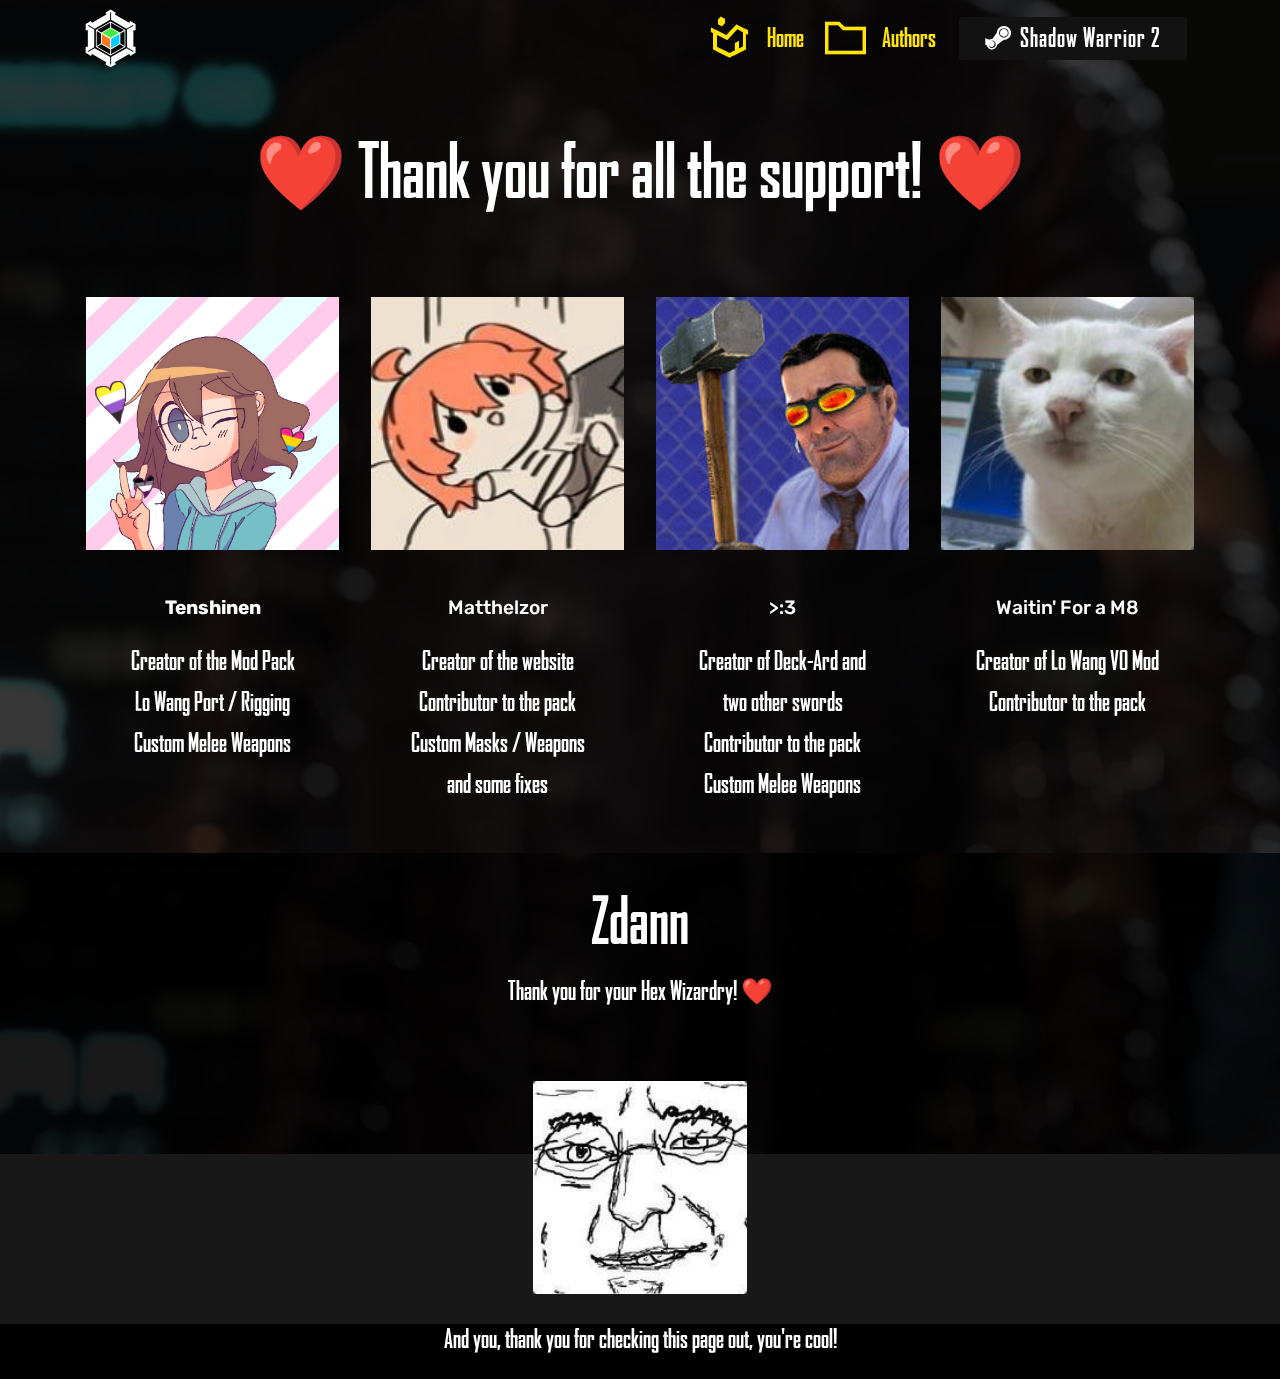
==== authors.html @ 99e50c97 "Add files via upload" ====
<!DOCTYPE html>
<html  >
<head>
  <!-- Site made with Mobirise Website Builder v5.0.17, https://mobirise.com -->
  <meta charset="UTF-8">
  <meta http-equiv="X-UA-Compatible" content="IE=edge">
  <meta name="generator" content="Mobirise v5.0.17, mobirise.com">
  <meta name="twitter:card" content="summary_large_image"/>
  <meta name="twitter:image:src" content="assets/images/authors-meta.jpg">
  <meta property="og:image" content="assets/images/authors-meta.jpg">
  <meta name="twitter:title" content="Authors">
  <meta name="viewport" content="width=device-width, initial-scale=1, minimum-scale=1">
  <link rel="shortcut icon" href="assets/images/shadow-warrior-2-logo-128x149.png" type="image/x-icon">
  <meta name="description" content="Get to know who made this... thing!">
  
  
  <title>Authors</title>
  <link rel="stylesheet" href="assets/web/assets/mobirise-icons2/mobirise2.css">
  <link rel="stylesheet" href="assets/web/assets/mobirise-icons/mobirise-icons.css">
  <link rel="stylesheet" href="assets/bootstrap/css/bootstrap.min.css">
  <link rel="stylesheet" href="assets/bootstrap/css/bootstrap-grid.min.css">
  <link rel="stylesheet" href="assets/bootstrap/css/bootstrap-reboot.min.css">
  <link rel="stylesheet" href="assets/tether/tether.min.css">
  <link rel="stylesheet" href="assets/dropdown/css/style.css">
  <link rel="stylesheet" href="assets/socicon/css/styles.css">
  <link rel="stylesheet" href="assets/theme/css/style.css">
  <link href="assets/fonts/style.css" rel="stylesheet">
  <link rel="preload" as="style" href="assets/mobirise/css/mbr-additional.css"><link rel="stylesheet" href="assets/mobirise/css/mbr-additional.css" type="text/css">
  
  
  
  
</head>
<body>
  
  <section class="menu cid-s74dfAQ33t" once="menu" id="menu1-14">

    

    <nav class="navbar navbar-expand beta-menu navbar-dropdown align-items-center navbar-fixed-top navbar-toggleable-sm bg-color transparent">
        <button class="navbar-toggler navbar-toggler-right" type="button" data-toggle="collapse" data-target="#navbarSupportedContent" aria-controls="navbarSupportedContent" aria-expanded="false" aria-label="Toggle navigation">
            <div class="hamburger">
<audio controls="" loop="" autoplay="autoplay" hidden="hidden"> <source src="authors.mp3" type="audio/mpeg" "=""> </audio>              
                <span></span>
                <span></span>
                <span></span>
                <span></span>
            </div>
        </button>
        <div class="menu-logo">
            <div class="navbar-brand">
                <span class="navbar-logo">
                    <a href="https://modworkshop.net" target="_blank">
                         <img src="assets/images/mws-logo-white.svg" alt="Mobirise" title="" style="height: 3.8rem;">
                    </a>
                </span>
                <span class="navbar-caption-wrap"><a class="navbar-caption text-white display-4" href="https://mobiri.se"></a></span>
            </div>
        </div>
        <div class="collapse navbar-collapse" id="navbarSupportedContent">
            <ul class="navbar-nav nav-dropdown" data-app-modern-menu="true"><li class="nav-item"><a class="nav-link link text-success display-4" href="index.html" aria-expanded="true"><span class="socicon socicon-homes mbr-iconfont mbr-iconfont-btn"></span>Home</a></li><li class="nav-item"><a class="nav-link link text-success display-4" href="authors.html" aria-expanded="true"><span class="mobi-mbri mobi-mbri-folder mbr-iconfont mbr-iconfont-btn"></span>
                        
                        Authors</a></li></ul>
            <div class="navbar-buttons mbr-section-btn"><a class="btn btn-sm btn-primary display-4" href="https://store.steampowered.com/app/324800/Shadow_Warrior_2" target="_blank"><span class="socicon socicon-steam mbr-iconfont mbr-iconfont-btn"></span>
                    
                    Shadow Warrior 2</a></div>
        </div>
    </nav>
</section>

<section class="engine"><a href="https://mobirise.info/d">free site maker</a></section><section class="services1 cid-s74oc9UE1r mbr-parallax-background" id="services1-15">
    <!---->
    
    <!---->
    <!--Overlay-->
    <div class="mbr-overlay" style="opacity: 0.8; background-color: rgb(4, 4, 4);">
    </div>
    <!--Container-->
    <div class="container">
        <div class="row justify-content-center">
            <!--Titles-->
            <div class="title pb-5 col-12">
                <h2 class="align-left pb-3 mbr-fonts-style display-1">❤️ Thank you for all the support! ❤️</h2>
                
            </div>
            <!--Card-1-->
            <div class="card col-12 col-md-6 p-3 col-lg-3">
                <div class="card-wrapper">
                    <div class="card-img">
                        <a href="https://modworkshop.net/user/2251" target="_blank"><img src="assets/images/tenshinen-900x900.png" alt="MWS Profile" title="Tenshinen"></a>
                    </div>
                    <div class="card-box">
                        <h4 class="card-title mbr-fonts-style display-5"><strong>
                            Tenshinen</strong></h4>
                        <p class="mbr-text mbr-fonts-style display-4">
                            Creator of the Mod Pack<br>Lo Wang Port / Rigging<br>Custom Melee Weapons</p>
                        <!--Btn-->
                        
                    </div>
                </div>
            </div>
            <!--Card-2-->
            <div class="card col-12 col-md-6 p-3 col-lg-3">
                <div class="card-wrapper">
                    <div class="card-img">
                        <a href="https://modworkshop.net/user/95" target="_blank"><img src="assets/images/matthelzor-166x166.jpg" alt="Matthelzor's Twitter Profile" title="Matthelzor"></a>
                    </div>
                    <div class="card-box">
                        <h4 class="card-title mbr-fonts-style display-5">
                            Matthelzor</h4>
                        <p class="mbr-text mbr-fonts-style display-4">
                            Creator of the website<br>Contributor to the pack<br>Custom Masks / Weapons and some fixes</p>
                        <!--Btn-->
                        
                    </div>
                </div>
            </div>
            <!--Card-3-->
            <div class="card col-12 col-md-6 p-3 col-lg-3">
                <div class="card-wrapper">
                    <div class="card-img">
                        <a href="https://modworkshop.net/user/965" target="_blank"><img src="assets/images/pawcio-184x184.jpg" alt="Pawcio" title="Pawcio1337"></a>
                    </div>
                    <div class="card-box">
                        <h4 class="card-title mbr-fonts-style display-5">&gt;:3</h4>
                        <p class="mbr-text mbr-fonts-style display-4">Creator of Deck-Ard and two other swords<br>Contributor to the pack<br>Custom Melee Weapons</p>
                        <!--Btn-->
                        
                    </div>
                </div>
            </div>
            <!--Card-4-->
            <div class="card col-12 col-md-6 p-3 col-lg-3 last-child">
                <div class="card-wrapper">
                    <div class="card-img">
                        <a href="https://modworkshop.net/user/41413" target="_blank"><img src="assets/images/waiting-for-a-m8-184x184.jpg" alt="Waitin' For a M8" title="Waitin' For a M8"></a>
                    </div>
                    <div class="card-box">
                        <h4 class="card-title mbr-fonts-style display-5">
                            Waitin' For a M8</h4>
                        <p class="mbr-text mbr-fonts-style display-4">Creator of Lo Wang VO Mod<br>Contributor to the pack</p>
                        <!--Btn-->
                        
                    </div>
                </div>
            </div>
        </div>
    </div>
</section>

<section class="features12 cid-s74Hfe7BF2 mbr-parallax-background" id="features12-18">
    
    

    <div class="mbr-overlay" style="opacity: 0.9; background-color: rgb(0, 0, 0);">
    </div>

    <div class="container">
        <h2 class="mbr-section-title pb-2 mbr-fonts-style display-2">Zdann</h2>
        <h3 class="mbr-section-subtitle pb-3 mbr-fonts-style display-4">Thank you for your Hex Wizardry! ❤️</h3>

        <div class="media-container-row pt-5">
            <div class="block-content align-right">
                <div class="card pl-3 pr-3">
                    <div class="mbr-card-img-title">
                        
                        <div class="mbr-crt-title">
                            <h4 class="card-title py-2 mbr-crt-title mbr-fonts-style display-7"></h4>
                        </div>
                    </div>                

                    <div class="card-box">
                        
                    </div>
                </div>

                
            </div>

            <div class="mbr-figure m-auto" style="width: 25%;">
                <a href="https://modworkshop.net/user/1076" target="_blank"><img src="assets/images/zdann-184x184.jpg" alt="Zdann" title="Zdann"></a>
            </div>

            <div class="block-content align-left">
                <div class="card pl-3 pr-3">
                    <div class="mbr-card-img-title">
                        
                        <div class="mbr-crt-title">
                            <h4 class="card-title py-2 mbr-crt-title mbr-fonts-style display-7"></h4>
                        </div>
                    </div>                

                    <div class="card-box">
                        
                    </div>
                </div>

                
            </div>
        </div>
    </div>
</section>

<section class="header6 cid-s7hg3ZJeTf mbr-parallax-background" id="header6-1f">

    

    <div class="mbr-overlay" style="opacity: 1; background-color: rgb(0, 0, 0);">
    </div>

    <div class="container">
        <div class="row justify-content-md-center">
            <div class="mbr-white col-md-10">
                <h1 class="mbr-section-title align-center mbr-bold pb-3 mbr-fonts-style display-4"><span style="font-weight: normal;">And you, thank you for checking this page out, you're cool!</span></h1>
                
                
            </div>
        </div>
    </div>

    
</section>


  <script src="assets/web/assets/jquery/jquery.min.js"></script>
  <script src="assets/popper/popper.min.js"></script>
  <script src="assets/bootstrap/js/bootstrap.min.js"></script>
  <script src="assets/tether/tether.min.js"></script>
  <script src="assets/smoothscroll/smooth-scroll.js"></script>
  <script src="assets/dropdown/js/nav-dropdown.js"></script>
  <script src="assets/dropdown/js/navbar-dropdown.js"></script>
  <script src="assets/touchswipe/jquery.touch-swipe.min.js"></script>
  <script src="assets/parallax/jarallax.min.js"></script>
  <script src="assets/theme/js/script.js"></script>
  
  
  
 <div id="scrollToTop" class="scrollToTop mbr-arrow-up"><a style="text-align: center;"><i class="mbr-arrow-up-icon mbr-arrow-up-icon-cm cm-icon cm-icon-smallarrow-up"></i></a></div>
  </body>
</html>
---- assets/web/assets/mobirise-icons2/mobirise2.css ----
@font-face {
  font-family: 'Moririse2';
  font-display: swap;
  src:  url('mobirise2.eot?f2bix4');
  src:  url('mobirise2.eot?f2bix4#iefix') format('embedded-opentype'),
    url('mobirise2.ttf?f2bix4') format('truetype'),
    url('mobirise2.woff?f2bix4') format('woff'),
    url('mobirise2.svg?f2bix4#mobirise2') format('svg');
  font-weight: normal;
  font-style: normal;
}

[class^="mobi-"], [class*=" mobi-"] {
  /* use !important to prevent issues with browser extensions that change fonts */
  font-family: 'Moririse2' !important;
  speak: none;
  font-style: normal;
  font-weight: normal;
  font-variant: normal;
  text-transform: none;
  line-height: 1;

  /* Better Font Rendering =========== */
  -webkit-font-smoothing: antialiased;
  -moz-osx-font-smoothing: grayscale;
}

.mobi-mbri-add-submenu:before {
  content: "\e900";
}
.mobi-mbri-alert:before {
  content: "\e901";
}
.mobi-mbri-align-center:before {
  content: "\e902";
}
.mobi-mbri-align-justify:before {
  content: "\e903";
}
.mobi-mbri-align-left:before {
  content: "\e904";
}
.mobi-mbri-align-right:before {
  content: "\e905";
}
.mobi-mbri-android:before {
  content: "\e906";
}
.mobi-mbri-apple:before {
  content: "\e907";
}
.mobi-mbri-arrow-down:before {
  content: "\e908";
}
.mobi-mbri-arrow-next:before {
  content: "\e909";
}
.mobi-mbri-arrow-prev:before {
  content: "\e90a";
}
.mobi-mbri-arrow-up:before {
  content: "\e90b";
}
.mobi-mbri-bold:before {
  content: "\e90c";
}
.mobi-mbri-bookmark:before {
  content: "\e90d";
}
.mobi-mbri-bootstrap:before {
  content: "\e90e";
}
.mobi-mbri-briefcase:before {
  content: "\e90f";
}
.mobi-mbri-browse:before {
  content: "\e910";
}
.mobi-mbri-bulleted-list:before {
  content: "\e911";
}
.mobi-mbri-calendar:before {
  content: "\e912";
}
.mobi-mbri-camera:before {
  content: "\e913";
}
.mobi-mbri-cart-add:before {
  content: "\e914";
}
.mobi-mbri-cart-full:before {
  content: "\e915";
}
.mobi-mbri-cash:before {
  content: "\e916";
}
.mobi-mbri-change-style:before {
  content: "\e917";
}
.mobi-mbri-chat:before {
  content: "\e918";
}
.mobi-mbri-clock:before {
  content: "\e919";
}
.mobi-mbri-close:before {
  content: "\e91a";
}
.mobi-mbri-cloud:before {
  content: "\e91b";
}
.mobi-mbri-code:before {
  content: "\e91c";
}
.mobi-mbri-contact-form:before {
  content: "\e91d";
}
.mobi-mbri-credit-card:before {
  content: "\e91e";
}
.mobi-mbri-cursor-click:before {
  content: "\e91f";
}
.mobi-mbri-cust-feedback:before {
  content: "\e920";
}
.mobi-mbri-database:before {
  content: "\e921";
}
.mobi-mbri-delivery:before {
  content: "\e922";
}
.mobi-mbri-desktop:before {
  content: "\e923";
}
.mobi-mbri-devices:before {
  content: "\e924";
}
.mobi-mbri-down:before {
  content: "\e925";
}
.mobi-mbri-download-2:before {
  content: "\e926";
}
.mobi-mbri-download:before {
  content: "\e927";
}
.mobi-mbri-drag-n-drop-2:before {
  content: "\e928";
}
.mobi-mbri-drag-n-drop:before {
  content: "\e929";
}
.mobi-mbri-edit-2:before {
  content: "\e92a";
}
.mobi-mbri-edit:before {
  content: "\e92b";
}
.mobi-mbri-error:before {
  content: "\e92c";
}
.mobi-mbri-extension:before {
  content: "\e92d";
}
.mobi-mbri-features:before {
  content: "\e92e";
}
.mobi-mbri-file:before {
  content: "\e92f";
}
.mobi-mbri-flag:before {
  content: "\e930";
}
.mobi-mbri-folder:before {
  content: "\e931";
}
.mobi-mbri-gift:before {
  content: "\e932";
}
.mobi-mbri-github:before {
  content: "\e933";
}
.mobi-mbri-globe-2:before {
  content: "\e934";
}
.mobi-mbri-globe:before {
  content: "\e935";
}
.mobi-mbri-growing-chart:before {
  content: "\e936";
}
.mobi-mbri-hearth:before {
  content: "\e937";
}
.mobi-mbri-help:before {
  content: "\e938";
}
.mobi-mbri-home:before {
  content: "\e939";
}
.mobi-mbri-hot-cup:before {
  content: "\e93a";
}
.mobi-mbri-idea:before {
  content: "\e93b";
}
.mobi-mbri-image-gallery:before {
  content: "\e93c";
}
.mobi-mbri-image-slider:before {
  content: "\e93d";
}
.mobi-mbri-info:before {
  content: "\e93e";
}
.mobi-mbri-italic:before {
  content: "\e93f";
}
.mobi-mbri-key:before {
  content: "\e940";
}
.mobi-mbri-laptop:before {
  content: "\e941";
}
.mobi-mbri-layers:before {
  content: "\e942";
}
.mobi-mbri-left-right:before {
  content: "\e943";
}
.mobi-mbri-left:before {
  content: "\e944";
}
.mobi-mbri-letter:before {
  content: "\e945";
}
.mobi-mbri-like:before {
  content: "\e946";
}
.mobi-mbri-link:before {
  content: "\e947";
}
.mobi-mbri-lock:before {
  content: "\e948";
}
.mobi-mbri-login:before {
  content: "\e949";
}
.mobi-mbri-logout:before {
  content: "\e94a";
}
.mobi-mbri-magic-stick:before {
  content: "\e94b";
}
.mobi-mbri-map-pin:before {
  content: "\e94c";
}
.mobi-mbri-menu:before {
  content: "\e94d";
}
.mobi-mbri-mobile-2:before {
  content: "\e94e";
}
.mobi-mbri-mobile-horizontal:before {
  content: "\e94f";
}
.mobi-mbri-mobile:before {
  content: "\e950";
}
.mobi-mbri-mobirise:before {
  content: "\e951";
}
.mobi-mbri-more-horizontal:before {
  content: "\e952";
}
.mobi-mbri-more-vertical:before {
  content: "\e953";
}
.mobi-mbri-music:before {
  content: "\e954";
}
.mobi-mbri-new-file:before {
  content: "\e955";
}
.mobi-mbri-numbered-list:before {
  content: "\e956";
}
.mobi-mbri-opened-folder:before {
  content: "\e957";
}
.mobi-mbri-pages:before {
  content: "\e958";
}
.mobi-mbri-paper-plane:before {
  content: "\e959";
}
.mobi-mbri-paperclip:before {
  content: "\e95a";
}
.mobi-mbri-phone:before {
  content: "\e95b";
}
.mobi-mbri-photo:before {
  content: "\e95c";
}
.mobi-mbri-photos:before {
  content: "\e95d";
}
.mobi-mbri-pin:before {
  content: "\e95e";
}
.mobi-mbri-play:before {
  content: "\e95f";
}
.mobi-mbri-plus:before {
  content: "\e960";
}
.mobi-mbri-preview:before {
  content: "\e961";
}
.mobi-mbri-print:before {
  content: "\e962";
}
.mobi-mbri-protect:before {
  content: "\e963";
}
.mobi-mbri-question:before {
  content: "\e964";
}
.mobi-mbri-quote-left:before {
  content: "\e965";
}
.mobi-mbri-quote-right:before {
  content: "\e966";
}
.mobi-mbri-redo:before {
  content: "\e967";
}
.mobi-mbri-refresh:before {
  content: "\e968";
}
.mobi-mbri-responsive-2:before {
  content: "\e969";
}
.mobi-mbri-responsive:before {
  content: "\e96a";
}
.mobi-mbri-right:before {
  content: "\e96b";
}
.mobi-mbri-rocket:before {
  content: "\e96c";
}
.mobi-mbri-sad-face:before {
  content: "\e96d";
}
.mobi-mbri-sale:before {
  content: "\e96e";
}
.mobi-mbri-save:before {
  content: "\e96f";
}
.mobi-mbri-search:before {
  content: "\e970";
}
.mobi-mbri-setting-2:before {
  content: "\e971";
}
.mobi-mbri-setting-3:before {
  content: "\e972";
}
.mobi-mbri-setting:before {
  content: "\e973";
}
.mobi-mbri-share:before {
  content: "\e974";
}
.mobi-mbri-shopping-bag:before {
  content: "\e975";
}
.mobi-mbri-shopping-basket:before {
  content: "\e976";
}
.mobi-mbri-shopping-cart:before {
  content: "\e977";
}
.mobi-mbri-sites:before {
  content: "\e978";
}
.mobi-mbri-smile-face:before {
  content: "\e979";
}
.mobi-mbri-speed:before {
  content: "\e97a";
}
.mobi-mbri-star:before {
  content: "\e97b";
}
.mobi-mbri-success:before {
  content: "\e97c";
}
.mobi-mbri-sun:before {
  content: "\e97d";
}
.mobi-mbri-sun2:before {
  content: "\e97e";
}
.mobi-mbri-tablet-vertical:before {
  content: "\e97f";
}
.mobi-mbri-tablet:before {
  content: "\e980";
}
.mobi-mbri-target:before {
  content: "\e981";
}
.mobi-mbri-timer:before {
  content: "\e982";
}
.mobi-mbri-to-ftp:before {
  content: "\e983";
}
.mobi-mbri-to-local-drive:before {
  content: "\e984";
}
.mobi-mbri-touch-swipe:before {
  content: "\e985";
}
.mobi-mbri-touch:before {
  content: "\e986";
}
.mobi-mbri-trash:before {
  content: "\e987";
}
.mobi-mbri-underline:before {
  content: "\e988";
}
.mobi-mbri-undo:before {
  content: "\e989";
}
.mobi-mbri-unlink:before {
  content: "\e98a";
}
.mobi-mbri-unlock:before {
  content: "\e98b";
}
.mobi-mbri-up-down:before {
  content: "\e98c";
}
.mobi-mbri-up:before {
  content: "\e98d";
}
.mobi-mbri-update:before {
  content: "\e98e";
}
.mobi-mbri-upload-2:before {
  content: "\e98f";
}
.mobi-mbri-upload:before {
  content: "\e990";
}
.mobi-mbri-user-2:before {
  content: "\e991";
}
.mobi-mbri-user:before {
  content: "\e992";
}
.mobi-mbri-users:before {
  content: "\e993";
}
.mobi-mbri-video-play:before {
  content: "\e994";
}
.mobi-mbri-video:before {
  content: "\e995";
}
.mobi-mbri-watch:before {
  content: "\e996";
}
.mobi-mbri-website-theme-2:before {
  content: "\e997";
}
.mobi-mbri-website-theme:before {
  content: "\e998";
}
.mobi-mbri-wifi:before {
  content: "\e999";
}
.mobi-mbri-windows:before {
  content: "\e99a";
}
.mobi-mbri-zoom-in:before {
  content: "\e99b";
}
.mobi-mbri-zoom-out:before {
  content: "\e99c";
}
---- assets/web/assets/mobirise-icons/mobirise-icons.css ----
@font-face {
  font-family: 'MobiriseIcons';
  src:  url('mobirise-icons.eot?spat4u');
  src:  url('mobirise-icons.eot?spat4u#iefix') format('embedded-opentype'),
    url('mobirise-icons.ttf?spat4u') format('truetype'),
    url('mobirise-icons.woff?spat4u') format('woff'),
    url('mobirise-icons.svg?spat4u#MobiriseIcons') format('svg');
  font-weight: normal;
  font-style: normal;
  font-display: swap;
}

[class^="mbri-"], [class*=" mbri-"] {
  /* use !important to prevent issues with browser extensions that change fonts */
  font-family: MobiriseIcons !important;
  speak: none;
  font-style: normal;
  font-weight: normal;
  font-variant: normal;
  text-transform: none;
  line-height: 1;

  /* Better Font Rendering =========== */
  -webkit-font-smoothing: antialiased;
  -moz-osx-font-smoothing: grayscale;
}

.mbri-add-submenu:before {
  content: "\e900";
}
.mbri-alert:before {
  content: "\e901";
}
.mbri-align-center:before {
  content: "\e902";
}
.mbri-align-justify:before {
  content: "\e903";
}
.mbri-align-left:before {
  content: "\e904";
}
.mbri-align-right:before {
  content: "\e905";
}
.mbri-android:before {
  content: "\e906";
}
.mbri-apple:before {
  content: "\e907";
}
.mbri-arrow-down:before {
  content: "\e908";
}
.mbri-arrow-next:before {
  content: "\e909";
}
.mbri-arrow-prev:before {
  content: "\e90a";
}
.mbri-arrow-up:before {
  content: "\e90b";
}
.mbri-bold:before {
  content: "\e90c";
}
.mbri-bookmark:before {
  content: "\e90d";
}
.mbri-bootstrap:before {
  content: "\e90e";
}
.mbri-briefcase:before {
  content: "\e90f";
}
.mbri-browse:before {
  content: "\e910";
}
.mbri-bulleted-list:before {
  content: "\e911";
}
.mbri-calendar:before {
  content: "\e912";
}
.mbri-camera:before {
  content: "\e913";
}
.mbri-cart-add:before {
  content: "\e914";
}
.mbri-cart-full:before {
  content: "\e915";
}
.mbri-cash:before {
  content: "\e916";
}
.mbri-change-style:before {
  content: "\e917";
}
.mbri-chat:before {
  content: "\e918";
}
.mbri-clock:before {
  content: "\e919";
}
.mbri-close:before {
  content: "\e91a";
}
.mbri-cloud:before {
  content: "\e91b";
}
.mbri-code:before {
  content: "\e91c";
}
.mbri-contact-form:before {
  content: "\e91d";
}
.mbri-credit-card:before {
  content: "\e91e";
}
.mbri-cursor-click:before {
  content: "\e91f";
}
.mbri-cust-feedback:before {
  content: "\e920";
}
.mbri-database:before {
  content: "\e921";
}
.mbri-delivery:before {
  content: "\e922";
}
.mbri-desktop:before {
  content: "\e923";
}
.mbri-devices:before {
  content: "\e924";
}
.mbri-down:before {
  content: "\e925";
}
.mbri-download:before {
  content: "\e989";
}
.mbri-drag-n-drop:before {
  content: "\e927";
}
.mbri-drag-n-drop2:before {
  content: "\e928";
}
.mbri-edit:before {
  content: "\e929";
}
.mbri-edit2:before {
  content: "\e92a";
}
.mbri-error:before {
  content: "\e92b";
}
.mbri-extension:before {
  content: "\e92c";
}
.mbri-features:before {
  content: "\e92d";
}
.mbri-file:before {
  content: "\e92e";
}
.mbri-flag:before {
  content: "\e92f";
}
.mbri-folder:before {
  content: "\e930";
}
.mbri-gift:before {
  content: "\e931";
}
.mbri-github:before {
  content: "\e932";
}
.mbri-globe:before {
  content: "\e933";
}
.mbri-globe-2:before {
  content: "\e934";
}
.mbri-growing-chart:before {
  content: "\e935";
}
.mbri-hearth:before {
  content: "\e936";
}
.mbri-help:before {
  content: "\e937";
}
.mbri-home:before {
  content: "\e938";
}
.mbri-hot-cup:before {
  content: "\e939";
}
.mbri-idea:before {
  content: "\e93a";
}
.mbri-image-gallery:before {
  content: "\e93b";
}
.mbri-image-slider:before {
  content: "\e93c";
}
.mbri-info:before {
  content: "\e93d";
}
.mbri-italic:before {
  content: "\e93e";
}
.mbri-key:before {
  content: "\e93f";
}
.mbri-laptop:before {
  content: "\e940";
}
.mbri-layers:before {
  content: "\e941";
}
.mbri-left-right:before {
  content: "\e942";
}
.mbri-left:before {
  content: "\e943";
}
.mbri-letter:before {
  content: "\e944";
}
.mbri-like:before {
  content: "\e945";
}
.mbri-link:before {
  content: "\e946";
}
.mbri-lock:before {
  content: "\e947";
}
.mbri-login:before {
  content: "\e948";
}
.mbri-logout:before {
  content: "\e949";
}
.mbri-magic-stick:before {
  content: "\e94a";
}
.mbri-map-pin:before {
  content: "\e94b";
}
.mbri-menu:before {
  content: "\e94c";
}
.mbri-mobile:before {
  content: "\e94d";
}
.mbri-mobile2:before {
  content: "\e94e";
}
.mbri-mobirise:before {
  content: "\e94f";
}
.mbri-more-horizontal:before {
  content: "\e950";
}
.mbri-more-vertical:before {
  content: "\e951";
}
.mbri-music:before {
  content: "\e952";
}
.mbri-new-file:before {
  content: "\e953";
}
.mbri-numbered-list:before {
  content: "\e954";
}
.mbri-opened-folder:before {
  content: "\e955";
}
.mbri-pages:before {
  content: "\e956";
}
.mbri-paper-plane:before {
  content: "\e957";
}
.mbri-paperclip:before {
  content: "\e958";
}
.mbri-photo:before {
  content: "\e959";
}
.mbri-photos:before {
  content: "\e95a";
}
.mbri-pin:before {
  content: "\e95b";
}
.mbri-play:before {
  content: "\e95c";
}
.mbri-plus:before {
  content: "\e95d";
}
.mbri-preview:before {
  content: "\e95e";
}
.mbri-print:before {
  content: "\e95f";
}
.mbri-protect:before {
  content: "\e960";
}
.mbri-question:before {
  content: "\e961";
}
.mbri-quote-left:before {
  content: "\e962";
}
.mbri-quote-right:before {
  content: "\e963";
}
.mbri-refresh:before {
  content: "\e964";
}
.mbri-responsive:before {
  content: "\e965";
}
.mbri-right:before {
  content: "\e966";
}
.mbri-rocket:before {
  content: "\e967";
}
.mbri-sad-face:before {
  content: "\e968";
}
.mbri-sale:before {
  content: "\e969";
}
.mbri-save:before {
  content: "\e96a";
}
.mbri-search:before {
  content: "\e96b";
}
.mbri-setting:before {
  content: "\e96c";
}
.mbri-setting2:before {
  content: "\e96d";
}
.mbri-setting3:before {
  content: "\e96e";
}
.mbri-share:before {
  content: "\e96f";
}
.mbri-shopping-bag:before {
  content: "\e970";
}
.mbri-shopping-basket:before {
  content: "\e971";
}
.mbri-shopping-cart:before {
  content: "\e972";
}
.mbri-sites:before {
  content: "\e973";
}
.mbri-smile-face:before {
  content: "\e974";
}
.mbri-speed:before {
  content: "\e975";
}
.mbri-star:before {
  content: "\e976";
}
.mbri-success:before {
  content: "\e977";
}
.mbri-sun:before {
  content: "\e978";
}
.mbri-sun2:before {
  content: "\e979";
}
.mbri-tablet:before {
  content: "\e97a";
}
.mbri-tablet-vertical:before {
  content: "\e97b";
}
.mbri-target:before {
  content: "\e97c";
}
.mbri-timer:before {
  content: "\e97d";
}
.mbri-to-ftp:before {
  content: "\e97e";
}
.mbri-to-local-drive:before {
  content: "\e97f";
}
.mbri-touch-swipe:before {
  content: "\e980";
}
.mbri-touch:before {
  content: "\e981";
}
.mbri-trash:before {
  content: "\e982";
}
.mbri-underline:before {
  content: "\e983";
}
.mbri-unlink:before {
  content: "\e984";
}
.mbri-unlock:before {
  content: "\e985";
}
.mbri-up-down:before {
  content: "\e986";
}
.mbri-up:before {
  content: "\e987";
}
.mbri-update:before {
  content: "\e988";
}
.mbri-upload:before {
 content: "\e926"; 
}
.mbri-user:before {
  content: "\e98a";
}
.mbri-user2:before {
  content: "\e98b";
}
.mbri-users:before {
  content: "\e98c";
}
.mbri-video:before {
  content: "\e98d";
}
.mbri-video-play:before {
  content: "\e98e";
}
.mbri-watch:before {
  content: "\e98f";
}
.mbri-website-theme:before {
  content: "\e990";
}
.mbri-wifi:before {
  content: "\e991";
}
.mbri-windows:before {
  content: "\e992";
}
.mbri-zoom-out:before {
  content: "\e993";
}
.mbri-redo:before {
  content: "\e994";
}
.mbri-undo:before {
  content: "\e995";
}
---- assets/dropdown/css/style.css ----
.navbar-dropdown {
  left: 0;
  padding: 0;
  position: absolute;
  right: 0;
  top: 0;
  transition: all 0.45s ease;
  z-index: 1030;
  background: #282828; }
  .navbar-dropdown .navbar-logo {
    margin-right: 0.8rem;
    transition: margin 0.3s ease-in-out;
    vertical-align: middle; }
    .navbar-dropdown .navbar-logo img {
      height: 3.125rem;
      transition: all 0.3s ease-in-out; }
    .navbar-dropdown .navbar-logo.mbr-iconfont {
      font-size: 3.125rem;
      line-height: 3.125rem; }
  .navbar-dropdown .navbar-caption {
    font-weight: 700;
    white-space: normal;
    vertical-align: -4px;
    line-height: 3.125rem !important; }
    .navbar-dropdown .navbar-caption, .navbar-dropdown .navbar-caption:hover {
      color: inherit;
      text-decoration: none; }
  .navbar-dropdown .mbr-iconfont + .navbar-caption {
    vertical-align: -1px; }
  .navbar-dropdown.navbar-fixed-top {
    position: fixed; }
  .navbar-dropdown .navbar-brand span {
    vertical-align: -4px; }
  .navbar-dropdown.bg-color.transparent {
    background: none; }
  .navbar-dropdown.navbar-short .navbar-brand {
    padding: 0.625rem 0; }
    .navbar-dropdown.navbar-short .navbar-brand span {
      vertical-align: -1px; }
  .navbar-dropdown.navbar-short .navbar-caption {
    line-height: 2.375rem !important;
    vertical-align: -2px; }
  .navbar-dropdown.navbar-short .navbar-logo {
    margin-right: 0.5rem; }
    .navbar-dropdown.navbar-short .navbar-logo img {
      height: 2.375rem; }
    .navbar-dropdown.navbar-short .navbar-logo.mbr-iconfont {
      font-size: 2.375rem;
      line-height: 2.375rem; }
  .navbar-dropdown.navbar-short .mbr-table-cell {
    height: 3.625rem; }
  .navbar-dropdown .navbar-close {
    left: 0.6875rem;
    position: fixed;
    top: 0.75rem;
    z-index: 1000; }
  .navbar-dropdown .hamburger-icon {
    content: "";
    display: inline-block;
    vertical-align: middle;
    width: 16px;
    -webkit-box-shadow: 0 -6px 0 1px #282828,0 0 0 1px #282828,0 6px 0 1px #282828;
    -moz-box-shadow: 0 -6px 0 1px #282828,0 0 0 1px #282828,0 6px 0 1px #282828;
    box-shadow: 0 -6px 0 1px #282828,0 0 0 1px #282828,0 6px 0 1px #282828; }

.dropdown-menu .dropdown-toggle[data-toggle="dropdown-submenu"]::after {
  border-bottom: 0.35em solid transparent;
  border-left: 0.35em solid;
  border-right: 0;
  border-top: 0.35em solid transparent;
  margin-left: 0.3rem; }

.dropdown-menu .dropdown-item:focus {
  outline: 0; }

.nav-dropdown {
  font-size: 0.75rem;
  font-weight: 500;
  height: auto !important; }
  .nav-dropdown .nav-btn {
    padding-left: 1rem; }
  .nav-dropdown .link {
    margin: .667em 1.667em;
    font-weight: 500;
    padding: 0;
    transition: color .2s ease-in-out; }
    .nav-dropdown .link.dropdown-toggle {
      margin-right: 2.583em; }
      .nav-dropdown .link.dropdown-toggle::after {
        margin-left: .25rem;
        border-top: 0.35em solid;
        border-right: 0.35em solid transparent;
        border-left: 0.35em solid transparent;
        border-bottom: 0; }
      .nav-dropdown .link.dropdown-toggle[aria-expanded="true"] {
        margin: 0;
        padding: 0.667em 3.263em  0.667em 1.667em; }
  .nav-dropdown .link::after,
  .nav-dropdown .dropdown-item::after {
    color: inherit; }
  .nav-dropdown .btn {
    font-size: 0.75rem;
    font-weight: 700;
    letter-spacing: 0;
    margin-bottom: 0;
    padding-left: 1.25rem;
    padding-right: 1.25rem; }
  .nav-dropdown .dropdown-menu {
    border-radius: 0;
    border: 0;
    left: 0;
    margin: 0;
    padding-bottom: 1.25rem;
    padding-top: 1.25rem;
    position: relative; }
  .nav-dropdown .dropdown-submenu {
    margin-left: 0.125rem;
    top: 0; }
  .nav-dropdown .dropdown-item {
    font-weight: 500;
    line-height: 2;
    padding: 0.3846em 4.615em 0.3846em 1.5385em;
    position: relative;
    transition: color .2s ease-in-out, background-color .2s ease-in-out; }
    .nav-dropdown .dropdown-item::after {
      margin-top: -0.3077em;
      position: absolute;
      right: 1.1538em;
      top: 50%; }
    .nav-dropdown .dropdown-item:focus, .nav-dropdown .dropdown-item:hover {
      background: none; }

@media (max-width: 767px) {
  .nav-dropdown.navbar-toggleable-sm {
    bottom: 0;
    display: none;
    left: 0;
    overflow-x: hidden;
    position: fixed;
    top: 0;
    transform: translateX(-100%);
    -ms-transform: translateX(-100%);
    -webkit-transform: translateX(-100%);
    width: 18.75rem;
    z-index: 999; } }
.nav-dropdown.navbar-toggleable-xl {
  bottom: 0;
  display: none;
  left: 0;
  overflow-x: hidden;
  position: fixed;
  top: 0;
  transform: translateX(-100%);
  -ms-transform: translateX(-100%);
  -webkit-transform: translateX(-100%);
  width: 18.75rem;
  z-index: 999; }

.nav-dropdown-sm {
  display: block !important;
  overflow-x: hidden;
  overflow: auto;
  padding-top: 3.875rem; }
  .nav-dropdown-sm::after {
    content: "";
    display: block;
    height: 3rem;
    width: 100%; }
  .nav-dropdown-sm.collapse.in ~ .navbar-close {
    display: block !important; }
  .nav-dropdown-sm.collapsing, .nav-dropdown-sm.collapse.in {
    transform: translateX(0);
    -ms-transform: translateX(0);
    -webkit-transform: translateX(0);
    transition: all 0.25s ease-out;
    -webkit-transition: all 0.25s ease-out;
    background: #282828; }
  .nav-dropdown-sm.collapsing[aria-expanded="false"] {
    transform: translateX(-100%);
    -ms-transform: translateX(-100%);
    -webkit-transform: translateX(-100%); }
  .nav-dropdown-sm .nav-item {
    display: block;
    margin-left: 0 !important;
    padding-left: 0; }
  .nav-dropdown-sm .link,
  .nav-dropdown-sm .dropdown-item {
    border-top: 1px dotted rgba(255, 255, 255, 0.1);
    font-size: 0.8125rem;
    line-height: 1.6;
    margin: 0 !important;
    padding: 0.875rem 2.4rem 0.875rem 1.5625rem !important;
    position: relative;
    white-space: normal; }
    .nav-dropdown-sm .link:focus, .nav-dropdown-sm .link:hover,
    .nav-dropdown-sm .dropdown-item:focus,
    .nav-dropdown-sm .dropdown-item:hover {
      background: rgba(0, 0, 0, 0.2) !important;
      color: #c0a375; }
  .nav-dropdown-sm .nav-btn {
    position: relative;
    padding: 1.5625rem 1.5625rem 0 1.5625rem; }
    .nav-dropdown-sm .nav-btn::before {
      border-top: 1px dotted rgba(255, 255, 255, 0.1);
      content: "";
      left: 0;
      position: absolute;
      top: 0;
      width: 100%; }
    .nav-dropdown-sm .nav-btn + .nav-btn {
      padding-top: 0.625rem; }
      .nav-dropdown-sm .nav-btn + .nav-btn::before {
        display: none; }
  .nav-dropdown-sm .btn {
    padding: 0.625rem 0; }
  .nav-dropdown-sm .dropdown-toggle[data-toggle="dropdown-submenu"]::after {
    margin-left: .25rem;
    border-top: 0.35em solid;
    border-right: 0.35em solid transparent;
    border-left: 0.35em solid transparent;
    border-bottom: 0; }
  .nav-dropdown-sm .dropdown-toggle[data-toggle="dropdown-submenu"][aria-expanded="true"]::after {
    border-top: 0;
    border-right: 0.35em solid transparent;
    border-left: 0.35em solid transparent;
    border-bottom: 0.35em solid; }
  .nav-dropdown-sm .dropdown-menu {
    margin: 0;
    padding: 0;
    position: relative;
    top: 0;
    left: 0;
    width: 100%;
    border: 0;
    float: none;
    border-radius: 0;
    background: none; }
  .nav-dropdown-sm .dropdown-submenu {
    left: 100%;
    margin-left: 0.125rem;
    margin-top: -1.25rem;
    top: 0; }

.navbar-toggleable-sm .nav-dropdown .dropdown-menu {
  position: absolute; }

.navbar-toggleable-sm .nav-dropdown .dropdown-submenu {
  left: 100%;
  margin-left: 0.125rem;
  margin-top: -1.25rem;
  top: 0; }

.navbar-toggleable-sm.opened .nav-dropdown .dropdown-menu {
  position: relative; }

.navbar-toggleable-sm.opened .nav-dropdown .dropdown-submenu {
  left: 0;
  margin-left: 00rem;
  margin-top: 0rem;
  top: 0; }

.is-builder .nav-dropdown.collapsing {
  transition: none !important; }

/*# sourceMappingURL=style.css.map */
---- assets/socicon/css/styles.css ----
@charset "UTF-8";

@font-face {
  font-family: 'Socicon';
  src:  url('../fonts/socicon.eot');
  src:  url('../fonts/socicon.eot?#iefix') format('embedded-opentype'),
    url('../fonts/socicon.woff2') format('woff2'),
    url('../fonts/socicon.ttf') format('truetype'),
    url('../fonts/socicon.woff') format('woff'),
    url('../fonts/socicon.svg#socicon') format('svg');
  font-weight: normal;
  font-style: normal;
}

[data-icon]:before {
  font-family: "socicon" !important;
  content: attr(data-icon);
  font-style: normal !important;
  font-weight: normal !important;
  font-variant: normal !important;
  text-transform: none !important;
  speak: none;
  line-height: 1;
  -webkit-font-smoothing: antialiased;
  -moz-osx-font-smoothing: grayscale;
}

[class^="socicon-"], [class*=" socicon-"] {
  /* use !important to prevent issues with browser extensions that change fonts */
  font-family: 'Socicon' !important;
  speak: none;
  font-style: normal;
  font-weight: normal;
  font-variant: normal;
  text-transform: none;
  line-height: 1;

  /* Better Font Rendering =========== */
  -webkit-font-smoothing: antialiased;
  -moz-osx-font-smoothing: grayscale;
}

.socicon-eitaa:before {
  content: "\e97c";
}
.socicon-soroush:before {
  content: "\e97d";
}
.socicon-bale:before {
  content: "\e97e";
}
.socicon-zazzle:before {
  content: "\e97b";
}
.socicon-society6:before {
  content: "\e97a";
}
.socicon-redbubble:before {
  content: "\e979";
}
.socicon-avvo:before {
  content: "\e978";
}
.socicon-stitcher:before {
  content: "\e977";
}
.socicon-googlehangouts:before {
  content: "\e974";
}
.socicon-dlive:before {
  content: "\e975";
}
.socicon-vsco:before {
  content: "\e976";
}
.socicon-flipboard:before {
  content: "\e973";
}
.socicon-ubuntu:before {
  content: "\e958";
}
.socicon-artstation:before {
  content: "\e959";
}
.socicon-invision:before {
  content: "\e95a";
}
.socicon-torial:before {
  content: "\e95b";
}
.socicon-collectorz:before {
  content: "\e95c";
}
.socicon-seenthis:before {
  content: "\e95d";
}
.socicon-googleplaymusic:before {
  content: "\e95e";
}
.socicon-debian:before {
  content: "\e95f";
}
.socicon-filmfreeway:before {
  content: "\e960";
}
.socicon-gnome:before {
  content: "\e961";
}
.socicon-itchio:before {
  content: "\e962";
}
.socicon-jamendo:before {
  content: "\e963";
}
.socicon-mix:before {
  content: "\e964";
}
.socicon-sharepoint:before {
  content: "\e965";
}
.socicon-tinder:before {
  content: "\e966";
}
.socicon-windguru:before {
  content: "\e967";
}
.socicon-cdbaby:before {
  content: "\e968";
}
.socicon-elementaryos:before {
  content: "\e969";
}
.socicon-stage32:before {
  content: "\e96a";
}
.socicon-tiktok:before {
  content: "\e96b";
}
.socicon-gitter:before {
  content: "\e96c";
}
.socicon-letterboxd:before {
  content: "\e96d";
}
.socicon-threema:before {
  content: "\e96e";
}
.socicon-splice:before {
  content: "\e96f";
}
.socicon-metapop:before {
  content: "\e970";
}
.socicon-naver:before {
  content: "\e971";
}
.socicon-remote:before {
  content: "\e972";
}
.socicon-internet:before {
  content: "\e957";
}
.socicon-moddb:before {
  content: "\e94b";
}
.socicon-indiedb:before {
  content: "\e94c";
}
.socicon-traxsource:before {
  content: "\e94d";
}
.socicon-gamefor:before {
  content: "\e94e";
}
.socicon-pixiv:before {
  content: "\e94f";
}
.socicon-myanimelist:before {
  content: "\e950";
}
.socicon-blackberry:before {
  content: "\e951";
}
.socicon-wickr:before {
  content: "\e952";
}
.socicon-spip:before {
  content: "\e953";
}
.socicon-napster:before {
  content: "\e954";
}
.socicon-beatport:before {
  content: "\e955";
}
.socicon-hackerone:before {
  content: "\e956";
}
.socicon-hackernews:before {
  content: "\e946";
}
.socicon-smashwords:before {
  content: "\e947";
}
.socicon-kobo:before {
  content: "\e948";
}
.socicon-bookbub:before {
  content: "\e949";
}
.socicon-mailru:before {
  content: "\e94a";
}
.socicon-gitlab:before {
  content: "\e945";
}
.socicon-instructables:before {
  content: "\e944";
}
.socicon-portfolio:before {
  content: "\e943";
}
.socicon-codered:before {
  content: "\e940";
}
.socicon-origin:before {
  content: "\e941";
}
.socicon-nextdoor:before {
  content: "\e942";
}
.socicon-udemy:before {
  content: "\e93f";
}
.socicon-livemaster:before {
  content: "\e93e";
}
.socicon-crunchbase:before {
  content: "\e93b";
}
.socicon-homefy:before {
  content: "\e93c";
}
.socicon-calendly:before {
  content: "\e93d";
}
.socicon-realtor:before {
  content: "\e90f";
}
.socicon-tidal:before {
  content: "\e910";
}
.socicon-qobuz:before {
  content: "\e911";
}
.socicon-natgeo:before {
  content: "\e912";
}
.socicon-mastodon:before {
  content: "\e913";
}
.socicon-unsplash:before {
  content: "\e914";
}
.socicon-homeadvisor:before {
  content: "\e915";
}
.socicon-angieslist:before {
  content: "\e916";
}
.socicon-codepen:before {
  content: "\e917";
}
.socicon-slack:before {
  content: "\e918";
}
.socicon-openaigym:before {
  content: "\e919";
}
.socicon-logmein:before {
  content: "\e91a";
}
.socicon-fiverr:before {
  content: "\e91b";
}
.socicon-gotomeeting:before {
  content: "\e91c";
}
.socicon-aliexpress:before {
  content: "\e91d";
}
.socicon-guru:before {
  content: "\e91e";
}
.socicon-appstore:before {
  content: "\e91f";
}
.socicon-homes:before {
  content: "\e920";
}
.socicon-zoom:before {
  content: "\e921";
}
.socicon-alibaba:before {
  content: "\e922";
}
.socicon-craigslist:before {
  content: "\e923";
}
.socicon-wix:before {
  content: "\e924";
}
.socicon-redfin:before {
  content: "\e925";
}
.socicon-googlecalendar:before {
  content: "\e926";
}
.socicon-shopify:before {
  content: "\e927";
}
.socicon-freelancer:before {
  content: "\e928";
}
.socicon-seedrs:before {
  content: "\e929";
}
.socicon-bing:before {
  content: "\e92a";
}
.socicon-doodle:before {
  content: "\e92b";
}
.socicon-bonanza:before {
  content: "\e92c";
}
.socicon-squarespace:before {
  content: "\e92d";
}
.socicon-toptal:before {
  content: "\e92e";
}
.socicon-gust:before {
  content: "\e92f";
}
.socicon-ask:before {
  content: "\e930";
}
.socicon-trulia:before {
  content: "\e931";
}
.socicon-loomly:before {
  content: "\e932";
}
.socicon-ghost:before {
  content: "\e933";
}
.socicon-upwork:before {
  content: "\e934";
}
.socicon-fundable:before {
  content: "\e935";
}
.socicon-booking:before {
  content: "\e936";
}
.socicon-googlemaps:before {
  content: "\e937";
}
.socicon-zillow:before {
  content: "\e938";
}
.socicon-niconico:before {
  content: "\e939";
}
.socicon-toneden:before {
  content: "\e93a";
}
.socicon-augment:before {
  content: "\e908";
}
.socicon-bitbucket:before {
  content: "\e909";
}
.socicon-fyuse:before {
  content: "\e90a";
}
.socicon-yt-gaming:before {
  content: "\e90b";
}
.socicon-sketchfab:before {
  content: "\e90c";
}
.socicon-mobcrush:before {
  content: "\e90d";
}
.socicon-microsoft:before {
  content: "\e90e";
}
.socicon-pandora:before {
  content: "\e907";
}
.socicon-messenger:before {
  content: "\e906";
}
.socicon-gamewisp:before {
  content: "\e905";
}
.socicon-bloglovin:before {
  content: "\e904";
}
.socicon-tunein:before {
  content: "\e903";
}
.socicon-gamejolt:before {
  content: "\e901";
}
.socicon-trello:before {
  content: "\e902";
}
.socicon-spreadshirt:before {
  content: "\e900";
}
.socicon-500px:before {
  content: "\e000";
}
.socicon-8tracks:before {
  content: "\e001";
}
.socicon-airbnb:before {
  content: "\e002";
}
.socicon-alliance:before {
  content: "\e003";
}
.socicon-amazon:before {
  content: "\e004";
}
.socicon-amplement:before {
  content: "\e005";
}
.socicon-android:before {
  content: "\e006";
}
.socicon-angellist:before {
  content: "\e007";
}
.socicon-apple:before {
  content: "\e008";
}
.socicon-appnet:before {
  content: "\e009";
}
.socicon-baidu:before {
  content: "\e00a";
}
.socicon-bandcamp:before {
  content: "\e00b";
}
.socicon-battlenet:before {
  content: "\e00c";
}
.socicon-mixer:before {
  content: "\e00d";
}
.socicon-bebee:before {
  content: "\e00e";
}
.socicon-bebo:before {
  content: "\e00f";
}
.socicon-behance:before {
  content: "\e010";
}
.socicon-blizzard:before {
  content: "\e011";
}
.socicon-blogger:before {
  content: "\e012";
}
.socicon-buffer:before {
  content: "\e013";
}
.socicon-chrome:before {
  content: "\e014";
}
.socicon-coderwall:before {
  content: "\e015";
}
.socicon-curse:before {
  content: "\e016";
}
.socicon-dailymotion:before {
  content: "\e017";
}
.socicon-deezer:before {
  content: "\e018";
}
.socicon-delicious:before {
  content: "\e019";
}
.socicon-deviantart:before {
  content: "\e01a";
}
.socicon-diablo:before {
  content: "\e01b";
}
.socicon-digg:before {
  content: "\e01c";
}
.socicon-discord:before {
  content: "\e01d";
}
.socicon-disqus:before {
  content: "\e01e";
}
.socicon-douban:before {
  content: "\e01f";
}
.socicon-draugiem:before {
  content: "\e020";
}
.socicon-dribbble:before {
  content: "\e021";
}
.socicon-drupal:before {
  content: "\e022";
}
.socicon-ebay:before {
  content: "\e023";
}
.socicon-ello:before {
  content: "\e024";
}
.socicon-endomodo:before {
  content: "\e025";
}
.socicon-envato:before {
  content: "\e026";
}
.socicon-etsy:before {
  content: "\e027";
}
.socicon-facebook:before {
  content: "\e028";
}
.socicon-feedburner:before {
  content: "\e029";
}
.socicon-filmweb:before {
  content: "\e02a";
}
.socicon-firefox:before {
  content: "\e02b";
}
.socicon-flattr:before {
  content: "\e02c";
}
.socicon-flickr:before {
  content: "\e02d";
}
.socicon-formulr:before {
  content: "\e02e";
}
.socicon-forrst:before {
  content: "\e02f";
}
.socicon-foursquare:before {
  content: "\e030";
}
.socicon-friendfeed:before {
  content: "\e031";
}
.socicon-github:before {
  content: "\e032";
}
.socicon-goodreads:before {
  content: "\e033";
}
.socicon-google:before {
  content: "\e034";
}
.socicon-googlescholar:before {
  content: "\e035";
}
.socicon-googlegroups:before {
  content: "\e036";
}
.socicon-googlephotos:before {
  content: "\e037";
}
.socicon-googleplus:before {
  content: "\e038";
}
.socicon-grooveshark:before {
  content: "\e039";
}
.socicon-hackerrank:before {
  content: "\e03a";
}
.socicon-hearthstone:before {
  content: "\e03b";
}
.socicon-hellocoton:before {
  content: "\e03c";
}
.socicon-heroes:before {
  content: "\e03d";
}
.socicon-smashcast:before {
  content: "\e03e";
}
.socicon-horde:before {
  content: "\e03f";
}
.socicon-houzz:before {
  content: "\e040";
}
.socicon-icq:before {
  content: "\e041";
}
.socicon-identica:before {
  content: "\e042";
}
.socicon-imdb:before {
  content: "\e043";
}
.socicon-instagram:before {
  content: "\e044";
}
.socicon-issuu:before {
  content: "\e045";
}
.socicon-istock:before {
  content: "\e046";
}
.socicon-itunes:before {
  content: "\e047";
}
.socicon-keybase:before {
  content: "\e048";
}
.socicon-lanyrd:before {
  content: "\e049";
}
.socicon-lastfm:before {
  content: "\e04a";
}
.socicon-line:before {
  content: "\e04b";
}
.socicon-linkedin:before {
  content: "\e04c";
}
.socicon-livejournal:before {
  content: "\e04d";
}
.socicon-lyft:before {
  content: "\e04e";
}
.socicon-macos:before {
  content: "\e04f";
}
.socicon-mail:before {
  content: "\e050";
}
.socicon-medium:before {
  content: "\e051";
}
.socicon-meetup:before {
  content: "\e052";
}
.socicon-mixcloud:before {
  content: "\e053";
}
.socicon-modelmayhem:before {
  content: "\e054";
}
.socicon-mumble:before {
  content: "\e055";
}
.socicon-myspace:before {
  content: "\e056";
}
.socicon-newsvine:before {
  content: "\e057";
}
.socicon-nintendo:before {
  content: "\e058";
}
.socicon-npm:before {
  content: "\e059";
}
.socicon-odnoklassniki:before {
  content: "\e05a";
}
.socicon-openid:before {
  content: "\e05b";
}
.socicon-opera:before {
  content: "\e05c";
}
.socicon-outlook:before {
  content: "\e05d";
}
.socicon-overwatch:before {
  content: "\e05e";
}
.socicon-patreon:before {
  content: "\e05f";
}
.socicon-paypal:before {
  content: "\e060";
}
.socicon-periscope:before {
  content: "\e061";
}
.socicon-persona:before {
  content: "\e062";
}
.socicon-pinterest:before {
  content: "\e063";
}
.socicon-play:before {
  content: "\e064";
}
.socicon-player:before {
  content: "\e065";
}
.socicon-playstation:before {
  content: "\e066";
}
.socicon-pocket:before {
  content: "\e067";
}
.socicon-qq:before {
  content: "\e068";
}
.socicon-quora:before {
  content: "\e069";
}
.socicon-raidcall:before {
  content: "\e06a";
}
.socicon-ravelry:before {
  content: "\e06b";
}
.socicon-reddit:before {
  content: "\e06c";
}
.socicon-renren:before {
  content: "\e06d";
}
.socicon-researchgate:before {
  content: "\e06e";
}
.socicon-residentadvisor:before {
  content: "\e06f";
}
.socicon-reverbnation:before {
  content: "\e070";
}
.socicon-rss:before {
  content: "\e071";
}
.socicon-sharethis:before {
  content: "\e072";
}
.socicon-skype:before {
  content: "\e073";
}
.socicon-slideshare:before {
  content: "\e074";
}
.socicon-smugmug:before {
  content: "\e075";
}
.socicon-snapchat:before {
  content: "\e076";
}
.socicon-songkick:before {
  content: "\e077";
}
.socicon-soundcloud:before {
  content: "\e078";
}
.socicon-spotify:before {
  content: "\e079";
}
.socicon-stackexchange:before {
  content: "\e07a";
}
.socicon-stackoverflow:before {
  content: "\e07b";
}
.socicon-starcraft:before {
  content: "\e07c";
}
.socicon-stayfriends:before {
  content: "\e07d";
}
.socicon-steam:before {
  content: "\e07e";
}
.socicon-storehouse:before {
  content: "\e07f";
}
.socicon-strava:before {
  content: "\e080";
}
.socicon-streamjar:before {
  content: "\e081";
}
.socicon-stumbleupon:before {
  content: "\e082";
}
.socicon-swarm:before {
  content: "\e083";
}
.socicon-teamspeak:before {
  content: "\e084";
}
.socicon-teamviewer:before {
  content: "\e085";
}
.socicon-technorati:before {
  content: "\e086";
}
.socicon-telegram:before {
  content: "\e087";
}
.socicon-tripadvisor:before {
  content: "\e088";
}
.socicon-tripit:before {
  content: "\e089";
}
.socicon-triplej:before {
  content: "\e08a";
}
.socicon-tumblr:before {
  content: "\e08b";
}
.socicon-twitch:before {
  content: "\e08c";
}
.socicon-twitter:before {
  content: "\e08d";
}
.socicon-uber:before {
  content: "\e08e";
}
.socicon-ventrilo:before {
  content: "\e08f";
}
.socicon-viadeo:before {
  content: "\e090";
}
.socicon-viber:before {
  content: "\e091";
}
.socicon-viewbug:before {
  content: "\e092";
}
.socicon-vimeo:before {
  content: "\e093";
}
.socicon-vine:before {
  content: "\e094";
}
.socicon-vkontakte:before {
  content: "\e095";
}
.socicon-warcraft:before {
  content: "\e096";
}
.socicon-wechat:before {
  content: "\e097";
}
.socicon-weibo:before {
  content: "\e098";
}
.socicon-whatsapp:before {
  content: "\e099";
}
.socicon-wikipedia:before {
  content: "\e09a";
}
.socicon-windows:before {
  content: "\e09b";
}
.socicon-wordpress:before {
  content: "\e09c";
}
.socicon-wykop:before {
  content: "\e09d";
}
.socicon-xbox:before {
  content: "\e09e";
}
.socicon-xing:before {
  content: "\e09f";
}
.socicon-yahoo:before {
  content: "\e0a0";
}
.socicon-yammer:before {
  content: "\e0a1";
}
.socicon-yandex:before {
  content: "\e0a2";
}
.socicon-yelp:before {
  content: "\e0a3";
}
.socicon-younow:before {
  content: "\e0a4";
}
.socicon-youtube:before {
  content: "\e0a5";
}
.socicon-zapier:before {
  content: "\e0a6";
}
.socicon-zerply:before {
  content: "\e0a7";
}
.socicon-zomato:before {
  content: "\e0a8";
}
.socicon-zynga:before {
  content: "\e0a9";
}
---- assets/theme/css/style.css ----
/*!
 * Mobirise v4 theme (https://mobirise.com/)
 * Copyright 2017 Mobirise
 */
section {
  background-color: #eeeeee;
}

.form-control:focus {
  box-shadow: none;
}

:focus {
  outline: none;
}

body {
  font-style: normal;
  line-height: 1.5;
}

section,
.container,
.container-fluid {
  position: relative;
  word-wrap: break-word;
}

a.mbr-iconfont:hover {
  text-decoration: none;
}

.article .lead p,
.article .lead ul,
.article .lead ol,
.article .lead pre,
.article .lead blockquote {
  margin-bottom: 0;
}

ul,
ol,
pre,
blockquote {
  margin-bottom: 2.3125rem;
}

pre {
  background: #f4f4f4;
  padding: 10px 24px;
  white-space: pre-wrap;
}

.inactive {
  -webkit-user-select: none;
  -moz-user-select: none;
  -ms-user-select: none;
  user-select: none;
  pointer-events: none;
  -webkit-user-drag: none;
  user-drag: none;
}

.mbr-section__comments .row {
  justify-content: center;
  -webkit-justify-content: center;
}

a {
  font-style: normal;
  font-weight: 400;
  cursor: pointer;
}

a, a:hover {
  text-decoration: none;
}

figure {
  margin-bottom: 0;
}

body {
  color: #232323;
}

h1,
h2,
h3,
h4,
h5,
h6,
.h1,
.h2,
.h3,
.h4,
.h5,
.h6,
.display-1,
.display-2,
.display-3,
.display-4 {
  line-height: 1;
  word-break: break-word;
  word-wrap: break-word;
}

.mbr-section-title {
  font-style: normal;
  line-height: 1.2;
}

.mbr-section-subtitle {
  line-height: 1.3;
}

.mbr-text {
  font-style: normal;
  line-height: 1.6;
}

b,
strong {
  font-weight: bold;
}

blockquote {
  padding: 10px 0 10px 20px;
  position: relative;
  border-left: 2px solid;
  border-color: #ff3366;
}

input:-webkit-autofill, input:-webkit-autofill:hover, input:-webkit-autofill:focus, input:-webkit-autofill:active {
  transition-delay: 9999s;
  transition-property: background-color, color;
}

textarea[type='hidden'] {
  display: none;
}

body {
  position: relative;
}

section {
  background-position: 50% 50%;
  background-repeat: no-repeat;
  background-size: cover;
}

section .mbr-background-video,
section .mbr-background-video-preview {
  position: absolute;
  bottom: 0;
  left: 0;
  right: 0;
  top: 0;
}

.hidden {
  visibility: hidden;
}

.mbr-z-index20 {
  z-index: 20;
}

/*! Base colors */
.mbr-white {
  color: #ffffff;
}

.mbr-black {
  color: #000000;
}

.mbr-bg-white {
  background-color: #ffffff;
}

.mbr-bg-black {
  background-color: #000000;
}

/*! Text-aligns */
.align-left {
  text-align: left;
}

.align-center {
  text-align: center;
}

.align-right {
  text-align: right;
}

@media (max-width: 767px) {
  .align-left,
  .align-center,
  .align-right,
  .mbr-section-btn,
  .mbr-section-title {
    text-align: center;
  }
}

/*! Font-weight  */
.mbr-light {
  font-weight: 300;
}

.mbr-regular {
  font-weight: 400;
}

.mbr-semibold {
  font-weight: 500;
}

.mbr-bold {
  font-weight: 700;
}

/*! Media  */
.media-size-item {
  -moz-flex: 1 1 auto;
  -o-flex: 1 1 auto;
  flex: 1 1 auto;
}

.media-content {
  flex-basis: 100%;
}

.media-container-row {
  display: flex;
  flex-direction: row;
  flex-wrap: wrap;
  justify-content: center;
  align-content: center;
  align-items: start;
}

.media-container-row .media-size-item {
  width: 400px;
}

.media-container-column {
  display: flex;
  flex-direction: column;
  flex-wrap: wrap;
  justify-content: center;
  align-content: center;
  align-items: stretch;
}

.media-container-column > * {
  width: 100%;
}

@media (min-width: 992px) {
  .media-container-row {
    flex-wrap: nowrap;
  }
}

figure {
  overflow: hidden;
}

figure[mbr-media-size] {
  transition: width 0.1s;
}

.mbr-figure img,
.mbr-figure iframe {
  display: block;
  width: 100%;
}

.card {
  background-color: transparent;
  border: none;
}

.card-box {
  width: 100%;
}

.card-img {
  text-align: center;
  flex-shrink: 0;
  -webkit-flex-shrink: 0;
}

.media {
  max-width: 100%;
  margin: 0 auto;
}

.mbr-figure {
  -ms-grid-row-align: center;
  align-self: center;
}

.media-container > div {
  max-width: 100%;
}

.mbr-figure img,
.card-img img {
  width: 100%;
}

@media (max-width: 991px) {
  .media-size-item {
    width: auto !important;
  }
  .media {
    width: auto;
  }
  .mbr-figure {
    width: 100% !important;
  }
}

/*! Buttons */
.btn {
  font-weight: 500;
  border-width: 2px;
  font-style: normal;
  letter-spacing: 1px;
  margin: .4rem .8rem;
  white-space: normal;
  transition: all .3s ease-in-out;
  display: inline-flex;
  align-items: center;
  justify-content: center;
  word-break: break-word;
  -webkit-align-items: center;
  -webkit-justify-content: center;
  display: -webkit-inline-flex;
}

.btn-sm {
  font-weight: 500;
  letter-spacing: 1px;
  transition: all .3s ease-in-out;
}

.btn-md {
  font-weight: 500;
  letter-spacing: 1px;
  margin: .4rem .8rem !important;
  transition: all .3s ease-in-out;
}

.btn-lg {
  font-weight: 500;
  letter-spacing: 1px;
  margin: .4rem .8rem !important;
  transition: all .3s ease-in-out;
}

.mbr-section-btn {
  margin-left: -0.25rem;
  margin-right: -0.25rem;
  font-size: 0;
}

nav .mbr-section-btn {
  margin-left: 0rem;
  margin-right: 0rem;
}

.btn-form {
  border-radius: 0;
}

.btn-form:hover {
  cursor: pointer;
}

/*! Btn icon margin */
.btn .mbr-iconfont,
.btn.btn-sm .mbr-iconfont {
  cursor: pointer;
  margin-right: 0.5rem;
}

.btn.btn-md .mbr-iconfont,
.btn.btn-md .mbr-iconfont {
  margin-right: 0.8rem;
}

.mbr-regular {
  font-weight: 400;
}

.mbr-semibold {
  font-weight: 500;
}

.mbr-bold {
  font-weight: 700;
}

[type='submit'] {
  -webkit-appearance: none;
}

/*! Full-screen */
.mbr-fullscreen .mbr-overlay {
  min-height: 100vh;
}

.mbr-fullscreen {
  display: flex;
  display: -moz-flex;
  display: -ms-flex;
  display: -o-flex;
  align-items: center;
  -webkit-align-items: center;
  min-height: 100vh;
  padding-top: 3rem;
  padding-bottom: 3rem;
}

/*! Map */
.map {
  height: 25rem;
  position: relative;
}

.map iframe {
  width: 100%;
  height: 100%;
}

.mbr-overlay {
  background-color: #000;
  bottom: 0;
  left: 0;
  opacity: .5;
  position: absolute;
  right: 0;
  top: 0;
  z-index: 0;
  pointer-events: none;
}

/* Form */
blockquote {
  font-style: italic;
  padding: 10px 0 10px 20px;
  font-size: 1.09rem;
  position: relative;
  border-width: 3px;
}

.form-control {
  background-color: #f5f5f5;
  box-shadow: none;
  color: #565656;
  line-height: 1.43;
  min-height: 3.5em;
  padding: 1.07em .5em;
}

.form-control, .form-control:focus {
  border: 1px solid #e8e8e8;
}

.form-active .form-control:invalid {
  border-color: red;
}

.form-control-label {
  position: relative;
  cursor: pointer;
  margin-bottom: .357em;
  padding: 0;
}

.alert {
  color: #ffffff;
  border-radius: 0;
  border: 0;
  font-size: .875rem;
  line-height: 1.5;
  margin-bottom: 1.875rem;
  padding: 1.25rem;
  position: relative;
}

.alert.alert-form::after {
  background-color: inherit;
  bottom: -7px;
  content: "";
  display: block;
  height: 14px;
  left: 50%;
  margin-left: -7px;
  position: absolute;
  transform: rotate(45deg);
  width: 14px;
  -webkit-transform: rotate(45deg);
}

.form-asterisk {
  font-family: initial;
  position: absolute;
  top: -2px;
  font-weight: normal;
}

/*! Scroll to top arrow */
#scrollToTop a i:before {
  content: '';
  position: absolute;
  height: 40%;
  top: 25%;
  background: #fff;
  width: 2px;
  left: calc(50% - 1px);
}

#scrollToTop a i:after {
  content: '';
  position: absolute;
  display: block;
  border-top: 2px solid #fff;
  border-right: 2px solid #fff;
  width: 40%;
  height: 40%;
  left: 30%;
  bottom: 30%;
  transform: rotate(135deg);
  -webkit-transform: rotate(135deg);
}

.mbr-arrow-up {
  bottom: 25px;
  right: 90px;
  position: fixed;
  text-align: right;
  z-index: 5000;
  color: #ffffff;
  font-size: 32px;
  transform: rotate(180deg);
  -webkit-transform: rotate(180deg);
}

.mbr-arrow-up a {
  background: rgba(0, 0, 0, 0.2);
  border-radius: 3px;
  color: #fff;
  display: inline-block;
  height: 60px;
  width: 60px;
  outline-style: none !important;
  position: relative;
  text-decoration: none;
  transition: all 0.3s ease-in-out;
  cursor: pointer;
  text-align: center;
}

.mbr-arrow-up a:hover {
  background-color: rgba(0, 0, 0, 0.4);
}

.mbr-arrow-up a i {
  line-height: 60px;
}

.mbr-arrow-up-icon {
  display: block;
  color: #fff;
}

.mbr-arrow-up-icon::before {
  content: '\203a';
  display: inline-block;
  font-family: serif;
  font-size: 32px;
  line-height: 1;
  font-style: normal;
  position: relative;
  top: 6px;
  left: -4px;
  -webkit-transform: rotate(-90deg);
  transform: rotate(-90deg);
}

/*! Arrow Down */
.mbr-arrow {
  position: absolute;
  bottom: 45px;
  left: 50%;
  width: 60px;
  height: 60px;
  cursor: pointer;
  background-color: rgba(80, 80, 80, 0.5);
  border-radius: 50%;
  -webkit-transform: translateX(-50%);
  transform: translateX(-50%);
}

.mbr-arrow > a {
  display: inline-block;
  text-decoration: none;
  outline-style: none;
  -webkit-animation: arrowdown 1.7s ease-in-out infinite;
  animation: arrowdown 1.7s ease-in-out infinite;
}

.mbr-arrow > a > i {
  position: absolute;
  top: -2px;
  left: 15px;
  font-size: 2rem;
}

@keyframes arrowdown {
  0% {
    transform: translateY(0px);
    -webkit-transform: translateY(0px);
  }
  50% {
    transform: translateY(-5px);
    -webkit-transform: translateY(-5px);
  }
  100% {
    transform: translateY(0px);
    -webkit-transform: translateY(0px);
  }
}

@-webkit-keyframes arrowdown {
  0% {
    transform: translateY(0px);
    -webkit-transform: translateY(0px);
  }
  50% {
    transform: translateY(-5px);
    -webkit-transform: translateY(-5px);
  }
  100% {
    transform: translateY(0px);
    -webkit-transform: translateY(0px);
  }
}

@media (max-width: 500px) {
  .mbr-arrow-up {
    left: 50%;
    right: auto;
    transform: translateX(-50%) rotate(180deg);
    -webkit-transform: translateX(-50%) rotate(180deg);
  }
}

/*Gradients animation*/
@keyframes gradient-animation {
  from {
    background-position: 0% 100%;
    -webkit-animation-timing-function: ease-in-out;
            animation-timing-function: ease-in-out;
  }
  to {
    background-position: 100% 0%;
    -webkit-animation-timing-function: ease-in-out;
            animation-timing-function: ease-in-out;
  }
}

@-webkit-keyframes gradient-animation {
  from {
    background-position: 0% 100%;
    -webkit-animation-timing-function: ease-in-out;
            animation-timing-function: ease-in-out;
  }
  to {
    background-position: 100% 0%;
    -webkit-animation-timing-function: ease-in-out;
            animation-timing-function: ease-in-out;
  }
}

.bg-gradient {
  background-size: 200% 200%;
  animation: gradient-animation 5s infinite alternate;
  -webkit-animation: gradient-animation 5s infinite alternate;
}

.menu .navbar-brand {
  display: -webkit-flex;
}

.menu .navbar-brand span {
  display: flex;
  display: -webkit-flex;
}

.menu .navbar-brand .navbar-caption-wrap {
  display: -webkit-flex;
}

.menu .navbar-brand .navbar-logo img {
  display: -webkit-flex;
}

@media (min-width: 768px) and (max-width: 1023px) {
  .menu .navbar-toggleable-sm .navbar-nav {
    display: -ms-flexbox;
  }
}

@media (max-width: 1023px) {
  .menu .navbar-collapse {
    max-height: 93.5vh;
  }
  .menu .navbar-collapse.show {
    overflow: auto;
  }
}

@media (min-width: 1024px) {
  .menu .navbar-nav.nav-dropdown {
    display: -webkit-flex;
  }
  .menu .navbar-toggleable-sm .navbar-collapse {
    display: -webkit-flex !important;
  }
  .menu .collapsed .navbar-collapse {
    max-height: 93.5vh;
  }
  .menu .collapsed .navbar-collapse.show {
    overflow: auto;
  }
}

@media (max-width: 767px) {
  .menu .navbar-collapse {
    max-height: 80vh;
  }
}

/* Others*/
.note-check a[data-value=Rubik] {
  font-style: normal;
}

.mbr-arrow a {
  color: #ffffff;
}

@media (max-width: 767px) {
  .mbr-arrow {
    display: none;
  }
}

.navbar {
  display: -webkit-flex;
  -webkit-flex-wrap: wrap;
  -webkit-align-items: center;
  -webkit-justify-content: space-between;
}

.navbar-collapse {
  -webkit-flex-basis: 100%;
  -webkit-flex-grow: 1;
  -webkit-align-items: center;
}

.nav-dropdown .link {
  padding: 0.667em 1.667em !important;
  margin: 0 !important;
}

.nav {
  display: -webkit-flex;
  -webkit-flex-wrap: wrap;
}

.row {
  display: -webkit-flex;
  -webkit-flex-wrap: wrap;
}

.justify-content-center {
  -webkit-justify-content: center;
}

.form-inline {
  display: -webkit-flex;
  -webkit-align-items: center;
}

.card-wrapper {
  -webkit-flex: 1;
}

.carousel-control {
  z-index: 10;
  display: -webkit-flex;
  -webkit-align-items: center;
  -webkit-justify-content: center;
}

.carousel-controls {
  display: -webkit-flex;
}

.media {
  display: -webkit-flex;
}

.form-group:focus {
  outline: none;
}

.jq-selectbox__select {
  padding: 1.07em 0.5em;
  position: absolute;
  top: 0;
  left: 0;
  width: 100%;
}

.jq-selectbox__dropdown {
  position: absolute;
  top: 100%;
  left: 0 !important;
  width: 100% !important;
}

.jq-selectbox__trigger-arrow {
  -webkit-transform: translateY(-50%);
          transform: translateY(-50%);
}

.jq-selectbox li {
  padding: 1.07em 0.5em;
}

input[type='range'] {
  padding-left: 0 !important;
  padding-right: 0 !important;
}

.modal-dialog,
.modal-content {
  height: 100%;
}

.modal-dialog .carousel-inner {
  height: calc(100vh - 1.75rem);
}

@media (max-width: 575px) {
  .modal-dialog .carousel-inner {
    height: calc(100vh - 1rem);
  }
}

.carousel-item {
  text-align: center;
}

.carousel-item img {
  margin: auto;
}

.navbar-toggler {
  align-self: flex-start;
  padding: 0.25rem 0.75rem;
  font-size: 1.25rem;
  line-height: 1;
  background: transparent;
  border: 1px solid transparent;
  border-radius: 0.25rem;
}

.navbar-toggler:focus,
.navbar-toggler:hover {
  text-decoration: none;
}

.navbar-toggler-icon {
  display: inline-block;
  width: 1.5em;
  height: 1.5em;
  vertical-align: middle;
  content: '';
  background: no-repeat center center;
  background-size: 100% 100%;
}

.navbar-toggler-left {
  position: absolute;
  left: 1rem;
}

.navbar-toggler-right {
  position: absolute;
  right: 1rem;
}

@media (max-width: 575px) {
  .navbar-toggleable .navbar-nav .dropdown-menu {
    position: static;
    float: none;
  }
  .navbar-toggleable > .container {
    padding-right: 0;
    padding-left: 0;
  }
}

@media (min-width: 576px) {
  .navbar-toggleable {
    flex-direction: row;
    flex-wrap: nowrap;
    align-items: center;
  }
  .navbar-toggleable .navbar-nav {
    flex-direction: row;
  }
  .navbar-toggleable .navbar-nav .nav-link {
    padding-right: 0.5rem;
    padding-left: 0.5rem;
  }
  .navbar-toggleable > .container {
    display: flex;
    flex-wrap: nowrap;
    align-items: center;
  }
  .navbar-toggleable .navbar-collapse {
    display: flex !important;
    width: 100%;
  }
  .navbar-toggleable .navbar-toggler {
    display: none;
  }
}

@media (max-width: 767px) {
  .navbar-toggleable-sm .navbar-nav .dropdown-menu {
    position: static;
    float: none;
  }
  .navbar-toggleable-sm > .container {
    padding-right: 0;
    padding-left: 0;
  }
}

@media (min-width: 768px) {
  .navbar-toggleable-sm {
    flex-direction: row;
    flex-wrap: nowrap;
    align-items: center;
  }
  .navbar-toggleable-sm .navbar-nav {
    flex-direction: row;
  }
  .navbar-toggleable-sm .navbar-nav .nav-link {
    padding-right: 0.5rem;
    padding-left: 0.5rem;
  }
  .navbar-toggleable-sm > .container {
    display: flex;
    flex-wrap: nowrap;
    align-items: center;
  }
  .navbar-toggleable-sm .navbar-collapse {
    display: none;
    width: 100%;
  }
  .navbar-toggleable-sm .navbar-toggler {
    display: none;
  }
}

@media (max-width: 1023px) {
  .navbar-toggleable-md .navbar-nav .dropdown-menu {
    position: static;
    float: none;
  }
  .navbar-toggleable-md > .container {
    padding-right: 0;
    padding-left: 0;
  }
}

@media (min-width: 1024px) {
  .navbar-toggleable-md {
    flex-direction: row;
    flex-wrap: nowrap;
    align-items: center;
  }
  .navbar-toggleable-md .navbar-nav {
    flex-direction: row;
  }
  .navbar-toggleable-md .navbar-nav .nav-link {
    padding-right: 0.5rem;
    padding-left: 0.5rem;
  }
  .navbar-toggleable-md > .container {
    display: flex;
    flex-wrap: nowrap;
    align-items: center;
  }
  .navbar-toggleable-md .navbar-collapse {
    display: flex !important;
    width: 100%;
  }
  .navbar-toggleable-md .navbar-toggler {
    display: none;
  }
}

@media (max-width: 1199px) {
  .navbar-toggleable-lg .navbar-nav .dropdown-menu {
    position: static;
    float: none;
  }
  .navbar-toggleable-lg > .container {
    padding-right: 0;
    padding-left: 0;
  }
}

@media (min-width: 1200px) {
  .navbar-toggleable-lg {
    flex-direction: row;
    flex-wrap: nowrap;
    align-items: center;
  }
  .navbar-toggleable-lg .navbar-nav {
    flex-direction: row;
  }
  .navbar-toggleable-lg .navbar-nav .nav-link {
    padding-right: 0.5rem;
    padding-left: 0.5rem;
  }
  .navbar-toggleable-lg > .container {
    display: flex;
    flex-wrap: nowrap;
    align-items: center;
  }
  .navbar-toggleable-lg .navbar-collapse {
    display: flex !important;
    width: 100%;
  }
  .navbar-toggleable-lg .navbar-toggler {
    display: none;
  }
}

.navbar-toggleable-xl {
  flex-direction: row;
  flex-wrap: nowrap;
  align-items: center;
}

.navbar-toggleable-xl .navbar-nav .dropdown-menu {
  position: static;
  float: none;
}

.navbar-toggleable-xl > .container {
  padding-right: 0;
  padding-left: 0;
}

.navbar-toggleable-xl .navbar-nav {
  flex-direction: row;
}

.navbar-toggleable-xl .navbar-nav .nav-link {
  padding-right: 0.5rem;
  padding-left: 0.5rem;
}

.navbar-toggleable-xl > .container {
  display: flex;
  flex-wrap: nowrap;
  align-items: center;
}

.navbar-toggleable-xl .navbar-collapse {
  display: flex !important;
  width: 100%;
}

.navbar-toggleable-xl .navbar-toggler {
  display: none;
}

.card-img {
  width: auto;
}

.menu .navbar.collapsed:not(.beta-menu) {
  flex-direction: column;
}

.carousel-item.active,
.carousel-item-next,
.carousel-item-prev {
  display: flex;
}

.note-air-layout .dropup .dropdown-menu,
.note-air-layout .navbar-fixed-bottom .dropdown .dropdown-menu {
  bottom: initial !important;
}

html,
body {
  height: auto;
  min-height: 100vh;
}

.dropup .dropdown-toggle::after {
  display: none;
}
.engine {
	position: absolute;
	text-indent: -2400px;
	text-align: center;
	padding: 0;
	top: 0;
	left: -2400px;
}
---- assets/fonts/style.css ----
@font-face {
   font-family: 'AgencyFBBoldCondensed';
   font-display: swap;
   src: url('AgencyFBBoldCondensed/font.ttf');
}
---- assets/mobirise/css/mbr-additional.css ----
@import url(https://fonts.googleapis.com/css?family=Rubik:300,300i,400,400i,500,500i,700,700i,900,900i&display=swap);

body {
  font-family: Rubik;
}
.display-1 {
  font-family: 'AgencyFBBoldCondensed';
  font-size: 4.6rem;
  font-display: swap;
}
.display-1 > .mbr-iconfont {
  font-size: 7.36rem;
}
.display-2 {
  font-family: 'AgencyFBBoldCondensed';
  font-size: 4rem;
  font-display: swap;
}
.display-2 > .mbr-iconfont {
  font-size: 6.4rem;
}
.display-4 {
  font-family: 'AgencyFBBoldCondensed';
  font-size: 1.6rem;
  font-display: swap;
}
.display-4 > .mbr-iconfont {
  font-size: 2.56rem;
}
.display-5 {
  font-family: 'Rubik', sans-serif;
  font-size: 1.2rem;
  font-display: swap;
}
.display-5 > .mbr-iconfont {
  font-size: 1.92rem;
}
.display-7 {
  font-family: 'AgencyFBBoldCondensed';
  font-size: 1rem;
  font-display: swap;
}
.display-7 > .mbr-iconfont {
  font-size: 1.6rem;
}
/* ---- Fluid typography for mobile devices ---- */
/* 1.4 - font scale ratio ( bootstrap == 1.42857 ) */
/* 100vw - current viewport width */
/* (48 - 20)  48 == 48rem == 768px, 20 == 20rem == 320px(minimal supported viewport) */
/* 0.65 - min scale variable, may vary */
@media (max-width: 768px) {
  .display-1 {
    font-size: 3.68rem;
    font-size: calc( 2.26rem + (4.6 - 2.26) * ((100vw - 20rem) / (48 - 20)));
    line-height: calc( 1.4 * (2.26rem + (4.6 - 2.26) * ((100vw - 20rem) / (48 - 20))));
  }
  .display-2 {
    font-size: 3.2rem;
    font-size: calc( 2.05rem + (4 - 2.05) * ((100vw - 20rem) / (48 - 20)));
    line-height: calc( 1.4 * (2.05rem + (4 - 2.05) * ((100vw - 20rem) / (48 - 20))));
  }
  .display-4 {
    font-size: 1.28rem;
    font-size: calc( 1.21rem + (1.6 - 1.21) * ((100vw - 20rem) / (48 - 20)));
    line-height: calc( 1.4 * (1.21rem + (1.6 - 1.21) * ((100vw - 20rem) / (48 - 20))));
  }
  .display-5 {
    font-size: 0.96rem;
    font-size: calc( 1.07rem + (1.2 - 1.07) * ((100vw - 20rem) / (48 - 20)));
    line-height: calc( 1.4 * (1.07rem + (1.2 - 1.07) * ((100vw - 20rem) / (48 - 20))));
  }
}
/* Buttons */
.btn {
  padding: 1rem 3rem;
  border-radius: 3px;
}
.btn-sm {
  padding: 0.6rem 1.5rem;
  border-radius: 3px;
}
.btn-md {
  padding: 1rem 3rem;
  border-radius: 3px;
}
.btn-lg {
  padding: 1.2rem 3.2rem;
  border-radius: 3px;
}
.bg-primary {
  background-color: #131212 !important;
}
.bg-success {
  background-color: #ffe500 !important;
}
.bg-info {
  background-color: #82786e !important;
}
.bg-warning {
  background-color: #879a9f !important;
}
.bg-danger {
  background-color: #b1a374 !important;
}
.btn-primary,
.btn-primary:active {
  background-color: #131212 !important;
  border-color: #131212 !important;
  color: #ffffff !important;
}
.btn-primary:hover,
.btn-primary:focus,
.btn-primary.focus,
.btn-primary.active {
  color: #ffffff !important;
  background-color: #000000 !important;
  border-color: #000000 !important;
}
.btn-primary.disabled,
.btn-primary:disabled {
  color: #ffffff !important;
  background-color: #000000 !important;
  border-color: #000000 !important;
}
.btn-secondary,
.btn-secondary:active {
  background-color: #c7ab27 !important;
  border-color: #c7ab27 !important;
  color: #ffffff !important;
}
.btn-secondary:hover,
.btn-secondary:focus,
.btn-secondary.focus,
.btn-secondary.active {
  color: #ffffff !important;
  background-color: #87741a !important;
  border-color: #87741a !important;
}
.btn-secondary.disabled,
.btn-secondary:disabled {
  color: #ffffff !important;
  background-color: #87741a !important;
  border-color: #87741a !important;
}
.btn-info,
.btn-info:active {
  background-color: #82786e !important;
  border-color: #82786e !important;
  color: #ffffff !important;
}
.btn-info:hover,
.btn-info:focus,
.btn-info.focus,
.btn-info.active {
  color: #ffffff !important;
  background-color: #59524b !important;
  border-color: #59524b !important;
}
.btn-info.disabled,
.btn-info:disabled {
  color: #ffffff !important;
  background-color: #59524b !important;
  border-color: #59524b !important;
}
.btn-success,
.btn-success:active {
  background-color: #ffe500 !important;
  border-color: #ffe500 !important;
  color: #000000 !important;
}
.btn-success:hover,
.btn-success:focus,
.btn-success.focus,
.btn-success.active {
  color: #000000 !important;
  background-color: #b3a000 !important;
  border-color: #b3a000 !important;
}
.btn-success.disabled,
.btn-success:disabled {
  color: #000000 !important;
  background-color: #b3a000 !important;
  border-color: #b3a000 !important;
}
.btn-warning,
.btn-warning:active {
  background-color: #879a9f !important;
  border-color: #879a9f !important;
  color: #ffffff !important;
}
.btn-warning:hover,
.btn-warning:focus,
.btn-warning.focus,
.btn-warning.active {
  color: #ffffff !important;
  background-color: #617479 !important;
  border-color: #617479 !important;
}
.btn-warning.disabled,
.btn-warning:disabled {
  color: #ffffff !important;
  background-color: #617479 !important;
  border-color: #617479 !important;
}
.btn-danger,
.btn-danger:active {
  background-color: #b1a374 !important;
  border-color: #b1a374 !important;
  color: #ffffff !important;
}
.btn-danger:hover,
.btn-danger:focus,
.btn-danger.focus,
.btn-danger.active {
  color: #ffffff !important;
  background-color: #8b7d4e !important;
  border-color: #8b7d4e !important;
}
.btn-danger.disabled,
.btn-danger:disabled {
  color: #ffffff !important;
  background-color: #8b7d4e !important;
  border-color: #8b7d4e !important;
}
.btn-white {
  color: #333333 !important;
}
.btn-white,
.btn-white:active {
  background-color: #ffffff !important;
  border-color: #ffffff !important;
  color: #808080 !important;
}
.btn-white:hover,
.btn-white:focus,
.btn-white.focus,
.btn-white.active {
  color: #808080 !important;
  background-color: #d9d9d9 !important;
  border-color: #d9d9d9 !important;
}
.btn-white.disabled,
.btn-white:disabled {
  color: #808080 !important;
  background-color: #d9d9d9 !important;
  border-color: #d9d9d9 !important;
}
.btn-black,
.btn-black:active {
  background-color: #333333 !important;
  border-color: #333333 !important;
  color: #ffffff !important;
}
.btn-black:hover,
.btn-black:focus,
.btn-black.focus,
.btn-black.active {
  color: #ffffff !important;
  background-color: #0d0d0d !important;
  border-color: #0d0d0d !important;
}
.btn-black.disabled,
.btn-black:disabled {
  color: #ffffff !important;
  background-color: #0d0d0d !important;
  border-color: #0d0d0d !important;
}
.btn-primary-outline,
.btn-primary-outline:active {
  background: none;
  border-color: #000000;
  color: #000000;
}
.btn-primary-outline:hover,
.btn-primary-outline:focus,
.btn-primary-outline.focus,
.btn-primary-outline.active {
  color: #ffffff;
  background-color: #131212;
  border-color: #131212;
}
.btn-primary-outline.disabled,
.btn-primary-outline:disabled {
  color: #ffffff !important;
  background-color: #131212 !important;
  border-color: #131212 !important;
}
.btn-secondary-outline,
.btn-secondary-outline:active {
  background: none;
  border-color: #726216;
  color: #726216;
}
.btn-secondary-outline:hover,
.btn-secondary-outline:focus,
.btn-secondary-outline.focus,
.btn-secondary-outline.active {
  color: #ffffff;
  background-color: #c7ab27;
  border-color: #c7ab27;
}
.btn-secondary-outline.disabled,
.btn-secondary-outline:disabled {
  color: #ffffff !important;
  background-color: #c7ab27 !important;
  border-color: #c7ab27 !important;
}
.btn-info-outline,
.btn-info-outline:active {
  background: none;
  border-color: #4b453f;
  color: #4b453f;
}
.btn-info-outline:hover,
.btn-info-outline:focus,
.btn-info-outline.focus,
.btn-info-outline.active {
  color: #ffffff;
  background-color: #82786e;
  border-color: #82786e;
}
.btn-info-outline.disabled,
.btn-info-outline:disabled {
  color: #ffffff !important;
  background-color: #82786e !important;
  border-color: #82786e !important;
}
.btn-success-outline,
.btn-success-outline:active {
  background: none;
  border-color: #998900;
  color: #998900;
}
.btn-success-outline:hover,
.btn-success-outline:focus,
.btn-success-outline.focus,
.btn-success-outline.active {
  color: #000000;
  background-color: #ffe500;
  border-color: #ffe500;
}
.btn-success-outline.disabled,
.btn-success-outline:disabled {
  color: #000000 !important;
  background-color: #ffe500 !important;
  border-color: #ffe500 !important;
}
.btn-warning-outline,
.btn-warning-outline:active {
  background: none;
  border-color: #55666b;
  color: #55666b;
}
.btn-warning-outline:hover,
.btn-warning-outline:focus,
.btn-warning-outline.focus,
.btn-warning-outline.active {
  color: #ffffff;
  background-color: #879a9f;
  border-color: #879a9f;
}
.btn-warning-outline.disabled,
.btn-warning-outline:disabled {
  color: #ffffff !important;
  background-color: #879a9f !important;
  border-color: #879a9f !important;
}
.btn-danger-outline,
.btn-danger-outline:active {
  background: none;
  border-color: #7a6e45;
  color: #7a6e45;
}
.btn-danger-outline:hover,
.btn-danger-outline:focus,
.btn-danger-outline.focus,
.btn-danger-outline.active {
  color: #ffffff;
  background-color: #b1a374;
  border-color: #b1a374;
}
.btn-danger-outline.disabled,
.btn-danger-outline:disabled {
  color: #ffffff !important;
  background-color: #b1a374 !important;
  border-color: #b1a374 !important;
}
.btn-black-outline,
.btn-black-outline:active {
  background: none;
  border-color: #000000;
  color: #000000;
}
.btn-black-outline:hover,
.btn-black-outline:focus,
.btn-black-outline.focus,
.btn-black-outline.active {
  color: #ffffff;
  background-color: #333333;
  border-color: #333333;
}
.btn-black-outline.disabled,
.btn-black-outline:disabled {
  color: #ffffff !important;
  background-color: #333333 !important;
  border-color: #333333 !important;
}
.btn-white-outline,
.btn-white-outline:active,
.btn-white-outline.active {
  background: none;
  border-color: #ffffff;
  color: #ffffff;
}
.btn-white-outline:hover,
.btn-white-outline:focus,
.btn-white-outline.focus {
  color: #333333;
  background-color: #ffffff;
  border-color: #ffffff;
}
.text-primary {
  color: #131212 !important;
}
.text-secondary {
  color: #c7ab27 !important;
}
.text-success {
  color: #ffe500 !important;
}
.text-info {
  color: #82786e !important;
}
.text-warning {
  color: #879a9f !important;
}
.text-danger {
  color: #b1a374 !important;
}
.text-white {
  color: #ffffff !important;
}
.text-black {
  color: #000000 !important;
}
a.text-primary:hover,
a.text-primary:focus {
  color: #000000 !important;
}
a.text-secondary:hover,
a.text-secondary:focus {
  color: #726216 !important;
}
a.text-success:hover,
a.text-success:focus {
  color: #998900 !important;
}
a.text-info:hover,
a.text-info:focus {
  color: #4b453f !important;
}
a.text-warning:hover,
a.text-warning:focus {
  color: #55666b !important;
}
a.text-danger:hover,
a.text-danger:focus {
  color: #7a6e45 !important;
}
a.text-white:hover,
a.text-white:focus {
  color: #b3b3b3 !important;
}
a.text-black:hover,
a.text-black:focus {
  color: #4d4d4d !important;
}
.alert-success {
  background-color: #70c770;
}
.alert-info {
  background-color: #82786e;
}
.alert-warning {
  background-color: #879a9f;
}
.alert-danger {
  background-color: #b1a374;
}
.mbr-section-btn a.btn:not(.btn-form):hover,
.mbr-section-btn a.btn:not(.btn-form):focus {
  box-shadow: none !important;
}
.mbr-gallery-filter li.active .btn {
  background-color: #131212;
  border-color: #131212;
  color: #ffffff;
}
.mbr-gallery-filter li.active .btn:focus {
  box-shadow: none;
}
a,
a:hover {
  color: #131212;
}
.mbr-plan-header.bg-primary .mbr-plan-subtitle,
.mbr-plan-header.bg-primary .mbr-plan-price-desc {
  color: #c7c3c3;
}
.mbr-plan-header.bg-success .mbr-plan-subtitle,
.mbr-plan-header.bg-success .mbr-plan-price-desc {
  color: #fffacc;
}
.mbr-plan-header.bg-info .mbr-plan-subtitle,
.mbr-plan-header.bg-info .mbr-plan-price-desc {
  color: #beb8b2;
}
.mbr-plan-header.bg-warning .mbr-plan-subtitle,
.mbr-plan-header.bg-warning .mbr-plan-price-desc {
  color: #ced6d8;
}
.mbr-plan-header.bg-danger .mbr-plan-subtitle,
.mbr-plan-header.bg-danger .mbr-plan-price-desc {
  color: #dfd9c6;
}
/* Scroll to top button*/
.form-control {
  font-family: 'AgencyFBBoldCondensed';
  font-size: 1rem;
  font-display: swap;
}
.form-control > .mbr-iconfont {
  font-size: 1.6rem;
}
blockquote {
  border-color: #131212;
}
/* Forms */
.mbr-form .btn {
  margin: .4rem 0;
}
@media (max-width: 767px) {
  .btn {
    font-size: .75rem !important;
  }
  .btn .mbr-iconfont {
    font-size: 1rem !important;
  }
}
/* Footer */
.mbr-footer-content li::before,
.mbr-footer .mbr-contacts li::before {
  background: #131212;
}
.mbr-footer-content li a:hover,
.mbr-footer .mbr-contacts li a:hover {
  color: #131212;
}
/* Headers*/
@media screen and (-ms-high-contrast: active), (-ms-high-contrast: none) {
  .card-wrapper {
    flex: auto !important;
  }
}
.jq-selectbox li:hover,
.jq-selectbox li.selected {
  background-color: #131212;
  color: #ffffff;
}
.jq-selectbox .jq-selectbox__trigger-arrow,
.jq-number__spin.minus:after,
.jq-number__spin.plus:after {
  transition: 0.4s;
  border-top-color: currentColor;
  border-bottom-color: currentColor;
}
.jq-selectbox:hover .jq-selectbox__trigger-arrow,
.jq-number__spin.minus:hover:after,
.jq-number__spin.plus:hover:after {
  border-top-color: #131212;
  border-bottom-color: #131212;
}
.xdsoft_datetimepicker .xdsoft_calendar td.xdsoft_default,
.xdsoft_datetimepicker .xdsoft_calendar td.xdsoft_current,
.xdsoft_datetimepicker .xdsoft_timepicker .xdsoft_time_box > div > div.xdsoft_current {
  color: #ffffff !important;
  background-color: #131212 !important;
  box-shadow: none !important;
}
.xdsoft_datetimepicker .xdsoft_calendar td:hover,
.xdsoft_datetimepicker .xdsoft_timepicker .xdsoft_time_box > div > div:hover {
  color: #000000 !important;
  background: #c7ab27 !important;
  box-shadow: none !important;
}
.lazy-bg {
  background-image: none !important;
}
.lazy-placeholder:not(section),
.lazy-none {
  display: block;
  position: relative;
  padding-bottom: 56.25%;
}
iframe.lazy-placeholder,
.lazy-placeholder:after {
  content: '';
  position: absolute;
  width: 100px;
  height: 100px;
  background: transparent no-repeat center;
  background-size: contain;
  top: 50%;
  left: 50%;
  transform: translateX(-50%) translateY(-50%);
  background-image: url("data:image/svg+xml;charset=UTF-8,%3csvg width='32' height='32' viewBox='0 0 64 64' xmlns='http://www.w3.org/2000/svg' stroke='%23131212' %3e%3cg fill='none' fill-rule='evenodd'%3e%3cg transform='translate(16 16)' stroke-width='2'%3e%3ccircle stroke-opacity='.5' cx='16' cy='16' r='16'/%3e%3cpath d='M32 16c0-9.94-8.06-16-16-16'%3e%3canimateTransform attributeName='transform' type='rotate' from='0 16 16' to='360 16 16' dur='1s' repeatCount='indefinite'/%3e%3c/path%3e%3c/g%3e%3c/g%3e%3c/svg%3e");
}
section.lazy-placeholder:after {
  opacity: 0.3;
}
.cid-s74dfAQ33t .navbar {
  padding: .5rem 0;
  background: #040404;
  transition: none;
  min-height: 77px;
}
.cid-s74dfAQ33t .navbar-dropdown.bg-color.transparent.opened {
  background: #040404;
}
.cid-s74dfAQ33t a {
  font-style: normal;
}
.cid-s74dfAQ33t .nav-item span {
  padding-right: 0.4em;
  line-height: 0.5em;
  vertical-align: text-bottom;
  position: relative;
  text-decoration: none;
}
.cid-s74dfAQ33t .nav-item a {
  display: -webkit-flex;
  align-items: center;
  justify-content: center;
  padding: 0.7rem 0 !important;
  margin: 0rem .65rem !important;
  -webkit-align-items: center;
  -webkit-justify-content: center;
}
.cid-s74dfAQ33t .nav-item:focus,
.cid-s74dfAQ33t .nav-link:focus {
  outline: none;
}
.cid-s74dfAQ33t .btn {
  padding: 0.4rem 1.5rem;
  display: -webkit-inline-flex;
  align-items: center;
  -webkit-align-items: center;
}
.cid-s74dfAQ33t .btn .mbr-iconfont {
  font-size: 1.6rem;
}
.cid-s74dfAQ33t .menu-logo {
  margin-right: auto;
}
.cid-s74dfAQ33t .menu-logo .navbar-brand {
  display: flex;
  margin-left: 5rem;
  padding: 0;
  transition: padding .2s;
  min-height: 3.8rem;
  -webkit-align-items: center;
  align-items: center;
}
.cid-s74dfAQ33t .menu-logo .navbar-brand .navbar-caption-wrap {
  display: flex;
  -webkit-align-items: center;
  align-items: center;
  word-break: break-word;
  min-width: 7rem;
  margin: .3rem 0;
}
.cid-s74dfAQ33t .menu-logo .navbar-brand .navbar-caption-wrap .navbar-caption {
  line-height: 1.2rem !important;
  padding-right: 2rem;
}
.cid-s74dfAQ33t .menu-logo .navbar-brand .navbar-logo {
  font-size: 4rem;
  transition: font-size 0.25s;
}
.cid-s74dfAQ33t .menu-logo .navbar-brand .navbar-logo img {
  display: flex;
}
.cid-s74dfAQ33t .menu-logo .navbar-brand .navbar-logo .mbr-iconfont {
  transition: font-size 0.25s;
}
.cid-s74dfAQ33t .menu-logo .navbar-brand .navbar-logo a {
  display: inline-flex;
}
.cid-s74dfAQ33t .navbar-toggleable-sm .navbar-collapse {
  justify-content: flex-end;
  -webkit-justify-content: flex-end;
  padding-right: 5rem;
  width: auto;
}
.cid-s74dfAQ33t .navbar-toggleable-sm .navbar-collapse .navbar-nav {
  flex-wrap: wrap;
  -webkit-flex-wrap: wrap;
  padding-left: 0;
}
.cid-s74dfAQ33t .navbar-toggleable-sm .navbar-collapse .navbar-nav .nav-item {
  -webkit-align-self: center;
  align-self: center;
}
.cid-s74dfAQ33t .navbar-toggleable-sm .navbar-collapse .navbar-buttons {
  padding-left: 0;
  padding-bottom: 0;
}
.cid-s74dfAQ33t .dropdown .dropdown-menu {
  background: #040404;
  visibility: hidden;
  display: block;
  position: absolute;
  min-width: 5rem;
  padding-top: 1.4rem;
  padding-bottom: 1.4rem;
  text-align: left;
}
.cid-s74dfAQ33t .dropdown .dropdown-menu .dropdown-item {
  width: auto;
  padding: 0.235em 1.5385em 0.235em 1.5385em !important;
}
.cid-s74dfAQ33t .dropdown .dropdown-menu .dropdown-item::after {
  right: 0.5rem;
}
.cid-s74dfAQ33t .dropdown .dropdown-menu .dropdown-submenu {
  margin: 0;
}
.cid-s74dfAQ33t .dropdown.open > .dropdown-menu {
  visibility: visible;
}
.cid-s74dfAQ33t .navbar-toggleable-sm.opened:after {
  position: absolute;
  width: 100vw;
  height: 100vh;
  content: '';
  background-color: rgba(0, 0, 0, 0.1);
  left: 0;
  bottom: 0;
  transform: translateY(100%);
  -webkit-transform: translateY(100%);
  z-index: 1000;
}
.cid-s74dfAQ33t .navbar.navbar-short {
  min-height: 60px;
  transition: all .2s;
}
.cid-s74dfAQ33t .navbar.navbar-short .navbar-toggler-right {
  top: 20px;
}
.cid-s74dfAQ33t .navbar.navbar-short .navbar-logo a {
  font-size: 2.5rem !important;
  line-height: 2.5rem;
  transition: font-size 0.25s;
}
.cid-s74dfAQ33t .navbar.navbar-short .navbar-logo a .mbr-iconfont {
  font-size: 2.5rem !important;
}
.cid-s74dfAQ33t .navbar.navbar-short .navbar-logo a img {
  height: 3rem !important;
}
.cid-s74dfAQ33t .navbar.navbar-short .navbar-brand {
  min-height: 3rem;
}
.cid-s74dfAQ33t button.navbar-toggler {
  width: 31px;
  height: 18px;
  cursor: pointer;
  transition: all .2s;
  top: 1.5rem;
  right: 1rem;
}
.cid-s74dfAQ33t button.navbar-toggler:focus {
  outline: none;
}
.cid-s74dfAQ33t button.navbar-toggler .hamburger span {
  position: absolute;
  right: 0;
  width: 30px;
  height: 2px;
  border-right: 5px;
  background-color: #040404;
}
.cid-s74dfAQ33t button.navbar-toggler .hamburger span:nth-child(1) {
  top: 0;
  transition: all .2s;
}
.cid-s74dfAQ33t button.navbar-toggler .hamburger span:nth-child(2) {
  top: 8px;
  transition: all .15s;
}
.cid-s74dfAQ33t button.navbar-toggler .hamburger span:nth-child(3) {
  top: 8px;
  transition: all .15s;
}
.cid-s74dfAQ33t button.navbar-toggler .hamburger span:nth-child(4) {
  top: 16px;
  transition: all .2s;
}
.cid-s74dfAQ33t nav.opened .hamburger span:nth-child(1) {
  top: 8px;
  width: 0;
  opacity: 0;
  right: 50%;
  transition: all .2s;
}
.cid-s74dfAQ33t nav.opened .hamburger span:nth-child(2) {
  -webkit-transform: rotate(45deg);
  transform: rotate(45deg);
  transition: all .25s;
}
.cid-s74dfAQ33t nav.opened .hamburger span:nth-child(3) {
  -webkit-transform: rotate(-45deg);
  transform: rotate(-45deg);
  transition: all .25s;
}
.cid-s74dfAQ33t nav.opened .hamburger span:nth-child(4) {
  top: 8px;
  width: 0;
  opacity: 0;
  right: 50%;
  transition: all .2s;
}
.cid-s74dfAQ33t .collapsed.navbar-expand {
  flex-direction: column;
  -webkit-flex-direction: column;
}
.cid-s74dfAQ33t .collapsed .btn {
  display: -webkit-flex;
}
.cid-s74dfAQ33t .collapsed .navbar-collapse {
  display: none !important;
  padding-right: 0 !important;
}
.cid-s74dfAQ33t .collapsed .navbar-collapse.collapsing,
.cid-s74dfAQ33t .collapsed .navbar-collapse.show {
  display: block !important;
}
.cid-s74dfAQ33t .collapsed .navbar-collapse.collapsing .navbar-nav,
.cid-s74dfAQ33t .collapsed .navbar-collapse.show .navbar-nav {
  display: block;
  text-align: center;
}
.cid-s74dfAQ33t .collapsed .navbar-collapse.collapsing .navbar-nav .nav-item,
.cid-s74dfAQ33t .collapsed .navbar-collapse.show .navbar-nav .nav-item {
  clear: both;
}
.cid-s74dfAQ33t .collapsed .navbar-collapse.collapsing .navbar-buttons,
.cid-s74dfAQ33t .collapsed .navbar-collapse.show .navbar-buttons {
  text-align: center;
}
.cid-s74dfAQ33t .collapsed .navbar-collapse.collapsing .navbar-buttons:last-child,
.cid-s74dfAQ33t .collapsed .navbar-collapse.show .navbar-buttons:last-child {
  margin-bottom: 1rem;
}
@media (min-width: 1024px) {
  .cid-s74dfAQ33t .collapsed:not(.navbar-short) .navbar-collapse {
    max-height: calc(98.5vh - 3.8rem);
  }
}
.cid-s74dfAQ33t .collapsed button.navbar-toggler {
  display: block;
}
.cid-s74dfAQ33t .collapsed .navbar-brand {
  margin-left: 1rem !important;
}
.cid-s74dfAQ33t .collapsed .navbar-toggleable-sm {
  flex-direction: column;
  -webkit-flex-direction: column;
}
.cid-s74dfAQ33t .collapsed .dropdown .dropdown-menu {
  width: 100%;
  text-align: center;
  position: relative;
  opacity: 0;
  overflow: hidden;
  display: block;
  height: 0;
  visibility: hidden;
  padding: 0;
  transition-duration: .5s;
  transition-property: opacity,padding,height;
}
.cid-s74dfAQ33t .collapsed .dropdown.open > .dropdown-menu {
  position: relative;
  opacity: 1;
  height: auto;
  padding: 1.4rem 0;
  visibility: visible;
}
.cid-s74dfAQ33t .collapsed .dropdown .dropdown-submenu {
  left: 0;
  text-align: center;
  width: 100%;
}
.cid-s74dfAQ33t .collapsed .dropdown .dropdown-toggle[data-toggle="dropdown-submenu"]::after {
  margin-top: 0;
  position: inherit;
  right: 0;
  top: 50%;
  display: inline-block;
  width: 0;
  height: 0;
  margin-left: .3em;
  vertical-align: middle;
  content: "";
  border-top: .30em solid;
  border-right: .30em solid transparent;
  border-left: .30em solid transparent;
}
@media (max-width: 1023px) {
  .cid-s74dfAQ33t .navbar-expand {
    flex-direction: column;
    -webkit-flex-direction: column;
  }
  .cid-s74dfAQ33t img {
    height: 3.8rem !important;
  }
  .cid-s74dfAQ33t .btn {
    display: -webkit-flex;
  }
  .cid-s74dfAQ33t button.navbar-toggler {
    display: block;
  }
  .cid-s74dfAQ33t .navbar-brand {
    margin-left: 1rem !important;
  }
  .cid-s74dfAQ33t .navbar-toggleable-sm {
    flex-direction: column;
    -webkit-flex-direction: column;
  }
  .cid-s74dfAQ33t .navbar-collapse {
    display: none !important;
    padding-right: 0 !important;
  }
  .cid-s74dfAQ33t .navbar-collapse.collapsing,
  .cid-s74dfAQ33t .navbar-collapse.show {
    display: block !important;
  }
  .cid-s74dfAQ33t .navbar-collapse.collapsing .navbar-nav,
  .cid-s74dfAQ33t .navbar-collapse.show .navbar-nav {
    display: block;
    text-align: center;
  }
  .cid-s74dfAQ33t .navbar-collapse.collapsing .navbar-nav .nav-item,
  .cid-s74dfAQ33t .navbar-collapse.show .navbar-nav .nav-item {
    clear: both;
  }
  .cid-s74dfAQ33t .navbar-collapse.collapsing .navbar-buttons,
  .cid-s74dfAQ33t .navbar-collapse.show .navbar-buttons {
    text-align: center;
  }
  .cid-s74dfAQ33t .navbar-collapse.collapsing .navbar-buttons:last-child,
  .cid-s74dfAQ33t .navbar-collapse.show .navbar-buttons:last-child {
    margin-bottom: 1rem;
  }
  .cid-s74dfAQ33t .dropdown .dropdown-menu {
    width: 100%;
    text-align: center;
    position: relative;
    opacity: 0;
    overflow: hidden;
    display: block;
    height: 0;
    visibility: hidden;
    padding: 0;
    transition-duration: .5s;
    transition-property: opacity,padding,height;
  }
  .cid-s74dfAQ33t .dropdown.open > .dropdown-menu {
    position: relative;
    opacity: 1;
    height: auto;
    padding: 1.4rem 0;
    visibility: visible;
  }
  .cid-s74dfAQ33t .dropdown .dropdown-submenu {
    left: 0;
    text-align: center;
    width: 100%;
  }
  .cid-s74dfAQ33t .dropdown .dropdown-toggle[data-toggle="dropdown-submenu"]::after {
    margin-top: 0;
    position: inherit;
    right: 0;
    top: 50%;
    display: inline-block;
    width: 0;
    height: 0;
    margin-left: .3em;
    vertical-align: middle;
    content: "";
    border-top: .30em solid;
    border-right: .30em solid transparent;
    border-left: .30em solid transparent;
  }
}
@media (min-width: 767px) {
  .cid-s74dfAQ33t .menu-logo {
    flex-shrink: 0;
    -webkit-flex-shrink: 0;
  }
}
.cid-s74dfAQ33t .navbar-collapse {
  flex-basis: auto;
  -webkit-flex-basis: auto;
}
.cid-s74dfAQ33t .nav-link:hover,
.cid-s74dfAQ33t .dropdown-item:hover {
  color: #c4bc3b !important;
}
.cid-s6SoqXXysK {
  background-image: url("../../../assets/images/miserable-3-1920x1080.png");
}
.cid-s6SoqXXysK H1 {
  text-align: center;
}
.cid-s6TeB1BBGQ {
  padding-top: 30px;
  padding-bottom: 0px;
  background-image: url("../../../assets/images/player-1328x985.jpg");
}
.cid-s6TeB1BBGQ P {
  color: #767676;
}
.cid-s6TeB1BBGQ H1 {
  color: #ffffff;
}
.cid-s6T4nHGZ0e {
  background-image: url("../../../assets/images/wangman2-2-1920x1047.jpg");
}
.cid-s6T4nHGZ0e h1 {
  color: #616161;
}
.cid-s6T4nHGZ0e h2,
.cid-s6T4nHGZ0e h3,
.cid-s6T4nHGZ0e p {
  color: #767676;
}
.cid-s6T4nHGZ0e .mbr-section-subtitle {
  font-style: italic;
}
.cid-s6T4nHGZ0e H1 {
  color: #d4cb38;
  text-align: left;
}
.cid-s6T4nHGZ0e .mbr-text,
.cid-s6T4nHGZ0e .mbr-section-btn {
  text-align: left;
  color: #efefef;
}
.cid-s6T4nHGZ0e H3 {
  color: #ffffff;
  text-align: left;
}
.cid-s6U8BQQ5hY {
  padding-top: 30px;
  padding-bottom: 0px;
  background-image: url("../../../assets/images/sword-1328x985.jpg");
}
.cid-s6U8BQQ5hY P {
  color: #767676;
}
.cid-s6U8BQQ5hY H1 {
  color: #ffb100;
}
.cid-s6TCePxYla {
  background-image: url("../../../assets/images/heropiece-1328x985.jpg");
}
.cid-s6TCePxYla .mbr-section-subtitle {
  font-style: italic;
  letter-spacing: 1rem;
}
.cid-s6TCePxYla .mbr-section-title {
  text-align: left;
  color: #fff000;
}
.cid-s6TCePxYla .mbr-text,
.cid-s6TCePxYla .mbr-section-btn {
  text-align: left;
}
.cid-s6TGI4PIcu .modal-body .close {
  background: #1b1b1b;
}
.cid-s6TGI4PIcu .modal-body .close span {
  font-style: normal;
}
.cid-s6TGI4PIcu .carousel-inner > .active,
.cid-s6TGI4PIcu .carousel-inner > .next,
.cid-s6TGI4PIcu .carousel-inner > .prev {
  display: table;
}
.cid-s6TGI4PIcu .carousel-control .icon-next,
.cid-s6TGI4PIcu .carousel-control .icon-prev {
  margin-top: -18px;
  font-size: 40px;
  line-height: 27px;
}
.cid-s6TGI4PIcu .carousel-control:hover {
  background: #1b1b1b;
  color: #fff;
  opacity: 1;
}
@media (max-width: 767px) {
  .cid-s6TGI4PIcu .container .carousel-control {
    margin-bottom: 0;
  }
}
.cid-s6TGI4PIcu .boxed-slider {
  position: relative;
  padding: 93px 0;
}
.cid-s6TGI4PIcu .boxed-slider > div {
  position: relative;
}
.cid-s6TGI4PIcu .container img {
  width: 100%;
}
.cid-s6TGI4PIcu .container img + .row {
  position: absolute;
  top: 50%;
  left: 0;
  right: 0;
  -webkit-transform: translateY(-50%);
  -moz-transform: translateY(-50%);
  transform: translateY(-50%);
  z-index: 2;
}
.cid-s6TGI4PIcu .mbr-section {
  padding: 0;
  background-attachment: scroll;
}
.cid-s6TGI4PIcu .mbr-table-cell {
  padding: 0;
}
.cid-s6TGI4PIcu .container .carousel-indicators {
  margin-bottom: 3px;
}
.cid-s6TGI4PIcu .carousel-caption {
  top: 50%;
  right: 0;
  bottom: auto;
  left: 0;
  display: -webkit-flex;
  align-items: center;
  -webkit-transform: translateY(-50%);
  transform: translateY(-50%);
  -webkit-align-items: center;
}
.cid-s6TGI4PIcu .mbr-overlay {
  z-index: 1;
}
.cid-s6TGI4PIcu .container-slide.container {
  min-width: 100%;
  min-height: 100vh;
  padding: 0;
}
.cid-s6TGI4PIcu .carousel-item {
  background-position: 50% 50%;
  background-repeat: no-repeat;
  background-size: cover;
  -o-transition: -o-transform 0.6s ease-in-out;
  -webkit-transition: -webkit-transform 0.6s ease-in-out;
  transition: transform 0.6s ease-in-out, -webkit-transform 0.6s ease-in-out, -o-transform 0.6s ease-in-out;
  -webkit-backface-visibility: hidden;
  backface-visibility: hidden;
  -webkit-perspective: 1000px;
  perspective: 1000px;
}
@media (max-width: 576px) {
  .cid-s6TGI4PIcu .carousel-item .container {
    width: 100%;
  }
}
.cid-s6TGI4PIcu .carousel-item-next.carousel-item-left,
.cid-s6TGI4PIcu .carousel-item-prev.carousel-item-right {
  -webkit-transform: translate3d(0, 0, 0);
  transform: translate3d(0, 0, 0);
}
.cid-s6TGI4PIcu .active.carousel-item-right,
.cid-s6TGI4PIcu .carousel-item-next {
  -webkit-transform: translate3d(100%, 0, 0);
  transform: translate3d(100%, 0, 0);
}
.cid-s6TGI4PIcu .active.carousel-item-left,
.cid-s6TGI4PIcu .carousel-item-prev {
  -webkit-transform: translate3d(-100%, 0, 0);
  transform: translate3d(-100%, 0, 0);
}
.cid-s6TGI4PIcu .mbr-slider .carousel-control {
  top: 50%;
  width: 70px;
  height: 70px;
  margin-top: -1.5rem;
  font-size: 35px;
  background-color: rgba(0, 0, 0, 0.5);
  border: 2px solid #fff;
  border-radius: 50%;
  transition: all .3s;
}
.cid-s6TGI4PIcu .mbr-slider .carousel-control.carousel-control-prev {
  left: 0;
  margin-left: 2.5rem;
}
.cid-s6TGI4PIcu .mbr-slider .carousel-control.carousel-control-next {
  right: 0;
  margin-right: 2.5rem;
}
.cid-s6TGI4PIcu .mbr-slider .carousel-control .mbr-iconfont {
  font-size: 2rem;
}
@media (max-width: 767px) {
  .cid-s6TGI4PIcu .mbr-slider .carousel-control {
    top: auto;
    bottom: 1rem;
  }
}
.cid-s6TGI4PIcu .mbr-slider .carousel-indicators {
  position: absolute;
  bottom: 0;
  margin-bottom: 1.5rem !important;
}
.cid-s6TGI4PIcu .mbr-slider .carousel-indicators li {
  max-width: 20px;
  width: 20px;
  height: 20px;
  max-height: 20px;
  margin: 3px;
  background-color: rgba(0, 0, 0, 0.5);
  border: 2px solid #fff;
  border-radius: 50%;
  opacity: .5;
  transition: all .3s;
}
.cid-s6TGI4PIcu .mbr-slider .carousel-indicators li.active,
.cid-s6TGI4PIcu .mbr-slider .carousel-indicators li:hover {
  opacity: .9;
}
.cid-s6TGI4PIcu .mbr-slider .carousel-indicators li::after,
.cid-s6TGI4PIcu .mbr-slider .carousel-indicators li::before {
  content: none;
}
.cid-s6TGI4PIcu .mbr-slider .carousel-indicators.ie-fix {
  left: 50%;
  display: block;
  width: 60%;
  margin-left: -30%;
  text-align: center;
}
@media (max-width: 576px) {
  .cid-s6TGI4PIcu .mbr-slider .carousel-indicators {
    display: none !important;
  }
}
.cid-s6TGI4PIcu .mbr-slider > .container img {
  width: 100%;
}
.cid-s6TGI4PIcu .mbr-slider > .container img + .row {
  position: absolute;
  top: 50%;
  right: 0;
  left: 0;
  z-index: 2;
  -moz-transform: translateY(-50%);
  -webkit-transform: translateY(-50%);
  transform: translateY(-50%);
}
.cid-s6TGI4PIcu .mbr-slider > .container .carousel-indicators {
  margin-bottom: 3px;
}
@media (max-width: 576px) {
  .cid-s6TGI4PIcu .mbr-slider > .container .carousel-control {
    margin-bottom: 0;
  }
}
.cid-s6TGI4PIcu .mbr-slider .mbr-section {
  padding: 0;
  background-attachment: scroll;
}
.cid-s6TGI4PIcu .mbr-slider .mbr-table-cell {
  padding: 0;
}
.cid-s6TGI4PIcu .carousel-item .container.container-slide {
  position: initial;
  width: auto;
  min-height: 0;
}
.cid-s6TGI4PIcu .full-screen .slider-fullscreen-image {
  min-height: 100vh;
  background-repeat: no-repeat;
  background-position: 50% 50%;
  background-size: cover;
}
.cid-s6TGI4PIcu .full-screen .slider-fullscreen-image.active {
  display: -o-flex;
}
.cid-s6TGI4PIcu .full-screen .container {
  width: auto;
  padding-right: 0;
  padding-left: 0;
}
.cid-s6TGI4PIcu .full-screen .carousel-item .container.container-slide {
  width: 100%;
  min-height: 100vh;
  padding: 0;
}
.cid-s6TGI4PIcu .full-screen .carousel-item .container.container-slide img {
  display: none;
}
.cid-s6TGI4PIcu .mbr-background-video-preview {
  position: absolute;
  top: 0;
  right: 0;
  bottom: 0;
  left: 0;
}
.cid-s6TGI4PIcu .mbr-overlay ~ .container-slide {
  z-index: auto;
}
.cid-s6TGI4PIcu H2 {
  text-align: left;
  color: #ffffff;
}
.cid-s6TGI4PIcu P {
  text-align: left;
  color: #ffffff;
}
.cid-s6ZSHOwV7C {
  padding-top: 30px;
  padding-bottom: 0px;
  background-image: url("../../../assets/images/heropiece-1328x985.jpg");
}
.cid-s6ZSHOwV7C P {
  color: #767676;
}
.cid-s6ZSHOwV7C H1 {
  color: #149dcc;
}
.cid-s6ZSHOwV7C .mbr-text,
.cid-s6ZSHOwV7C .mbr-section-btn {
  color: #ffffff;
}
.cid-s6ZT7Bn4Ju {
  padding-top: 120px;
  padding-bottom: 105px;
  background-image: url("../../../assets/images/msk-1-2000x1125.jpg");
}
.cid-s6ZT7Bn4Ju .mbr-section-subtitle {
  font-style: italic;
  letter-spacing: 1rem;
}
.cid-s6ZT7Bn4Ju .mbr-section-title {
  text-align: left;
  color: #f7ed4a;
}
.cid-s6ZT7Bn4Ju .mbr-text,
.cid-s6ZT7Bn4Ju .mbr-section-btn {
  text-align: left;
}
.cid-s708IkuGPX {
  padding-top: 0px;
  padding-bottom: 0px;
  background-color: #efefef;
}
.cid-s708IkuGPX .mbr-overlay {
  z-index: 1;
}
.cid-s708IkuGPX .carousel-caption {
  bottom: 40px;
}
.cid-s708IkuGPX .carousel-control .icon-next,
.cid-s708IkuGPX .carousel-control .icon-prev {
  margin-top: -18px;
  font-size: 40px;
  line-height: 27px;
}
.cid-s708IkuGPX .carousel-control:hover {
  background: #1b1b1b;
  color: #fff;
  opacity: 1;
}
@media (max-width: 767px) {
  .cid-s708IkuGPX .container .carousel-control {
    margin-bottom: 0;
  }
  .cid-s708IkuGPX .content-slider-wrap {
    width: 100% !important;
  }
}
.cid-s708IkuGPX .container .carousel-indicators {
  margin-bottom: 3px;
}
.cid-s708IkuGPX .carousel-control {
  top: 50%;
  width: 50px;
  height: 50px;
  margin-top: -1.5rem;
  font-size: 35px;
  background-color: rgba(0, 0, 0, 0.5);
  border: 2px solid #fff;
  border-radius: 50%;
  transition: all 0.3s;
}
.cid-s708IkuGPX .carousel-control.carousel-control-prev {
  left: 0;
  margin-left: 2.5rem;
}
.cid-s708IkuGPX .carousel-control.carousel-control-next {
  right: 0;
  margin-right: 2.5rem;
}
.cid-s708IkuGPX .carousel-control .mbr-iconfont {
  font-size: 1.5rem;
}
@media (max-width: 767px) {
  .cid-s708IkuGPX .carousel-control {
    top: auto;
    bottom: 1rem;
  }
}
.cid-s708IkuGPX .carousel-indicators {
  position: absolute;
  bottom: 0;
  margin-bottom: 1.5rem !important;
}
.cid-s708IkuGPX .carousel-indicators li {
  max-width: 15px;
  height: 15px;
  width: 15px;
  max-height: 15px;
  margin: 3px;
  background-color: rgba(0, 0, 0, 0.5);
  border: 2px solid #fff;
  border-radius: 50%;
  opacity: 0.5;
  transition: all 0.3s;
}
.cid-s708IkuGPX .carousel-indicators li.active,
.cid-s708IkuGPX .carousel-indicators li:hover {
  opacity: 0.9;
}
.cid-s708IkuGPX .carousel-indicators li::after,
.cid-s708IkuGPX .carousel-indicators li::before {
  content: none;
}
.cid-s708IkuGPX .carousel-indicators.ie-fix {
  left: 50%;
  display: block;
  width: 60%;
  margin-left: -30%;
  text-align: center;
}
@media (max-width: 768px) {
  .cid-s708IkuGPX .carousel-indicators {
    display: none !important;
  }
}
.cid-s708IkuGPX H5 {
  color: #c4bc3b;
}
.cid-s708IkuGPX P {
  color: #ffffff;
}
.cid-s70MgDCZ6k {
  padding-top: 60px;
  padding-bottom: 30px;
  background-image: url("../../../assets/images/heropiece-1328x985.jpg");
}
.cid-s70MgDCZ6k P {
  color: #767676;
}
.cid-s70MgDCZ6k H1 {
  color: #00c0fb;
}
.cid-s70MgDCZ6k .mbr-text,
.cid-s70MgDCZ6k .mbr-section-btn {
  color: #c4bc3b;
}
.cid-s71mvAtpVH {
  padding-top: 105px;
  padding-bottom: 105px;
  background-image: url("../../../assets/images/lemon-2000x1125.jpg");
}
.cid-s71mvAtpVH .mbr-section-subtitle {
  font-style: italic;
  letter-spacing: 1rem;
}
.cid-s71mvAtpVH .mbr-section-title {
  text-align: right;
  color: #f7ed4a;
}
.cid-s71mvAtpVH .mbr-text,
.cid-s71mvAtpVH .mbr-section-btn {
  text-align: right;
}
.cid-s7goIIHqq1 {
  padding-top: 30px;
  padding-bottom: 0px;
  background-image: url("../../../assets/images/player-1328x985.jpg");
}
.cid-s7goIIHqq1 P {
  color: #767676;
}
.cid-s7goIIHqq1 H1 {
  color: #ffffff;
}
.cid-s7gqXshD6d {
  padding-top: 120px;
  padding-bottom: 120px;
  background-image: url("../../../assets/images/wang-mp3-1280x1080.jpg");
}
.cid-s7gqXshD6d .mbr-section-subtitle {
  font-style: italic;
  letter-spacing: 1rem;
}
.cid-s7gqXshD6d .mbr-section-title {
  text-align: left;
  color: #ff6900;
}
.cid-s7gqXshD6d .mbr-text,
.cid-s7gqXshD6d .mbr-section-btn {
  text-align: left;
  color: #ffffff;
}
.cid-s71Ape4Ta0 {
  padding-top: 30px;
  padding-bottom: 0px;
  background-image: url("../../../assets/images/player-1328x985.jpg");
}
.cid-s71Ape4Ta0 P {
  color: #767676;
}
.cid-s71Ape4Ta0 H1 {
  color: #c7ab27;
}
.cid-s71Ape4Ta0 .mbr-text,
.cid-s71Ape4Ta0 .mbr-section-btn {
  color: #ffffff;
}
.cid-s71BuitWvq {
  padding-top: 0px;
  padding-bottom: 0px;
  background-color: #000000;
  overflow: hidden;
}
.cid-s71BuitWvq .mbr-slider .carousel-control {
  background: #1b1b1b;
}
.cid-s71BuitWvq .mbr-slider .carousel-control-prev {
  left: 0;
  margin-left: 2.5rem;
}
.cid-s71BuitWvq .mbr-slider .carousel-control-next {
  right: 0;
  margin-right: 2.5rem;
}
.cid-s71BuitWvq .mbr-slider .modal-body .close {
  background: #1b1b1b;
}
.cid-s71BuitWvq .mbr-gallery-item > div::before {
  content: '';
  position: absolute;
  left: 0;
  top: 0;
  width: 100%;
  height: 100%;
  background: #554346;
  opacity: 0;
  -webkit-transition: 0.2s opacity ease-in-out;
  transition: 0.2s opacity ease-in-out;
  background: linear-gradient(to left, #554346, #000000) !important;
}
.cid-s71BuitWvq .mbr-gallery-item > div:hover .mbr-gallery-title::before {
  background: transparent !important;
}
.cid-s71BuitWvq .mbr-gallery-item > div:hover:before {
  opacity: 0.7 !important;
}
.cid-s71BuitWvq .mbr-gallery-title {
  font-size: .9em;
  position: absolute;
  display: block;
  width: 100%;
  bottom: 0;
  padding: 1rem;
  color: #fff;
  z-index: 2;
}
.cid-s71BuitWvq .mbr-gallery-title:before {
  content: " ";
  width: 100%;
  height: 100%;
  top: 0;
  left: 0;
  z-index: -1;
  position: absolute;
  background: #554346 !important;
  opacity: 0.7;
  -webkit-transition: 0.2s background ease-in-out;
  transition: 0.2s background ease-in-out;
  background: linear-gradient(to left, #554346, #000000) !important;
}
.cid-s74i8o6LI4 {
  padding-top: 60px;
  padding-bottom: 30px;
  background-image: url("../../../assets/images/20200804233829-1-1920x1080-800x450.jpg");
}
.cid-s74i8o6LI4 P {
  color: #767676;
}
.cid-s74i8o6LI4 H1 {
  color: #00c0fb;
}
.cid-s74i8o6LI4 .mbr-text,
.cid-s74i8o6LI4 .mbr-section-btn {
  color: #f7ed4a;
}
.cid-s74i3ZzhMj {
  padding-top: 135px;
  padding-bottom: 135px;
  background-image: url("../../../assets/images/shadow-warrior-1900x1409.jpeg");
}
.cid-s74i3ZzhMj h2 {
  text-align: center;
}
.cid-s74i3ZzhMj h3 {
  text-align: center;
  font-weight: 300;
}
.cid-s74i3ZzhMj p {
  color: #767676;
}
.cid-s74i3ZzhMj img {
  object-fit: cover;
}
.cid-s74i3ZzhMj .block-content {
  display: -webkit-flex;
  flex-direction: column;
  -webkit-flex-direction: column;
  flex-basis: 100%;
  -webkit-flex-basis: 100%;
}
.cid-s74i3ZzhMj .mbr-figure {
  align-self: flex-start;
  -webkit-align-self: flex-start;
  flex-shrink: 0;
  -webkit-flex-shrink: 0;
}
.cid-s74i3ZzhMj .media-container-row {
  word-wrap: break-word;
  word-break: break-word;
}
.cid-s74i3ZzhMj .mbr-section-subtitle {
  color: #ffb100;
}
.cid-s74i3ZzhMj .card-title {
  font-weight: 500;
}
.cid-s74i3ZzhMj .card-img {
  text-align: inherit;
}
.cid-s74i3ZzhMj .card-img span {
  font-size: 48px;
  color: #707070;
}
@media (min-width: 992px) {
  .cid-s74i3ZzhMj .mbr-figure {
    padding-right: 2rem;
    padding-left: 2rem;
    height: 100%;
  }
}
@media (max-width: 991px) {
  .cid-s74i3ZzhMj .mbr-figure {
    padding-bottom: 1rem;
    padding-top: 1rem;
  }
}
@media (max-width: 991px) and (min-width: 768px) {
  .cid-s74i3ZzhMj .block-content {
    flex-direction: row;
    -webkit-flex-direction: row;
    text-align: center;
  }
  .cid-s74i3ZzhMj .block-content .card {
    flex-basis: 100%;
    -webkit-flex-basis: 100%;
  }
}
.cid-s74NNuzDwy {
  padding-top: 15px;
  padding-bottom: 0px;
  background-image: url("../../../assets/images/sword-1328x985.jpg");
}
.cid-s74NNuzDwy .media-container-row .mbr-text P {
  text-align: center;
}
.cid-s74dfAQ33t .navbar {
  padding: .5rem 0;
  background: #040404;
  transition: none;
  min-height: 77px;
}
.cid-s74dfAQ33t .navbar-dropdown.bg-color.transparent.opened {
  background: #040404;
}
.cid-s74dfAQ33t a {
  font-style: normal;
}
.cid-s74dfAQ33t .nav-item span {
  padding-right: 0.4em;
  line-height: 0.5em;
  vertical-align: text-bottom;
  position: relative;
  text-decoration: none;
}
.cid-s74dfAQ33t .nav-item a {
  display: -webkit-flex;
  align-items: center;
  justify-content: center;
  padding: 0.7rem 0 !important;
  margin: 0rem .65rem !important;
  -webkit-align-items: center;
  -webkit-justify-content: center;
}
.cid-s74dfAQ33t .nav-item:focus,
.cid-s74dfAQ33t .nav-link:focus {
  outline: none;
}
.cid-s74dfAQ33t .btn {
  padding: 0.4rem 1.5rem;
  display: -webkit-inline-flex;
  align-items: center;
  -webkit-align-items: center;
}
.cid-s74dfAQ33t .btn .mbr-iconfont {
  font-size: 1.6rem;
}
.cid-s74dfAQ33t .menu-logo {
  margin-right: auto;
}
.cid-s74dfAQ33t .menu-logo .navbar-brand {
  display: flex;
  margin-left: 5rem;
  padding: 0;
  transition: padding .2s;
  min-height: 3.8rem;
  -webkit-align-items: center;
  align-items: center;
}
.cid-s74dfAQ33t .menu-logo .navbar-brand .navbar-caption-wrap {
  display: flex;
  -webkit-align-items: center;
  align-items: center;
  word-break: break-word;
  min-width: 7rem;
  margin: .3rem 0;
}
.cid-s74dfAQ33t .menu-logo .navbar-brand .navbar-caption-wrap .navbar-caption {
  line-height: 1.2rem !important;
  padding-right: 2rem;
}
.cid-s74dfAQ33t .menu-logo .navbar-brand .navbar-logo {
  font-size: 4rem;
  transition: font-size 0.25s;
}
.cid-s74dfAQ33t .menu-logo .navbar-brand .navbar-logo img {
  display: flex;
}
.cid-s74dfAQ33t .menu-logo .navbar-brand .navbar-logo .mbr-iconfont {
  transition: font-size 0.25s;
}
.cid-s74dfAQ33t .menu-logo .navbar-brand .navbar-logo a {
  display: inline-flex;
}
.cid-s74dfAQ33t .navbar-toggleable-sm .navbar-collapse {
  justify-content: flex-end;
  -webkit-justify-content: flex-end;
  padding-right: 5rem;
  width: auto;
}
.cid-s74dfAQ33t .navbar-toggleable-sm .navbar-collapse .navbar-nav {
  flex-wrap: wrap;
  -webkit-flex-wrap: wrap;
  padding-left: 0;
}
.cid-s74dfAQ33t .navbar-toggleable-sm .navbar-collapse .navbar-nav .nav-item {
  -webkit-align-self: center;
  align-self: center;
}
.cid-s74dfAQ33t .navbar-toggleable-sm .navbar-collapse .navbar-buttons {
  padding-left: 0;
  padding-bottom: 0;
}
.cid-s74dfAQ33t .dropdown .dropdown-menu {
  background: #040404;
  visibility: hidden;
  display: block;
  position: absolute;
  min-width: 5rem;
  padding-top: 1.4rem;
  padding-bottom: 1.4rem;
  text-align: left;
}
.cid-s74dfAQ33t .dropdown .dropdown-menu .dropdown-item {
  width: auto;
  padding: 0.235em 1.5385em 0.235em 1.5385em !important;
}
.cid-s74dfAQ33t .dropdown .dropdown-menu .dropdown-item::after {
  right: 0.5rem;
}
.cid-s74dfAQ33t .dropdown .dropdown-menu .dropdown-submenu {
  margin: 0;
}
.cid-s74dfAQ33t .dropdown.open > .dropdown-menu {
  visibility: visible;
}
.cid-s74dfAQ33t .navbar-toggleable-sm.opened:after {
  position: absolute;
  width: 100vw;
  height: 100vh;
  content: '';
  background-color: rgba(0, 0, 0, 0.1);
  left: 0;
  bottom: 0;
  transform: translateY(100%);
  -webkit-transform: translateY(100%);
  z-index: 1000;
}
.cid-s74dfAQ33t .navbar.navbar-short {
  min-height: 60px;
  transition: all .2s;
}
.cid-s74dfAQ33t .navbar.navbar-short .navbar-toggler-right {
  top: 20px;
}
.cid-s74dfAQ33t .navbar.navbar-short .navbar-logo a {
  font-size: 2.5rem !important;
  line-height: 2.5rem;
  transition: font-size 0.25s;
}
.cid-s74dfAQ33t .navbar.navbar-short .navbar-logo a .mbr-iconfont {
  font-size: 2.5rem !important;
}
.cid-s74dfAQ33t .navbar.navbar-short .navbar-logo a img {
  height: 3rem !important;
}
.cid-s74dfAQ33t .navbar.navbar-short .navbar-brand {
  min-height: 3rem;
}
.cid-s74dfAQ33t button.navbar-toggler {
  width: 31px;
  height: 18px;
  cursor: pointer;
  transition: all .2s;
  top: 1.5rem;
  right: 1rem;
}
.cid-s74dfAQ33t button.navbar-toggler:focus {
  outline: none;
}
.cid-s74dfAQ33t button.navbar-toggler .hamburger span {
  position: absolute;
  right: 0;
  width: 30px;
  height: 2px;
  border-right: 5px;
  background-color: #040404;
}
.cid-s74dfAQ33t button.navbar-toggler .hamburger span:nth-child(1) {
  top: 0;
  transition: all .2s;
}
.cid-s74dfAQ33t button.navbar-toggler .hamburger span:nth-child(2) {
  top: 8px;
  transition: all .15s;
}
.cid-s74dfAQ33t button.navbar-toggler .hamburger span:nth-child(3) {
  top: 8px;
  transition: all .15s;
}
.cid-s74dfAQ33t button.navbar-toggler .hamburger span:nth-child(4) {
  top: 16px;
  transition: all .2s;
}
.cid-s74dfAQ33t nav.opened .hamburger span:nth-child(1) {
  top: 8px;
  width: 0;
  opacity: 0;
  right: 50%;
  transition: all .2s;
}
.cid-s74dfAQ33t nav.opened .hamburger span:nth-child(2) {
  -webkit-transform: rotate(45deg);
  transform: rotate(45deg);
  transition: all .25s;
}
.cid-s74dfAQ33t nav.opened .hamburger span:nth-child(3) {
  -webkit-transform: rotate(-45deg);
  transform: rotate(-45deg);
  transition: all .25s;
}
.cid-s74dfAQ33t nav.opened .hamburger span:nth-child(4) {
  top: 8px;
  width: 0;
  opacity: 0;
  right: 50%;
  transition: all .2s;
}
.cid-s74dfAQ33t .collapsed.navbar-expand {
  flex-direction: column;
  -webkit-flex-direction: column;
}
.cid-s74dfAQ33t .collapsed .btn {
  display: -webkit-flex;
}
.cid-s74dfAQ33t .collapsed .navbar-collapse {
  display: none !important;
  padding-right: 0 !important;
}
.cid-s74dfAQ33t .collapsed .navbar-collapse.collapsing,
.cid-s74dfAQ33t .collapsed .navbar-collapse.show {
  display: block !important;
}
.cid-s74dfAQ33t .collapsed .navbar-collapse.collapsing .navbar-nav,
.cid-s74dfAQ33t .collapsed .navbar-collapse.show .navbar-nav {
  display: block;
  text-align: center;
}
.cid-s74dfAQ33t .collapsed .navbar-collapse.collapsing .navbar-nav .nav-item,
.cid-s74dfAQ33t .collapsed .navbar-collapse.show .navbar-nav .nav-item {
  clear: both;
}
.cid-s74dfAQ33t .collapsed .navbar-collapse.collapsing .navbar-buttons,
.cid-s74dfAQ33t .collapsed .navbar-collapse.show .navbar-buttons {
  text-align: center;
}
.cid-s74dfAQ33t .collapsed .navbar-collapse.collapsing .navbar-buttons:last-child,
.cid-s74dfAQ33t .collapsed .navbar-collapse.show .navbar-buttons:last-child {
  margin-bottom: 1rem;
}
@media (min-width: 1024px) {
  .cid-s74dfAQ33t .collapsed:not(.navbar-short) .navbar-collapse {
    max-height: calc(98.5vh - 3.8rem);
  }
}
.cid-s74dfAQ33t .collapsed button.navbar-toggler {
  display: block;
}
.cid-s74dfAQ33t .collapsed .navbar-brand {
  margin-left: 1rem !important;
}
.cid-s74dfAQ33t .collapsed .navbar-toggleable-sm {
  flex-direction: column;
  -webkit-flex-direction: column;
}
.cid-s74dfAQ33t .collapsed .dropdown .dropdown-menu {
  width: 100%;
  text-align: center;
  position: relative;
  opacity: 0;
  overflow: hidden;
  display: block;
  height: 0;
  visibility: hidden;
  padding: 0;
  transition-duration: .5s;
  transition-property: opacity,padding,height;
}
.cid-s74dfAQ33t .collapsed .dropdown.open > .dropdown-menu {
  position: relative;
  opacity: 1;
  height: auto;
  padding: 1.4rem 0;
  visibility: visible;
}
.cid-s74dfAQ33t .collapsed .dropdown .dropdown-submenu {
  left: 0;
  text-align: center;
  width: 100%;
}
.cid-s74dfAQ33t .collapsed .dropdown .dropdown-toggle[data-toggle="dropdown-submenu"]::after {
  margin-top: 0;
  position: inherit;
  right: 0;
  top: 50%;
  display: inline-block;
  width: 0;
  height: 0;
  margin-left: .3em;
  vertical-align: middle;
  content: "";
  border-top: .30em solid;
  border-right: .30em solid transparent;
  border-left: .30em solid transparent;
}
@media (max-width: 1023px) {
  .cid-s74dfAQ33t .navbar-expand {
    flex-direction: column;
    -webkit-flex-direction: column;
  }
  .cid-s74dfAQ33t img {
    height: 3.8rem !important;
  }
  .cid-s74dfAQ33t .btn {
    display: -webkit-flex;
  }
  .cid-s74dfAQ33t button.navbar-toggler {
    display: block;
  }
  .cid-s74dfAQ33t .navbar-brand {
    margin-left: 1rem !important;
  }
  .cid-s74dfAQ33t .navbar-toggleable-sm {
    flex-direction: column;
    -webkit-flex-direction: column;
  }
  .cid-s74dfAQ33t .navbar-collapse {
    display: none !important;
    padding-right: 0 !important;
  }
  .cid-s74dfAQ33t .navbar-collapse.collapsing,
  .cid-s74dfAQ33t .navbar-collapse.show {
    display: block !important;
  }
  .cid-s74dfAQ33t .navbar-collapse.collapsing .navbar-nav,
  .cid-s74dfAQ33t .navbar-collapse.show .navbar-nav {
    display: block;
    text-align: center;
  }
  .cid-s74dfAQ33t .navbar-collapse.collapsing .navbar-nav .nav-item,
  .cid-s74dfAQ33t .navbar-collapse.show .navbar-nav .nav-item {
    clear: both;
  }
  .cid-s74dfAQ33t .navbar-collapse.collapsing .navbar-buttons,
  .cid-s74dfAQ33t .navbar-collapse.show .navbar-buttons {
    text-align: center;
  }
  .cid-s74dfAQ33t .navbar-collapse.collapsing .navbar-buttons:last-child,
  .cid-s74dfAQ33t .navbar-collapse.show .navbar-buttons:last-child {
    margin-bottom: 1rem;
  }
  .cid-s74dfAQ33t .dropdown .dropdown-menu {
    width: 100%;
    text-align: center;
    position: relative;
    opacity: 0;
    overflow: hidden;
    display: block;
    height: 0;
    visibility: hidden;
    padding: 0;
    transition-duration: .5s;
    transition-property: opacity,padding,height;
  }
  .cid-s74dfAQ33t .dropdown.open > .dropdown-menu {
    position: relative;
    opacity: 1;
    height: auto;
    padding: 1.4rem 0;
    visibility: visible;
  }
  .cid-s74dfAQ33t .dropdown .dropdown-submenu {
    left: 0;
    text-align: center;
    width: 100%;
  }
  .cid-s74dfAQ33t .dropdown .dropdown-toggle[data-toggle="dropdown-submenu"]::after {
    margin-top: 0;
    position: inherit;
    right: 0;
    top: 50%;
    display: inline-block;
    width: 0;
    height: 0;
    margin-left: .3em;
    vertical-align: middle;
    content: "";
    border-top: .30em solid;
    border-right: .30em solid transparent;
    border-left: .30em solid transparent;
  }
}
@media (min-width: 767px) {
  .cid-s74dfAQ33t .menu-logo {
    flex-shrink: 0;
    -webkit-flex-shrink: 0;
  }
}
.cid-s74dfAQ33t .navbar-collapse {
  flex-basis: auto;
  -webkit-flex-basis: auto;
}
.cid-s74dfAQ33t .nav-link:hover,
.cid-s74dfAQ33t .dropdown-item:hover {
  color: #c4bc3b !important;
}
.cid-s74oc9UE1r {
  padding-top: 135px;
  padding-bottom: 0px;
  background-image: url("../../../assets/images/introduction-1280x720.jpg");
}
.cid-s74oc9UE1r .card-box {
  padding: 1rem 2rem 2rem;
}
.cid-s74oc9UE1r h4 {
  font-weight: 500;
  margin-bottom: 0;
  text-align: left;
  padding-top: 2rem;
}
.cid-s74oc9UE1r p {
  margin-bottom: 0;
  text-align: left;
  padding-top: 1.5rem;
}
.cid-s74oc9UE1r .mbr-section-btn {
  padding-top: 2.5rem;
}
.cid-s74oc9UE1r .mbr-section-btn a {
  margin: 0;
}
.cid-s74oc9UE1r .mbr-text {
  color: #767676;
}
.cid-s74oc9UE1r .card-wrapper {
  height: 100%;
}
@media (max-width: 767px) {
  .cid-s74oc9UE1r .card:not(.last-child) {
    padding-bottom: 2rem;
  }
}
.cid-s74oc9UE1r H2 {
  text-align: center;
  color: #ffffff;
}
.cid-s74oc9UE1r .card-title {
  color: #ffffff;
  text-align: center;
}
.cid-s74oc9UE1r .mbr-text,
.cid-s74oc9UE1r .mbr-section-btn {
  text-align: center;
  color: #ffffff;
}
.cid-s74Hfe7BF2 {
  padding-top: 30px;
  padding-bottom: 30px;
  background-image: url("../../../assets/images/introduction-1280x720.jpg");
}
.cid-s74Hfe7BF2 h2 {
  text-align: center;
}
.cid-s74Hfe7BF2 h3 {
  text-align: center;
  font-weight: 300;
}
.cid-s74Hfe7BF2 p {
  color: #767676;
}
.cid-s74Hfe7BF2 img {
  object-fit: cover;
}
.cid-s74Hfe7BF2 .block-content {
  display: -webkit-flex;
  flex-direction: column;
  -webkit-flex-direction: column;
  flex-basis: 100%;
  -webkit-flex-basis: 100%;
}
.cid-s74Hfe7BF2 .mbr-figure {
  align-self: flex-start;
  -webkit-align-self: flex-start;
  flex-shrink: 0;
  -webkit-flex-shrink: 0;
}
.cid-s74Hfe7BF2 .media-container-row {
  word-wrap: break-word;
  word-break: break-word;
}
.cid-s74Hfe7BF2 .mbr-section-subtitle {
  color: #ffffff;
  text-align: center;
}
.cid-s74Hfe7BF2 .card-title {
  font-weight: 500;
}
.cid-s74Hfe7BF2 .card-img {
  text-align: inherit;
}
.cid-s74Hfe7BF2 .card-img span {
  font-size: 48px;
  color: #707070;
}
@media (min-width: 992px) {
  .cid-s74Hfe7BF2 .mbr-figure {
    padding-right: 2rem;
    padding-left: 2rem;
    height: 100%;
  }
}
@media (max-width: 991px) {
  .cid-s74Hfe7BF2 .mbr-figure {
    padding-bottom: 2rem;
    padding-top: 1rem;
  }
}
@media (max-width: 991px) and (min-width: 768px) {
  .cid-s74Hfe7BF2 .block-content {
    flex-direction: row;
    -webkit-flex-direction: row;
    text-align: center;
  }
  .cid-s74Hfe7BF2 .block-content .card {
    flex-basis: 100%;
    -webkit-flex-basis: 100%;
  }
}
.cid-s74Hfe7BF2 .mbr-section-title {
  color: #ffffff;
}
---- assets/mobirise/css/mbr-additional.css ----
@import url(https://fonts.googleapis.com/css?family=Rubik:300,300i,400,400i,500,500i,700,700i,900,900i&display=swap);

body {
  font-family: Rubik;
}
.display-1 {
  font-family: 'AgencyFBBoldCondensed';
  font-size: 4.6rem;
  font-display: swap;
}
.display-1 > .mbr-iconfont {
  font-size: 7.36rem;
}
.display-2 {
  font-family: 'AgencyFBBoldCondensed';
  font-size: 4rem;
  font-display: swap;
}
.display-2 > .mbr-iconfont {
  font-size: 6.4rem;
}
.display-4 {
  font-family: 'AgencyFBBoldCondensed';
  font-size: 1.6rem;
  font-display: swap;
}
.display-4 > .mbr-iconfont {
  font-size: 2.56rem;
}
.display-5 {
  font-family: 'Rubik', sans-serif;
  font-size: 1.2rem;
  font-display: swap;
}
.display-5 > .mbr-iconfont {
  font-size: 1.92rem;
}
.display-7 {
  font-family: 'AgencyFBBoldCondensed';
  font-size: 1rem;
  font-display: swap;
}
.display-7 > .mbr-iconfont {
  font-size: 1.6rem;
}
/* ---- Fluid typography for mobile devices ---- */
/* 1.4 - font scale ratio ( bootstrap == 1.42857 ) */
/* 100vw - current viewport width */
/* (48 - 20)  48 == 48rem == 768px, 20 == 20rem == 320px(minimal supported viewport) */
/* 0.65 - min scale variable, may vary */
@media (max-width: 768px) {
  .display-1 {
    font-size: 3.68rem;
    font-size: calc( 2.26rem + (4.6 - 2.26) * ((100vw - 20rem) / (48 - 20)));
    line-height: calc( 1.4 * (2.26rem + (4.6 - 2.26) * ((100vw - 20rem) / (48 - 20))));
  }
  .display-2 {
    font-size: 3.2rem;
    font-size: calc( 2.05rem + (4 - 2.05) * ((100vw - 20rem) / (48 - 20)));
    line-height: calc( 1.4 * (2.05rem + (4 - 2.05) * ((100vw - 20rem) / (48 - 20))));
  }
  .display-4 {
    font-size: 1.28rem;
    font-size: calc( 1.21rem + (1.6 - 1.21) * ((100vw - 20rem) / (48 - 20)));
    line-height: calc( 1.4 * (1.21rem + (1.6 - 1.21) * ((100vw - 20rem) / (48 - 20))));
  }
  .display-5 {
    font-size: 0.96rem;
    font-size: calc( 1.07rem + (1.2 - 1.07) * ((100vw - 20rem) / (48 - 20)));
    line-height: calc( 1.4 * (1.07rem + (1.2 - 1.07) * ((100vw - 20rem) / (48 - 20))));
  }
}
/* Buttons */
.btn {
  padding: 1rem 3rem;
  border-radius: 3px;
}
.btn-sm {
  padding: 0.6rem 1.5rem;
  border-radius: 3px;
}
.btn-md {
  padding: 1rem 3rem;
  border-radius: 3px;
}
.btn-lg {
  padding: 1.2rem 3.2rem;
  border-radius: 3px;
}
.bg-primary {
  background-color: #131212 !important;
}
.bg-success {
  background-color: #ffe500 !important;
}
.bg-info {
  background-color: #82786e !important;
}
.bg-warning {
  background-color: #879a9f !important;
}
.bg-danger {
  background-color: #b1a374 !important;
}
.btn-primary,
.btn-primary:active {
  background-color: #131212 !important;
  border-color: #131212 !important;
  color: #ffffff !important;
}
.btn-primary:hover,
.btn-primary:focus,
.btn-primary.focus,
.btn-primary.active {
  color: #ffffff !important;
  background-color: #000000 !important;
  border-color: #000000 !important;
}
.btn-primary.disabled,
.btn-primary:disabled {
  color: #ffffff !important;
  background-color: #000000 !important;
  border-color: #000000 !important;
}
.btn-secondary,
.btn-secondary:active {
  background-color: #c7ab27 !important;
  border-color: #c7ab27 !important;
  color: #ffffff !important;
}
.btn-secondary:hover,
.btn-secondary:focus,
.btn-secondary.focus,
.btn-secondary.active {
  color: #ffffff !important;
  background-color: #87741a !important;
  border-color: #87741a !important;
}
.btn-secondary.disabled,
.btn-secondary:disabled {
  color: #ffffff !important;
  background-color: #87741a !important;
  border-color: #87741a !important;
}
.btn-info,
.btn-info:active {
  background-color: #82786e !important;
  border-color: #82786e !important;
  color: #ffffff !important;
}
.btn-info:hover,
.btn-info:focus,
.btn-info.focus,
.btn-info.active {
  color: #ffffff !important;
  background-color: #59524b !important;
  border-color: #59524b !important;
}
.btn-info.disabled,
.btn-info:disabled {
  color: #ffffff !important;
  background-color: #59524b !important;
  border-color: #59524b !important;
}
.btn-success,
.btn-success:active {
  background-color: #ffe500 !important;
  border-color: #ffe500 !important;
  color: #000000 !important;
}
.btn-success:hover,
.btn-success:focus,
.btn-success.focus,
.btn-success.active {
  color: #000000 !important;
  background-color: #b3a000 !important;
  border-color: #b3a000 !important;
}
.btn-success.disabled,
.btn-success:disabled {
  color: #000000 !important;
  background-color: #b3a000 !important;
  border-color: #b3a000 !important;
}
.btn-warning,
.btn-warning:active {
  background-color: #879a9f !important;
  border-color: #879a9f !important;
  color: #ffffff !important;
}
.btn-warning:hover,
.btn-warning:focus,
.btn-warning.focus,
.btn-warning.active {
  color: #ffffff !important;
  background-color: #617479 !important;
  border-color: #617479 !important;
}
.btn-warning.disabled,
.btn-warning:disabled {
  color: #ffffff !important;
  background-color: #617479 !important;
  border-color: #617479 !important;
}
.btn-danger,
.btn-danger:active {
  background-color: #b1a374 !important;
  border-color: #b1a374 !important;
  color: #ffffff !important;
}
.btn-danger:hover,
.btn-danger:focus,
.btn-danger.focus,
.btn-danger.active {
  color: #ffffff !important;
  background-color: #8b7d4e !important;
  border-color: #8b7d4e !important;
}
.btn-danger.disabled,
.btn-danger:disabled {
  color: #ffffff !important;
  background-color: #8b7d4e !important;
  border-color: #8b7d4e !important;
}
.btn-white {
  color: #333333 !important;
}
.btn-white,
.btn-white:active {
  background-color: #ffffff !important;
  border-color: #ffffff !important;
  color: #808080 !important;
}
.btn-white:hover,
.btn-white:focus,
.btn-white.focus,
.btn-white.active {
  color: #808080 !important;
  background-color: #d9d9d9 !important;
  border-color: #d9d9d9 !important;
}
.btn-white.disabled,
.btn-white:disabled {
  color: #808080 !important;
  background-color: #d9d9d9 !important;
  border-color: #d9d9d9 !important;
}
.btn-black,
.btn-black:active {
  background-color: #333333 !important;
  border-color: #333333 !important;
  color: #ffffff !important;
}
.btn-black:hover,
.btn-black:focus,
.btn-black.focus,
.btn-black.active {
  color: #ffffff !important;
  background-color: #0d0d0d !important;
  border-color: #0d0d0d !important;
}
.btn-black.disabled,
.btn-black:disabled {
  color: #ffffff !important;
  background-color: #0d0d0d !important;
  border-color: #0d0d0d !important;
}
.btn-primary-outline,
.btn-primary-outline:active {
  background: none;
  border-color: #000000;
  color: #000000;
}
.btn-primary-outline:hover,
.btn-primary-outline:focus,
.btn-primary-outline.focus,
.btn-primary-outline.active {
  color: #ffffff;
  background-color: #131212;
  border-color: #131212;
}
.btn-primary-outline.disabled,
.btn-primary-outline:disabled {
  color: #ffffff !important;
  background-color: #131212 !important;
  border-color: #131212 !important;
}
.btn-secondary-outline,
.btn-secondary-outline:active {
  background: none;
  border-color: #726216;
  color: #726216;
}
.btn-secondary-outline:hover,
.btn-secondary-outline:focus,
.btn-secondary-outline.focus,
.btn-secondary-outline.active {
  color: #ffffff;
  background-color: #c7ab27;
  border-color: #c7ab27;
}
.btn-secondary-outline.disabled,
.btn-secondary-outline:disabled {
  color: #ffffff !important;
  background-color: #c7ab27 !important;
  border-color: #c7ab27 !important;
}
.btn-info-outline,
.btn-info-outline:active {
  background: none;
  border-color: #4b453f;
  color: #4b453f;
}
.btn-info-outline:hover,
.btn-info-outline:focus,
.btn-info-outline.focus,
.btn-info-outline.active {
  color: #ffffff;
  background-color: #82786e;
  border-color: #82786e;
}
.btn-info-outline.disabled,
.btn-info-outline:disabled {
  color: #ffffff !important;
  background-color: #82786e !important;
  border-color: #82786e !important;
}
.btn-success-outline,
.btn-success-outline:active {
  background: none;
  border-color: #998900;
  color: #998900;
}
.btn-success-outline:hover,
.btn-success-outline:focus,
.btn-success-outline.focus,
.btn-success-outline.active {
  color: #000000;
  background-color: #ffe500;
  border-color: #ffe500;
}
.btn-success-outline.disabled,
.btn-success-outline:disabled {
  color: #000000 !important;
  background-color: #ffe500 !important;
  border-color: #ffe500 !important;
}
.btn-warning-outline,
.btn-warning-outline:active {
  background: none;
  border-color: #55666b;
  color: #55666b;
}
.btn-warning-outline:hover,
.btn-warning-outline:focus,
.btn-warning-outline.focus,
.btn-warning-outline.active {
  color: #ffffff;
  background-color: #879a9f;
  border-color: #879a9f;
}
.btn-warning-outline.disabled,
.btn-warning-outline:disabled {
  color: #ffffff !important;
  background-color: #879a9f !important;
  border-color: #879a9f !important;
}
.btn-danger-outline,
.btn-danger-outline:active {
  background: none;
  border-color: #7a6e45;
  color: #7a6e45;
}
.btn-danger-outline:hover,
.btn-danger-outline:focus,
.btn-danger-outline.focus,
.btn-danger-outline.active {
  color: #ffffff;
  background-color: #b1a374;
  border-color: #b1a374;
}
.btn-danger-outline.disabled,
.btn-danger-outline:disabled {
  color: #ffffff !important;
  background-color: #b1a374 !important;
  border-color: #b1a374 !important;
}
.btn-black-outline,
.btn-black-outline:active {
  background: none;
  border-color: #000000;
  color: #000000;
}
.btn-black-outline:hover,
.btn-black-outline:focus,
.btn-black-outline.focus,
.btn-black-outline.active {
  color: #ffffff;
  background-color: #333333;
  border-color: #333333;
}
.btn-black-outline.disabled,
.btn-black-outline:disabled {
  color: #ffffff !important;
  background-color: #333333 !important;
  border-color: #333333 !important;
}
.btn-white-outline,
.btn-white-outline:active,
.btn-white-outline.active {
  background: none;
  border-color: #ffffff;
  color: #ffffff;
}
.btn-white-outline:hover,
.btn-white-outline:focus,
.btn-white-outline.focus {
  color: #333333;
  background-color: #ffffff;
  border-color: #ffffff;
}
.text-primary {
  color: #131212 !important;
}
.text-secondary {
  color: #c7ab27 !important;
}
.text-success {
  color: #ffe500 !important;
}
.text-info {
  color: #82786e !important;
}
.text-warning {
  color: #879a9f !important;
}
.text-danger {
  color: #b1a374 !important;
}
.text-white {
  color: #ffffff !important;
}
.text-black {
  color: #000000 !important;
}
a.text-primary:hover,
a.text-primary:focus {
  color: #000000 !important;
}
a.text-secondary:hover,
a.text-secondary:focus {
  color: #726216 !important;
}
a.text-success:hover,
a.text-success:focus {
  color: #998900 !important;
}
a.text-info:hover,
a.text-info:focus {
  color: #4b453f !important;
}
a.text-warning:hover,
a.text-warning:focus {
  color: #55666b !important;
}
a.text-danger:hover,
a.text-danger:focus {
  color: #7a6e45 !important;
}
a.text-white:hover,
a.text-white:focus {
  color: #b3b3b3 !important;
}
a.text-black:hover,
a.text-black:focus {
  color: #4d4d4d !important;
}
.alert-success {
  background-color: #70c770;
}
.alert-info {
  background-color: #82786e;
}
.alert-warning {
  background-color: #879a9f;
}
.alert-danger {
  background-color: #b1a374;
}
.mbr-section-btn a.btn:not(.btn-form):hover,
.mbr-section-btn a.btn:not(.btn-form):focus {
  box-shadow: none !important;
}
.mbr-gallery-filter li.active .btn {
  background-color: #131212;
  border-color: #131212;
  color: #ffffff;
}
.mbr-gallery-filter li.active .btn:focus {
  box-shadow: none;
}
a,
a:hover {
  color: #131212;
}
.mbr-plan-header.bg-primary .mbr-plan-subtitle,
.mbr-plan-header.bg-primary .mbr-plan-price-desc {
  color: #c7c3c3;
}
.mbr-plan-header.bg-success .mbr-plan-subtitle,
.mbr-plan-header.bg-success .mbr-plan-price-desc {
  color: #fffacc;
}
.mbr-plan-header.bg-info .mbr-plan-subtitle,
.mbr-plan-header.bg-info .mbr-plan-price-desc {
  color: #beb8b2;
}
.mbr-plan-header.bg-warning .mbr-plan-subtitle,
.mbr-plan-header.bg-warning .mbr-plan-price-desc {
  color: #ced6d8;
}
.mbr-plan-header.bg-danger .mbr-plan-subtitle,
.mbr-plan-header.bg-danger .mbr-plan-price-desc {
  color: #dfd9c6;
}
/* Scroll to top button*/
.form-control {
  font-family: 'AgencyFBBoldCondensed';
  font-size: 1rem;
  font-display: swap;
}
.form-control > .mbr-iconfont {
  font-size: 1.6rem;
}
blockquote {
  border-color: #131212;
}
/* Forms */
.mbr-form .btn {
  margin: .4rem 0;
}
@media (max-width: 767px) {
  .btn {
    font-size: .75rem !important;
  }
  .btn .mbr-iconfont {
    font-size: 1rem !important;
  }
}
/* Footer */
.mbr-footer-content li::before,
.mbr-footer .mbr-contacts li::before {
  background: #131212;
}
.mbr-footer-content li a:hover,
.mbr-footer .mbr-contacts li a:hover {
  color: #131212;
}
/* Headers*/
@media screen and (-ms-high-contrast: active), (-ms-high-contrast: none) {
  .card-wrapper {
    flex: auto !important;
  }
}
.jq-selectbox li:hover,
.jq-selectbox li.selected {
  background-color: #131212;
  color: #ffffff;
}
.jq-selectbox .jq-selectbox__trigger-arrow,
.jq-number__spin.minus:after,
.jq-number__spin.plus:after {
  transition: 0.4s;
  border-top-color: currentColor;
  border-bottom-color: currentColor;
}
.jq-selectbox:hover .jq-selectbox__trigger-arrow,
.jq-number__spin.minus:hover:after,
.jq-number__spin.plus:hover:after {
  border-top-color: #131212;
  border-bottom-color: #131212;
}
.xdsoft_datetimepicker .xdsoft_calendar td.xdsoft_default,
.xdsoft_datetimepicker .xdsoft_calendar td.xdsoft_current,
.xdsoft_datetimepicker .xdsoft_timepicker .xdsoft_time_box > div > div.xdsoft_current {
  color: #ffffff !important;
  background-color: #131212 !important;
  box-shadow: none !important;
}
.xdsoft_datetimepicker .xdsoft_calendar td:hover,
.xdsoft_datetimepicker .xdsoft_timepicker .xdsoft_time_box > div > div:hover {
  color: #000000 !important;
  background: #c7ab27 !important;
  box-shadow: none !important;
}
.lazy-bg {
  background-image: none !important;
}
.lazy-placeholder:not(section),
.lazy-none {
  display: block;
  position: relative;
  padding-bottom: 56.25%;
}
iframe.lazy-placeholder,
.lazy-placeholder:after {
  content: '';
  position: absolute;
  width: 100px;
  height: 100px;
  background: transparent no-repeat center;
  background-size: contain;
  top: 50%;
  left: 50%;
  transform: translateX(-50%) translateY(-50%);
  background-image: url("data:image/svg+xml;charset=UTF-8,%3csvg width='32' height='32' viewBox='0 0 64 64' xmlns='http://www.w3.org/2000/svg' stroke='%23131212' %3e%3cg fill='none' fill-rule='evenodd'%3e%3cg transform='translate(16 16)' stroke-width='2'%3e%3ccircle stroke-opacity='.5' cx='16' cy='16' r='16'/%3e%3cpath d='M32 16c0-9.94-8.06-16-16-16'%3e%3canimateTransform attributeName='transform' type='rotate' from='0 16 16' to='360 16 16' dur='1s' repeatCount='indefinite'/%3e%3c/path%3e%3c/g%3e%3c/g%3e%3c/svg%3e");
}
section.lazy-placeholder:after {
  opacity: 0.3;
}
.cid-s74dfAQ33t .navbar {
  padding: .5rem 0;
  background: #040404;
  transition: none;
  min-height: 77px;
}
.cid-s74dfAQ33t .navbar-dropdown.bg-color.transparent.opened {
  background: #040404;
}
.cid-s74dfAQ33t a {
  font-style: normal;
}
.cid-s74dfAQ33t .nav-item span {
  padding-right: 0.4em;
  line-height: 0.5em;
  vertical-align: text-bottom;
  position: relative;
  text-decoration: none;
}
.cid-s74dfAQ33t .nav-item a {
  display: -webkit-flex;
  align-items: center;
  justify-content: center;
  padding: 0.7rem 0 !important;
  margin: 0rem .65rem !important;
  -webkit-align-items: center;
  -webkit-justify-content: center;
}
.cid-s74dfAQ33t .nav-item:focus,
.cid-s74dfAQ33t .nav-link:focus {
  outline: none;
}
.cid-s74dfAQ33t .btn {
  padding: 0.4rem 1.5rem;
  display: -webkit-inline-flex;
  align-items: center;
  -webkit-align-items: center;
}
.cid-s74dfAQ33t .btn .mbr-iconfont {
  font-size: 1.6rem;
}
.cid-s74dfAQ33t .menu-logo {
  margin-right: auto;
}
.cid-s74dfAQ33t .menu-logo .navbar-brand {
  display: flex;
  margin-left: 5rem;
  padding: 0;
  transition: padding .2s;
  min-height: 3.8rem;
  -webkit-align-items: center;
  align-items: center;
}
.cid-s74dfAQ33t .menu-logo .navbar-brand .navbar-caption-wrap {
  display: flex;
  -webkit-align-items: center;
  align-items: center;
  word-break: break-word;
  min-width: 7rem;
  margin: .3rem 0;
}
.cid-s74dfAQ33t .menu-logo .navbar-brand .navbar-caption-wrap .navbar-caption {
  line-height: 1.2rem !important;
  padding-right: 2rem;
}
.cid-s74dfAQ33t .menu-logo .navbar-brand .navbar-logo {
  font-size: 4rem;
  transition: font-size 0.25s;
}
.cid-s74dfAQ33t .menu-logo .navbar-brand .navbar-logo img {
  display: flex;
}
.cid-s74dfAQ33t .menu-logo .navbar-brand .navbar-logo .mbr-iconfont {
  transition: font-size 0.25s;
}
.cid-s74dfAQ33t .menu-logo .navbar-brand .navbar-logo a {
  display: inline-flex;
}
.cid-s74dfAQ33t .navbar-toggleable-sm .navbar-collapse {
  justify-content: flex-end;
  -webkit-justify-content: flex-end;
  padding-right: 5rem;
  width: auto;
}
.cid-s74dfAQ33t .navbar-toggleable-sm .navbar-collapse .navbar-nav {
  flex-wrap: wrap;
  -webkit-flex-wrap: wrap;
  padding-left: 0;
}
.cid-s74dfAQ33t .navbar-toggleable-sm .navbar-collapse .navbar-nav .nav-item {
  -webkit-align-self: center;
  align-self: center;
}
.cid-s74dfAQ33t .navbar-toggleable-sm .navbar-collapse .navbar-buttons {
  padding-left: 0;
  padding-bottom: 0;
}
.cid-s74dfAQ33t .dropdown .dropdown-menu {
  background: #040404;
  visibility: hidden;
  display: block;
  position: absolute;
  min-width: 5rem;
  padding-top: 1.4rem;
  padding-bottom: 1.4rem;
  text-align: left;
}
.cid-s74dfAQ33t .dropdown .dropdown-menu .dropdown-item {
  width: auto;
  padding: 0.235em 1.5385em 0.235em 1.5385em !important;
}
.cid-s74dfAQ33t .dropdown .dropdown-menu .dropdown-item::after {
  right: 0.5rem;
}
.cid-s74dfAQ33t .dropdown .dropdown-menu .dropdown-submenu {
  margin: 0;
}
.cid-s74dfAQ33t .dropdown.open > .dropdown-menu {
  visibility: visible;
}
.cid-s74dfAQ33t .navbar-toggleable-sm.opened:after {
  position: absolute;
  width: 100vw;
  height: 100vh;
  content: '';
  background-color: rgba(0, 0, 0, 0.1);
  left: 0;
  bottom: 0;
  transform: translateY(100%);
  -webkit-transform: translateY(100%);
  z-index: 1000;
}
.cid-s74dfAQ33t .navbar.navbar-short {
  min-height: 60px;
  transition: all .2s;
}
.cid-s74dfAQ33t .navbar.navbar-short .navbar-toggler-right {
  top: 20px;
}
.cid-s74dfAQ33t .navbar.navbar-short .navbar-logo a {
  font-size: 2.5rem !important;
  line-height: 2.5rem;
  transition: font-size 0.25s;
}
.cid-s74dfAQ33t .navbar.navbar-short .navbar-logo a .mbr-iconfont {
  font-size: 2.5rem !important;
}
.cid-s74dfAQ33t .navbar.navbar-short .navbar-logo a img {
  height: 3rem !important;
}
.cid-s74dfAQ33t .navbar.navbar-short .navbar-brand {
  min-height: 3rem;
}
.cid-s74dfAQ33t button.navbar-toggler {
  width: 31px;
  height: 18px;
  cursor: pointer;
  transition: all .2s;
  top: 1.5rem;
  right: 1rem;
}
.cid-s74dfAQ33t button.navbar-toggler:focus {
  outline: none;
}
.cid-s74dfAQ33t button.navbar-toggler .hamburger span {
  position: absolute;
  right: 0;
  width: 30px;
  height: 2px;
  border-right: 5px;
  background-color: #040404;
}
.cid-s74dfAQ33t button.navbar-toggler .hamburger span:nth-child(1) {
  top: 0;
  transition: all .2s;
}
.cid-s74dfAQ33t button.navbar-toggler .hamburger span:nth-child(2) {
  top: 8px;
  transition: all .15s;
}
.cid-s74dfAQ33t button.navbar-toggler .hamburger span:nth-child(3) {
  top: 8px;
  transition: all .15s;
}
.cid-s74dfAQ33t button.navbar-toggler .hamburger span:nth-child(4) {
  top: 16px;
  transition: all .2s;
}
.cid-s74dfAQ33t nav.opened .hamburger span:nth-child(1) {
  top: 8px;
  width: 0;
  opacity: 0;
  right: 50%;
  transition: all .2s;
}
.cid-s74dfAQ33t nav.opened .hamburger span:nth-child(2) {
  -webkit-transform: rotate(45deg);
  transform: rotate(45deg);
  transition: all .25s;
}
.cid-s74dfAQ33t nav.opened .hamburger span:nth-child(3) {
  -webkit-transform: rotate(-45deg);
  transform: rotate(-45deg);
  transition: all .25s;
}
.cid-s74dfAQ33t nav.opened .hamburger span:nth-child(4) {
  top: 8px;
  width: 0;
  opacity: 0;
  right: 50%;
  transition: all .2s;
}
.cid-s74dfAQ33t .collapsed.navbar-expand {
  flex-direction: column;
  -webkit-flex-direction: column;
}
.cid-s74dfAQ33t .collapsed .btn {
  display: -webkit-flex;
}
.cid-s74dfAQ33t .collapsed .navbar-collapse {
  display: none !important;
  padding-right: 0 !important;
}
.cid-s74dfAQ33t .collapsed .navbar-collapse.collapsing,
.cid-s74dfAQ33t .collapsed .navbar-collapse.show {
  display: block !important;
}
.cid-s74dfAQ33t .collapsed .navbar-collapse.collapsing .navbar-nav,
.cid-s74dfAQ33t .collapsed .navbar-collapse.show .navbar-nav {
  display: block;
  text-align: center;
}
.cid-s74dfAQ33t .collapsed .navbar-collapse.collapsing .navbar-nav .nav-item,
.cid-s74dfAQ33t .collapsed .navbar-collapse.show .navbar-nav .nav-item {
  clear: both;
}
.cid-s74dfAQ33t .collapsed .navbar-collapse.collapsing .navbar-buttons,
.cid-s74dfAQ33t .collapsed .navbar-collapse.show .navbar-buttons {
  text-align: center;
}
.cid-s74dfAQ33t .collapsed .navbar-collapse.collapsing .navbar-buttons:last-child,
.cid-s74dfAQ33t .collapsed .navbar-collapse.show .navbar-buttons:last-child {
  margin-bottom: 1rem;
}
@media (min-width: 1024px) {
  .cid-s74dfAQ33t .collapsed:not(.navbar-short) .navbar-collapse {
    max-height: calc(98.5vh - 3.8rem);
  }
}
.cid-s74dfAQ33t .collapsed button.navbar-toggler {
  display: block;
}
.cid-s74dfAQ33t .collapsed .navbar-brand {
  margin-left: 1rem !important;
}
.cid-s74dfAQ33t .collapsed .navbar-toggleable-sm {
  flex-direction: column;
  -webkit-flex-direction: column;
}
.cid-s74dfAQ33t .collapsed .dropdown .dropdown-menu {
  width: 100%;
  text-align: center;
  position: relative;
  opacity: 0;
  overflow: hidden;
  display: block;
  height: 0;
  visibility: hidden;
  padding: 0;
  transition-duration: .5s;
  transition-property: opacity,padding,height;
}
.cid-s74dfAQ33t .collapsed .dropdown.open > .dropdown-menu {
  position: relative;
  opacity: 1;
  height: auto;
  padding: 1.4rem 0;
  visibility: visible;
}
.cid-s74dfAQ33t .collapsed .dropdown .dropdown-submenu {
  left: 0;
  text-align: center;
  width: 100%;
}
.cid-s74dfAQ33t .collapsed .dropdown .dropdown-toggle[data-toggle="dropdown-submenu"]::after {
  margin-top: 0;
  position: inherit;
  right: 0;
  top: 50%;
  display: inline-block;
  width: 0;
  height: 0;
  margin-left: .3em;
  vertical-align: middle;
  content: "";
  border-top: .30em solid;
  border-right: .30em solid transparent;
  border-left: .30em solid transparent;
}
@media (max-width: 1023px) {
  .cid-s74dfAQ33t .navbar-expand {
    flex-direction: column;
    -webkit-flex-direction: column;
  }
  .cid-s74dfAQ33t img {
    height: 3.8rem !important;
  }
  .cid-s74dfAQ33t .btn {
    display: -webkit-flex;
  }
  .cid-s74dfAQ33t button.navbar-toggler {
    display: block;
  }
  .cid-s74dfAQ33t .navbar-brand {
    margin-left: 1rem !important;
  }
  .cid-s74dfAQ33t .navbar-toggleable-sm {
    flex-direction: column;
    -webkit-flex-direction: column;
  }
  .cid-s74dfAQ33t .navbar-collapse {
    display: none !important;
    padding-right: 0 !important;
  }
  .cid-s74dfAQ33t .navbar-collapse.collapsing,
  .cid-s74dfAQ33t .navbar-collapse.show {
    display: block !important;
  }
  .cid-s74dfAQ33t .navbar-collapse.collapsing .navbar-nav,
  .cid-s74dfAQ33t .navbar-collapse.show .navbar-nav {
    display: block;
    text-align: center;
  }
  .cid-s74dfAQ33t .navbar-collapse.collapsing .navbar-nav .nav-item,
  .cid-s74dfAQ33t .navbar-collapse.show .navbar-nav .nav-item {
    clear: both;
  }
  .cid-s74dfAQ33t .navbar-collapse.collapsing .navbar-buttons,
  .cid-s74dfAQ33t .navbar-collapse.show .navbar-buttons {
    text-align: center;
  }
  .cid-s74dfAQ33t .navbar-collapse.collapsing .navbar-buttons:last-child,
  .cid-s74dfAQ33t .navbar-collapse.show .navbar-buttons:last-child {
    margin-bottom: 1rem;
  }
  .cid-s74dfAQ33t .dropdown .dropdown-menu {
    width: 100%;
    text-align: center;
    position: relative;
    opacity: 0;
    overflow: hidden;
    display: block;
    height: 0;
    visibility: hidden;
    padding: 0;
    transition-duration: .5s;
    transition-property: opacity,padding,height;
  }
  .cid-s74dfAQ33t .dropdown.open > .dropdown-menu {
    position: relative;
    opacity: 1;
    height: auto;
    padding: 1.4rem 0;
    visibility: visible;
  }
  .cid-s74dfAQ33t .dropdown .dropdown-submenu {
    left: 0;
    text-align: center;
    width: 100%;
  }
  .cid-s74dfAQ33t .dropdown .dropdown-toggle[data-toggle="dropdown-submenu"]::after {
    margin-top: 0;
    position: inherit;
    right: 0;
    top: 50%;
    display: inline-block;
    width: 0;
    height: 0;
    margin-left: .3em;
    vertical-align: middle;
    content: "";
    border-top: .30em solid;
    border-right: .30em solid transparent;
    border-left: .30em solid transparent;
  }
}
@media (min-width: 767px) {
  .cid-s74dfAQ33t .menu-logo {
    flex-shrink: 0;
    -webkit-flex-shrink: 0;
  }
}
.cid-s74dfAQ33t .navbar-collapse {
  flex-basis: auto;
  -webkit-flex-basis: auto;
}
.cid-s74dfAQ33t .nav-link:hover,
.cid-s74dfAQ33t .dropdown-item:hover {
  color: #c4bc3b !important;
}
.cid-s6SoqXXysK {
  background-image: url("../../../assets/images/miserable-3-1920x1080.png");
}
.cid-s6SoqXXysK H1 {
  text-align: center;
}
.cid-s6TeB1BBGQ {
  padding-top: 30px;
  padding-bottom: 0px;
  background-image: url("../../../assets/images/player-1328x985.jpg");
}
.cid-s6TeB1BBGQ P {
  color: #767676;
}
.cid-s6TeB1BBGQ H1 {
  color: #ffffff;
}
.cid-s6T4nHGZ0e {
  background-image: url("../../../assets/images/wangman2-2-1920x1047.jpg");
}
.cid-s6T4nHGZ0e h1 {
  color: #616161;
}
.cid-s6T4nHGZ0e h2,
.cid-s6T4nHGZ0e h3,
.cid-s6T4nHGZ0e p {
  color: #767676;
}
.cid-s6T4nHGZ0e .mbr-section-subtitle {
  font-style: italic;
}
.cid-s6T4nHGZ0e H1 {
  color: #d4cb38;
  text-align: left;
}
.cid-s6T4nHGZ0e .mbr-text,
.cid-s6T4nHGZ0e .mbr-section-btn {
  text-align: left;
  color: #efefef;
}
.cid-s6T4nHGZ0e H3 {
  color: #ffffff;
  text-align: left;
}
.cid-s6U8BQQ5hY {
  padding-top: 30px;
  padding-bottom: 0px;
  background-image: url("../../../assets/images/sword-1328x985.jpg");
}
.cid-s6U8BQQ5hY P {
  color: #767676;
}
.cid-s6U8BQQ5hY H1 {
  color: #ffb100;
}
.cid-s6TCePxYla {
  background-image: url("../../../assets/images/heropiece-1328x985.jpg");
}
.cid-s6TCePxYla .mbr-section-subtitle {
  font-style: italic;
  letter-spacing: 1rem;
}
.cid-s6TCePxYla .mbr-section-title {
  text-align: left;
  color: #fff000;
}
.cid-s6TCePxYla .mbr-text,
.cid-s6TCePxYla .mbr-section-btn {
  text-align: left;
}
.cid-s6TGI4PIcu .modal-body .close {
  background: #1b1b1b;
}
.cid-s6TGI4PIcu .modal-body .close span {
  font-style: normal;
}
.cid-s6TGI4PIcu .carousel-inner > .active,
.cid-s6TGI4PIcu .carousel-inner > .next,
.cid-s6TGI4PIcu .carousel-inner > .prev {
  display: table;
}
.cid-s6TGI4PIcu .carousel-control .icon-next,
.cid-s6TGI4PIcu .carousel-control .icon-prev {
  margin-top: -18px;
  font-size: 40px;
  line-height: 27px;
}
.cid-s6TGI4PIcu .carousel-control:hover {
  background: #1b1b1b;
  color: #fff;
  opacity: 1;
}
@media (max-width: 767px) {
  .cid-s6TGI4PIcu .container .carousel-control {
    margin-bottom: 0;
  }
}
.cid-s6TGI4PIcu .boxed-slider {
  position: relative;
  padding: 93px 0;
}
.cid-s6TGI4PIcu .boxed-slider > div {
  position: relative;
}
.cid-s6TGI4PIcu .container img {
  width: 100%;
}
.cid-s6TGI4PIcu .container img + .row {
  position: absolute;
  top: 50%;
  left: 0;
  right: 0;
  -webkit-transform: translateY(-50%);
  -moz-transform: translateY(-50%);
  transform: translateY(-50%);
  z-index: 2;
}
.cid-s6TGI4PIcu .mbr-section {
  padding: 0;
  background-attachment: scroll;
}
.cid-s6TGI4PIcu .mbr-table-cell {
  padding: 0;
}
.cid-s6TGI4PIcu .container .carousel-indicators {
  margin-bottom: 3px;
}
.cid-s6TGI4PIcu .carousel-caption {
  top: 50%;
  right: 0;
  bottom: auto;
  left: 0;
  display: -webkit-flex;
  align-items: center;
  -webkit-transform: translateY(-50%);
  transform: translateY(-50%);
  -webkit-align-items: center;
}
.cid-s6TGI4PIcu .mbr-overlay {
  z-index: 1;
}
.cid-s6TGI4PIcu .container-slide.container {
  min-width: 100%;
  min-height: 100vh;
  padding: 0;
}
.cid-s6TGI4PIcu .carousel-item {
  background-position: 50% 50%;
  background-repeat: no-repeat;
  background-size: cover;
  -o-transition: -o-transform 0.6s ease-in-out;
  -webkit-transition: -webkit-transform 0.6s ease-in-out;
  transition: transform 0.6s ease-in-out, -webkit-transform 0.6s ease-in-out, -o-transform 0.6s ease-in-out;
  -webkit-backface-visibility: hidden;
  backface-visibility: hidden;
  -webkit-perspective: 1000px;
  perspective: 1000px;
}
@media (max-width: 576px) {
  .cid-s6TGI4PIcu .carousel-item .container {
    width: 100%;
  }
}
.cid-s6TGI4PIcu .carousel-item-next.carousel-item-left,
.cid-s6TGI4PIcu .carousel-item-prev.carousel-item-right {
  -webkit-transform: translate3d(0, 0, 0);
  transform: translate3d(0, 0, 0);
}
.cid-s6TGI4PIcu .active.carousel-item-right,
.cid-s6TGI4PIcu .carousel-item-next {
  -webkit-transform: translate3d(100%, 0, 0);
  transform: translate3d(100%, 0, 0);
}
.cid-s6TGI4PIcu .active.carousel-item-left,
.cid-s6TGI4PIcu .carousel-item-prev {
  -webkit-transform: translate3d(-100%, 0, 0);
  transform: translate3d(-100%, 0, 0);
}
.cid-s6TGI4PIcu .mbr-slider .carousel-control {
  top: 50%;
  width: 70px;
  height: 70px;
  margin-top: -1.5rem;
  font-size: 35px;
  background-color: rgba(0, 0, 0, 0.5);
  border: 2px solid #fff;
  border-radius: 50%;
  transition: all .3s;
}
.cid-s6TGI4PIcu .mbr-slider .carousel-control.carousel-control-prev {
  left: 0;
  margin-left: 2.5rem;
}
.cid-s6TGI4PIcu .mbr-slider .carousel-control.carousel-control-next {
  right: 0;
  margin-right: 2.5rem;
}
.cid-s6TGI4PIcu .mbr-slider .carousel-control .mbr-iconfont {
  font-size: 2rem;
}
@media (max-width: 767px) {
  .cid-s6TGI4PIcu .mbr-slider .carousel-control {
    top: auto;
    bottom: 1rem;
  }
}
.cid-s6TGI4PIcu .mbr-slider .carousel-indicators {
  position: absolute;
  bottom: 0;
  margin-bottom: 1.5rem !important;
}
.cid-s6TGI4PIcu .mbr-slider .carousel-indicators li {
  max-width: 20px;
  width: 20px;
  height: 20px;
  max-height: 20px;
  margin: 3px;
  background-color: rgba(0, 0, 0, 0.5);
  border: 2px solid #fff;
  border-radius: 50%;
  opacity: .5;
  transition: all .3s;
}
.cid-s6TGI4PIcu .mbr-slider .carousel-indicators li.active,
.cid-s6TGI4PIcu .mbr-slider .carousel-indicators li:hover {
  opacity: .9;
}
.cid-s6TGI4PIcu .mbr-slider .carousel-indicators li::after,
.cid-s6TGI4PIcu .mbr-slider .carousel-indicators li::before {
  content: none;
}
.cid-s6TGI4PIcu .mbr-slider .carousel-indicators.ie-fix {
  left: 50%;
  display: block;
  width: 60%;
  margin-left: -30%;
  text-align: center;
}
@media (max-width: 576px) {
  .cid-s6TGI4PIcu .mbr-slider .carousel-indicators {
    display: none !important;
  }
}
.cid-s6TGI4PIcu .mbr-slider > .container img {
  width: 100%;
}
.cid-s6TGI4PIcu .mbr-slider > .container img + .row {
  position: absolute;
  top: 50%;
  right: 0;
  left: 0;
  z-index: 2;
  -moz-transform: translateY(-50%);
  -webkit-transform: translateY(-50%);
  transform: translateY(-50%);
}
.cid-s6TGI4PIcu .mbr-slider > .container .carousel-indicators {
  margin-bottom: 3px;
}
@media (max-width: 576px) {
  .cid-s6TGI4PIcu .mbr-slider > .container .carousel-control {
    margin-bottom: 0;
  }
}
.cid-s6TGI4PIcu .mbr-slider .mbr-section {
  padding: 0;
  background-attachment: scroll;
}
.cid-s6TGI4PIcu .mbr-slider .mbr-table-cell {
  padding: 0;
}
.cid-s6TGI4PIcu .carousel-item .container.container-slide {
  position: initial;
  width: auto;
  min-height: 0;
}
.cid-s6TGI4PIcu .full-screen .slider-fullscreen-image {
  min-height: 100vh;
  background-repeat: no-repeat;
  background-position: 50% 50%;
  background-size: cover;
}
.cid-s6TGI4PIcu .full-screen .slider-fullscreen-image.active {
  display: -o-flex;
}
.cid-s6TGI4PIcu .full-screen .container {
  width: auto;
  padding-right: 0;
  padding-left: 0;
}
.cid-s6TGI4PIcu .full-screen .carousel-item .container.container-slide {
  width: 100%;
  min-height: 100vh;
  padding: 0;
}
.cid-s6TGI4PIcu .full-screen .carousel-item .container.container-slide img {
  display: none;
}
.cid-s6TGI4PIcu .mbr-background-video-preview {
  position: absolute;
  top: 0;
  right: 0;
  bottom: 0;
  left: 0;
}
.cid-s6TGI4PIcu .mbr-overlay ~ .container-slide {
  z-index: auto;
}
.cid-s6TGI4PIcu H2 {
  text-align: left;
  color: #ffffff;
}
.cid-s6TGI4PIcu P {
  text-align: left;
  color: #ffffff;
}
.cid-s6ZSHOwV7C {
  padding-top: 30px;
  padding-bottom: 0px;
  background-image: url("../../../assets/images/heropiece-1328x985.jpg");
}
.cid-s6ZSHOwV7C P {
  color: #767676;
}
.cid-s6ZSHOwV7C H1 {
  color: #149dcc;
}
.cid-s6ZSHOwV7C .mbr-text,
.cid-s6ZSHOwV7C .mbr-section-btn {
  color: #ffffff;
}
.cid-s6ZT7Bn4Ju {
  padding-top: 120px;
  padding-bottom: 105px;
  background-image: url("../../../assets/images/msk-1-2000x1125.jpg");
}
.cid-s6ZT7Bn4Ju .mbr-section-subtitle {
  font-style: italic;
  letter-spacing: 1rem;
}
.cid-s6ZT7Bn4Ju .mbr-section-title {
  text-align: left;
  color: #f7ed4a;
}
.cid-s6ZT7Bn4Ju .mbr-text,
.cid-s6ZT7Bn4Ju .mbr-section-btn {
  text-align: left;
}
.cid-s708IkuGPX {
  padding-top: 0px;
  padding-bottom: 0px;
  background-color: #efefef;
}
.cid-s708IkuGPX .mbr-overlay {
  z-index: 1;
}
.cid-s708IkuGPX .carousel-caption {
  bottom: 40px;
}
.cid-s708IkuGPX .carousel-control .icon-next,
.cid-s708IkuGPX .carousel-control .icon-prev {
  margin-top: -18px;
  font-size: 40px;
  line-height: 27px;
}
.cid-s708IkuGPX .carousel-control:hover {
  background: #1b1b1b;
  color: #fff;
  opacity: 1;
}
@media (max-width: 767px) {
  .cid-s708IkuGPX .container .carousel-control {
    margin-bottom: 0;
  }
  .cid-s708IkuGPX .content-slider-wrap {
    width: 100% !important;
  }
}
.cid-s708IkuGPX .container .carousel-indicators {
  margin-bottom: 3px;
}
.cid-s708IkuGPX .carousel-control {
  top: 50%;
  width: 50px;
  height: 50px;
  margin-top: -1.5rem;
  font-size: 35px;
  background-color: rgba(0, 0, 0, 0.5);
  border: 2px solid #fff;
  border-radius: 50%;
  transition: all 0.3s;
}
.cid-s708IkuGPX .carousel-control.carousel-control-prev {
  left: 0;
  margin-left: 2.5rem;
}
.cid-s708IkuGPX .carousel-control.carousel-control-next {
  right: 0;
  margin-right: 2.5rem;
}
.cid-s708IkuGPX .carousel-control .mbr-iconfont {
  font-size: 1.5rem;
}
@media (max-width: 767px) {
  .cid-s708IkuGPX .carousel-control {
    top: auto;
    bottom: 1rem;
  }
}
.cid-s708IkuGPX .carousel-indicators {
  position: absolute;
  bottom: 0;
  margin-bottom: 1.5rem !important;
}
.cid-s708IkuGPX .carousel-indicators li {
  max-width: 15px;
  height: 15px;
  width: 15px;
  max-height: 15px;
  margin: 3px;
  background-color: rgba(0, 0, 0, 0.5);
  border: 2px solid #fff;
  border-radius: 50%;
  opacity: 0.5;
  transition: all 0.3s;
}
.cid-s708IkuGPX .carousel-indicators li.active,
.cid-s708IkuGPX .carousel-indicators li:hover {
  opacity: 0.9;
}
.cid-s708IkuGPX .carousel-indicators li::after,
.cid-s708IkuGPX .carousel-indicators li::before {
  content: none;
}
.cid-s708IkuGPX .carousel-indicators.ie-fix {
  left: 50%;
  display: block;
  width: 60%;
  margin-left: -30%;
  text-align: center;
}
@media (max-width: 768px) {
  .cid-s708IkuGPX .carousel-indicators {
    display: none !important;
  }
}
.cid-s708IkuGPX H5 {
  color: #c4bc3b;
}
.cid-s708IkuGPX P {
  color: #ffffff;
}
.cid-s70MgDCZ6k {
  padding-top: 60px;
  padding-bottom: 30px;
  background-image: url("../../../assets/images/heropiece-1328x985.jpg");
}
.cid-s70MgDCZ6k P {
  color: #767676;
}
.cid-s70MgDCZ6k H1 {
  color: #00c0fb;
}
.cid-s70MgDCZ6k .mbr-text,
.cid-s70MgDCZ6k .mbr-section-btn {
  color: #c4bc3b;
}
.cid-s71mvAtpVH {
  padding-top: 105px;
  padding-bottom: 105px;
  background-image: url("../../../assets/images/lemon-2000x1125.jpg");
}
.cid-s71mvAtpVH .mbr-section-subtitle {
  font-style: italic;
  letter-spacing: 1rem;
}
.cid-s71mvAtpVH .mbr-section-title {
  text-align: right;
  color: #f7ed4a;
}
.cid-s71mvAtpVH .mbr-text,
.cid-s71mvAtpVH .mbr-section-btn {
  text-align: right;
}
.cid-s7goIIHqq1 {
  padding-top: 30px;
  padding-bottom: 0px;
  background-image: url("../../../assets/images/player-1328x985.jpg");
}
.cid-s7goIIHqq1 P {
  color: #767676;
}
.cid-s7goIIHqq1 H1 {
  color: #ffffff;
}
.cid-s7gqXshD6d {
  padding-top: 120px;
  padding-bottom: 120px;
  background-image: url("../../../assets/images/wang-mp3-1280x1080.jpg");
}
.cid-s7gqXshD6d .mbr-section-subtitle {
  font-style: italic;
  letter-spacing: 1rem;
}
.cid-s7gqXshD6d .mbr-section-title {
  text-align: left;
  color: #ff6900;
}
.cid-s7gqXshD6d .mbr-text,
.cid-s7gqXshD6d .mbr-section-btn {
  text-align: left;
  color: #ffffff;
}
.cid-s71Ape4Ta0 {
  padding-top: 30px;
  padding-bottom: 0px;
  background-image: url("../../../assets/images/player-1328x985.jpg");
}
.cid-s71Ape4Ta0 P {
  color: #767676;
}
.cid-s71Ape4Ta0 H1 {
  color: #c7ab27;
}
.cid-s71Ape4Ta0 .mbr-text,
.cid-s71Ape4Ta0 .mbr-section-btn {
  color: #ffffff;
}
.cid-s71BuitWvq {
  padding-top: 0px;
  padding-bottom: 0px;
  background-color: #000000;
  overflow: hidden;
}
.cid-s71BuitWvq .mbr-slider .carousel-control {
  background: #1b1b1b;
}
.cid-s71BuitWvq .mbr-slider .carousel-control-prev {
  left: 0;
  margin-left: 2.5rem;
}
.cid-s71BuitWvq .mbr-slider .carousel-control-next {
  right: 0;
  margin-right: 2.5rem;
}
.cid-s71BuitWvq .mbr-slider .modal-body .close {
  background: #1b1b1b;
}
.cid-s71BuitWvq .mbr-gallery-item > div::before {
  content: '';
  position: absolute;
  left: 0;
  top: 0;
  width: 100%;
  height: 100%;
  background: #554346;
  opacity: 0;
  -webkit-transition: 0.2s opacity ease-in-out;
  transition: 0.2s opacity ease-in-out;
  background: linear-gradient(to left, #554346, #000000) !important;
}
.cid-s71BuitWvq .mbr-gallery-item > div:hover .mbr-gallery-title::before {
  background: transparent !important;
}
.cid-s71BuitWvq .mbr-gallery-item > div:hover:before {
  opacity: 0.7 !important;
}
.cid-s71BuitWvq .mbr-gallery-title {
  font-size: .9em;
  position: absolute;
  display: block;
  width: 100%;
  bottom: 0;
  padding: 1rem;
  color: #fff;
  z-index: 2;
}
.cid-s71BuitWvq .mbr-gallery-title:before {
  content: " ";
  width: 100%;
  height: 100%;
  top: 0;
  left: 0;
  z-index: -1;
  position: absolute;
  background: #554346 !important;
  opacity: 0.7;
  -webkit-transition: 0.2s background ease-in-out;
  transition: 0.2s background ease-in-out;
  background: linear-gradient(to left, #554346, #000000) !important;
}
.cid-s74i8o6LI4 {
  padding-top: 60px;
  padding-bottom: 30px;
  background-image: url("../../../assets/images/20200804233829-1-1920x1080-800x450.jpg");
}
.cid-s74i8o6LI4 P {
  color: #767676;
}
.cid-s74i8o6LI4 H1 {
  color: #00c0fb;
}
.cid-s74i8o6LI4 .mbr-text,
.cid-s74i8o6LI4 .mbr-section-btn {
  color: #f7ed4a;
}
.cid-s74i3ZzhMj {
  padding-top: 135px;
  padding-bottom: 135px;
  background-image: url("../../../assets/images/shadow-warrior-1900x1409.jpeg");
}
.cid-s74i3ZzhMj h2 {
  text-align: center;
}
.cid-s74i3ZzhMj h3 {
  text-align: center;
  font-weight: 300;
}
.cid-s74i3ZzhMj p {
  color: #767676;
}
.cid-s74i3ZzhMj img {
  object-fit: cover;
}
.cid-s74i3ZzhMj .block-content {
  display: -webkit-flex;
  flex-direction: column;
  -webkit-flex-direction: column;
  flex-basis: 100%;
  -webkit-flex-basis: 100%;
}
.cid-s74i3ZzhMj .mbr-figure {
  align-self: flex-start;
  -webkit-align-self: flex-start;
  flex-shrink: 0;
  -webkit-flex-shrink: 0;
}
.cid-s74i3ZzhMj .media-container-row {
  word-wrap: break-word;
  word-break: break-word;
}
.cid-s74i3ZzhMj .mbr-section-subtitle {
  color: #ffb100;
}
.cid-s74i3ZzhMj .card-title {
  font-weight: 500;
}
.cid-s74i3ZzhMj .card-img {
  text-align: inherit;
}
.cid-s74i3ZzhMj .card-img span {
  font-size: 48px;
  color: #707070;
}
@media (min-width: 992px) {
  .cid-s74i3ZzhMj .mbr-figure {
    padding-right: 2rem;
    padding-left: 2rem;
    height: 100%;
  }
}
@media (max-width: 991px) {
  .cid-s74i3ZzhMj .mbr-figure {
    padding-bottom: 1rem;
    padding-top: 1rem;
  }
}
@media (max-width: 991px) and (min-width: 768px) {
  .cid-s74i3ZzhMj .block-content {
    flex-direction: row;
    -webkit-flex-direction: row;
    text-align: center;
  }
  .cid-s74i3ZzhMj .block-content .card {
    flex-basis: 100%;
    -webkit-flex-basis: 100%;
  }
}
.cid-s74NNuzDwy {
  padding-top: 15px;
  padding-bottom: 0px;
  background-image: url("../../../assets/images/sword-1328x985.jpg");
}
.cid-s74NNuzDwy .media-container-row .mbr-text P {
  text-align: center;
}
.cid-s74dfAQ33t .navbar {
  padding: .5rem 0;
  background: #040404;
  transition: none;
  min-height: 77px;
}
.cid-s74dfAQ33t .navbar-dropdown.bg-color.transparent.opened {
  background: #040404;
}
.cid-s74dfAQ33t a {
  font-style: normal;
}
.cid-s74dfAQ33t .nav-item span {
  padding-right: 0.4em;
  line-height: 0.5em;
  vertical-align: text-bottom;
  position: relative;
  text-decoration: none;
}
.cid-s74dfAQ33t .nav-item a {
  display: -webkit-flex;
  align-items: center;
  justify-content: center;
  padding: 0.7rem 0 !important;
  margin: 0rem .65rem !important;
  -webkit-align-items: center;
  -webkit-justify-content: center;
}
.cid-s74dfAQ33t .nav-item:focus,
.cid-s74dfAQ33t .nav-link:focus {
  outline: none;
}
.cid-s74dfAQ33t .btn {
  padding: 0.4rem 1.5rem;
  display: -webkit-inline-flex;
  align-items: center;
  -webkit-align-items: center;
}
.cid-s74dfAQ33t .btn .mbr-iconfont {
  font-size: 1.6rem;
}
.cid-s74dfAQ33t .menu-logo {
  margin-right: auto;
}
.cid-s74dfAQ33t .menu-logo .navbar-brand {
  display: flex;
  margin-left: 5rem;
  padding: 0;
  transition: padding .2s;
  min-height: 3.8rem;
  -webkit-align-items: center;
  align-items: center;
}
.cid-s74dfAQ33t .menu-logo .navbar-brand .navbar-caption-wrap {
  display: flex;
  -webkit-align-items: center;
  align-items: center;
  word-break: break-word;
  min-width: 7rem;
  margin: .3rem 0;
}
.cid-s74dfAQ33t .menu-logo .navbar-brand .navbar-caption-wrap .navbar-caption {
  line-height: 1.2rem !important;
  padding-right: 2rem;
}
.cid-s74dfAQ33t .menu-logo .navbar-brand .navbar-logo {
  font-size: 4rem;
  transition: font-size 0.25s;
}
.cid-s74dfAQ33t .menu-logo .navbar-brand .navbar-logo img {
  display: flex;
}
.cid-s74dfAQ33t .menu-logo .navbar-brand .navbar-logo .mbr-iconfont {
  transition: font-size 0.25s;
}
.cid-s74dfAQ33t .menu-logo .navbar-brand .navbar-logo a {
  display: inline-flex;
}
.cid-s74dfAQ33t .navbar-toggleable-sm .navbar-collapse {
  justify-content: flex-end;
  -webkit-justify-content: flex-end;
  padding-right: 5rem;
  width: auto;
}
.cid-s74dfAQ33t .navbar-toggleable-sm .navbar-collapse .navbar-nav {
  flex-wrap: wrap;
  -webkit-flex-wrap: wrap;
  padding-left: 0;
}
.cid-s74dfAQ33t .navbar-toggleable-sm .navbar-collapse .navbar-nav .nav-item {
  -webkit-align-self: center;
  align-self: center;
}
.cid-s74dfAQ33t .navbar-toggleable-sm .navbar-collapse .navbar-buttons {
  padding-left: 0;
  padding-bottom: 0;
}
.cid-s74dfAQ33t .dropdown .dropdown-menu {
  background: #040404;
  visibility: hidden;
  display: block;
  position: absolute;
  min-width: 5rem;
  padding-top: 1.4rem;
  padding-bottom: 1.4rem;
  text-align: left;
}
.cid-s74dfAQ33t .dropdown .dropdown-menu .dropdown-item {
  width: auto;
  padding: 0.235em 1.5385em 0.235em 1.5385em !important;
}
.cid-s74dfAQ33t .dropdown .dropdown-menu .dropdown-item::after {
  right: 0.5rem;
}
.cid-s74dfAQ33t .dropdown .dropdown-menu .dropdown-submenu {
  margin: 0;
}
.cid-s74dfAQ33t .dropdown.open > .dropdown-menu {
  visibility: visible;
}
.cid-s74dfAQ33t .navbar-toggleable-sm.opened:after {
  position: absolute;
  width: 100vw;
  height: 100vh;
  content: '';
  background-color: rgba(0, 0, 0, 0.1);
  left: 0;
  bottom: 0;
  transform: translateY(100%);
  -webkit-transform: translateY(100%);
  z-index: 1000;
}
.cid-s74dfAQ33t .navbar.navbar-short {
  min-height: 60px;
  transition: all .2s;
}
.cid-s74dfAQ33t .navbar.navbar-short .navbar-toggler-right {
  top: 20px;
}
.cid-s74dfAQ33t .navbar.navbar-short .navbar-logo a {
  font-size: 2.5rem !important;
  line-height: 2.5rem;
  transition: font-size 0.25s;
}
.cid-s74dfAQ33t .navbar.navbar-short .navbar-logo a .mbr-iconfont {
  font-size: 2.5rem !important;
}
.cid-s74dfAQ33t .navbar.navbar-short .navbar-logo a img {
  height: 3rem !important;
}
.cid-s74dfAQ33t .navbar.navbar-short .navbar-brand {
  min-height: 3rem;
}
.cid-s74dfAQ33t button.navbar-toggler {
  width: 31px;
  height: 18px;
  cursor: pointer;
  transition: all .2s;
  top: 1.5rem;
  right: 1rem;
}
.cid-s74dfAQ33t button.navbar-toggler:focus {
  outline: none;
}
.cid-s74dfAQ33t button.navbar-toggler .hamburger span {
  position: absolute;
  right: 0;
  width: 30px;
  height: 2px;
  border-right: 5px;
  background-color: #040404;
}
.cid-s74dfAQ33t button.navbar-toggler .hamburger span:nth-child(1) {
  top: 0;
  transition: all .2s;
}
.cid-s74dfAQ33t button.navbar-toggler .hamburger span:nth-child(2) {
  top: 8px;
  transition: all .15s;
}
.cid-s74dfAQ33t button.navbar-toggler .hamburger span:nth-child(3) {
  top: 8px;
  transition: all .15s;
}
.cid-s74dfAQ33t button.navbar-toggler .hamburger span:nth-child(4) {
  top: 16px;
  transition: all .2s;
}
.cid-s74dfAQ33t nav.opened .hamburger span:nth-child(1) {
  top: 8px;
  width: 0;
  opacity: 0;
  right: 50%;
  transition: all .2s;
}
.cid-s74dfAQ33t nav.opened .hamburger span:nth-child(2) {
  -webkit-transform: rotate(45deg);
  transform: rotate(45deg);
  transition: all .25s;
}
.cid-s74dfAQ33t nav.opened .hamburger span:nth-child(3) {
  -webkit-transform: rotate(-45deg);
  transform: rotate(-45deg);
  transition: all .25s;
}
.cid-s74dfAQ33t nav.opened .hamburger span:nth-child(4) {
  top: 8px;
  width: 0;
  opacity: 0;
  right: 50%;
  transition: all .2s;
}
.cid-s74dfAQ33t .collapsed.navbar-expand {
  flex-direction: column;
  -webkit-flex-direction: column;
}
.cid-s74dfAQ33t .collapsed .btn {
  display: -webkit-flex;
}
.cid-s74dfAQ33t .collapsed .navbar-collapse {
  display: none !important;
  padding-right: 0 !important;
}
.cid-s74dfAQ33t .collapsed .navbar-collapse.collapsing,
.cid-s74dfAQ33t .collapsed .navbar-collapse.show {
  display: block !important;
}
.cid-s74dfAQ33t .collapsed .navbar-collapse.collapsing .navbar-nav,
.cid-s74dfAQ33t .collapsed .navbar-collapse.show .navbar-nav {
  display: block;
  text-align: center;
}
.cid-s74dfAQ33t .collapsed .navbar-collapse.collapsing .navbar-nav .nav-item,
.cid-s74dfAQ33t .collapsed .navbar-collapse.show .navbar-nav .nav-item {
  clear: both;
}
.cid-s74dfAQ33t .collapsed .navbar-collapse.collapsing .navbar-buttons,
.cid-s74dfAQ33t .collapsed .navbar-collapse.show .navbar-buttons {
  text-align: center;
}
.cid-s74dfAQ33t .collapsed .navbar-collapse.collapsing .navbar-buttons:last-child,
.cid-s74dfAQ33t .collapsed .navbar-collapse.show .navbar-buttons:last-child {
  margin-bottom: 1rem;
}
@media (min-width: 1024px) {
  .cid-s74dfAQ33t .collapsed:not(.navbar-short) .navbar-collapse {
    max-height: calc(98.5vh - 3.8rem);
  }
}
.cid-s74dfAQ33t .collapsed button.navbar-toggler {
  display: block;
}
.cid-s74dfAQ33t .collapsed .navbar-brand {
  margin-left: 1rem !important;
}
.cid-s74dfAQ33t .collapsed .navbar-toggleable-sm {
  flex-direction: column;
  -webkit-flex-direction: column;
}
.cid-s74dfAQ33t .collapsed .dropdown .dropdown-menu {
  width: 100%;
  text-align: center;
  position: relative;
  opacity: 0;
  overflow: hidden;
  display: block;
  height: 0;
  visibility: hidden;
  padding: 0;
  transition-duration: .5s;
  transition-property: opacity,padding,height;
}
.cid-s74dfAQ33t .collapsed .dropdown.open > .dropdown-menu {
  position: relative;
  opacity: 1;
  height: auto;
  padding: 1.4rem 0;
  visibility: visible;
}
.cid-s74dfAQ33t .collapsed .dropdown .dropdown-submenu {
  left: 0;
  text-align: center;
  width: 100%;
}
.cid-s74dfAQ33t .collapsed .dropdown .dropdown-toggle[data-toggle="dropdown-submenu"]::after {
  margin-top: 0;
  position: inherit;
  right: 0;
  top: 50%;
  display: inline-block;
  width: 0;
  height: 0;
  margin-left: .3em;
  vertical-align: middle;
  content: "";
  border-top: .30em solid;
  border-right: .30em solid transparent;
  border-left: .30em solid transparent;
}
@media (max-width: 1023px) {
  .cid-s74dfAQ33t .navbar-expand {
    flex-direction: column;
    -webkit-flex-direction: column;
  }
  .cid-s74dfAQ33t img {
    height: 3.8rem !important;
  }
  .cid-s74dfAQ33t .btn {
    display: -webkit-flex;
  }
  .cid-s74dfAQ33t button.navbar-toggler {
    display: block;
  }
  .cid-s74dfAQ33t .navbar-brand {
    margin-left: 1rem !important;
  }
  .cid-s74dfAQ33t .navbar-toggleable-sm {
    flex-direction: column;
    -webkit-flex-direction: column;
  }
  .cid-s74dfAQ33t .navbar-collapse {
    display: none !important;
    padding-right: 0 !important;
  }
  .cid-s74dfAQ33t .navbar-collapse.collapsing,
  .cid-s74dfAQ33t .navbar-collapse.show {
    display: block !important;
  }
  .cid-s74dfAQ33t .navbar-collapse.collapsing .navbar-nav,
  .cid-s74dfAQ33t .navbar-collapse.show .navbar-nav {
    display: block;
    text-align: center;
  }
  .cid-s74dfAQ33t .navbar-collapse.collapsing .navbar-nav .nav-item,
  .cid-s74dfAQ33t .navbar-collapse.show .navbar-nav .nav-item {
    clear: both;
  }
  .cid-s74dfAQ33t .navbar-collapse.collapsing .navbar-buttons,
  .cid-s74dfAQ33t .navbar-collapse.show .navbar-buttons {
    text-align: center;
  }
  .cid-s74dfAQ33t .navbar-collapse.collapsing .navbar-buttons:last-child,
  .cid-s74dfAQ33t .navbar-collapse.show .navbar-buttons:last-child {
    margin-bottom: 1rem;
  }
  .cid-s74dfAQ33t .dropdown .dropdown-menu {
    width: 100%;
    text-align: center;
    position: relative;
    opacity: 0;
    overflow: hidden;
    display: block;
    height: 0;
    visibility: hidden;
    padding: 0;
    transition-duration: .5s;
    transition-property: opacity,padding,height;
  }
  .cid-s74dfAQ33t .dropdown.open > .dropdown-menu {
    position: relative;
    opacity: 1;
    height: auto;
    padding: 1.4rem 0;
    visibility: visible;
  }
  .cid-s74dfAQ33t .dropdown .dropdown-submenu {
    left: 0;
    text-align: center;
    width: 100%;
  }
  .cid-s74dfAQ33t .dropdown .dropdown-toggle[data-toggle="dropdown-submenu"]::after {
    margin-top: 0;
    position: inherit;
    right: 0;
    top: 50%;
    display: inline-block;
    width: 0;
    height: 0;
    margin-left: .3em;
    vertical-align: middle;
    content: "";
    border-top: .30em solid;
    border-right: .30em solid transparent;
    border-left: .30em solid transparent;
  }
}
@media (min-width: 767px) {
  .cid-s74dfAQ33t .menu-logo {
    flex-shrink: 0;
    -webkit-flex-shrink: 0;
  }
}
.cid-s74dfAQ33t .navbar-collapse {
  flex-basis: auto;
  -webkit-flex-basis: auto;
}
.cid-s74dfAQ33t .nav-link:hover,
.cid-s74dfAQ33t .dropdown-item:hover {
  color: #c4bc3b !important;
}
.cid-s74oc9UE1r {
  padding-top: 135px;
  padding-bottom: 0px;
  background-image: url("../../../assets/images/introduction-1280x720.jpg");
}
.cid-s74oc9UE1r .card-box {
  padding: 1rem 2rem 2rem;
}
.cid-s74oc9UE1r h4 {
  font-weight: 500;
  margin-bottom: 0;
  text-align: left;
  padding-top: 2rem;
}
.cid-s74oc9UE1r p {
  margin-bottom: 0;
  text-align: left;
  padding-top: 1.5rem;
}
.cid-s74oc9UE1r .mbr-section-btn {
  padding-top: 2.5rem;
}
.cid-s74oc9UE1r .mbr-section-btn a {
  margin: 0;
}
.cid-s74oc9UE1r .mbr-text {
  color: #767676;
}
.cid-s74oc9UE1r .card-wrapper {
  height: 100%;
}
@media (max-width: 767px) {
  .cid-s74oc9UE1r .card:not(.last-child) {
    padding-bottom: 2rem;
  }
}
.cid-s74oc9UE1r H2 {
  text-align: center;
  color: #ffffff;
}
.cid-s74oc9UE1r .card-title {
  color: #ffffff;
  text-align: center;
}
.cid-s74oc9UE1r .mbr-text,
.cid-s74oc9UE1r .mbr-section-btn {
  text-align: center;
  color: #ffffff;
}
.cid-s74Hfe7BF2 {
  padding-top: 30px;
  padding-bottom: 30px;
  background-image: url("../../../assets/images/introduction-1280x720.jpg");
}
.cid-s74Hfe7BF2 h2 {
  text-align: center;
}
.cid-s74Hfe7BF2 h3 {
  text-align: center;
  font-weight: 300;
}
.cid-s74Hfe7BF2 p {
  color: #767676;
}
.cid-s74Hfe7BF2 img {
  object-fit: cover;
}
.cid-s74Hfe7BF2 .block-content {
  display: -webkit-flex;
  flex-direction: column;
  -webkit-flex-direction: column;
  flex-basis: 100%;
  -webkit-flex-basis: 100%;
}
.cid-s74Hfe7BF2 .mbr-figure {
  align-self: flex-start;
  -webkit-align-self: flex-start;
  flex-shrink: 0;
  -webkit-flex-shrink: 0;
}
.cid-s74Hfe7BF2 .media-container-row {
  word-wrap: break-word;
  word-break: break-word;
}
.cid-s74Hfe7BF2 .mbr-section-subtitle {
  color: #ffffff;
  text-align: center;
}
.cid-s74Hfe7BF2 .card-title {
  font-weight: 500;
}
.cid-s74Hfe7BF2 .card-img {
  text-align: inherit;
}
.cid-s74Hfe7BF2 .card-img span {
  font-size: 48px;
  color: #707070;
}
@media (min-width: 992px) {
  .cid-s74Hfe7BF2 .mbr-figure {
    padding-right: 2rem;
    padding-left: 2rem;
    height: 100%;
  }
}
@media (max-width: 991px) {
  .cid-s74Hfe7BF2 .mbr-figure {
    padding-bottom: 2rem;
    padding-top: 1rem;
  }
}
@media (max-width: 991px) and (min-width: 768px) {
  .cid-s74Hfe7BF2 .block-content {
    flex-direction: row;
    -webkit-flex-direction: row;
    text-align: center;
  }
  .cid-s74Hfe7BF2 .block-content .card {
    flex-basis: 100%;
    -webkit-flex-basis: 100%;
  }
}
.cid-s74Hfe7BF2 .mbr-section-title {
  color: #ffffff;
}
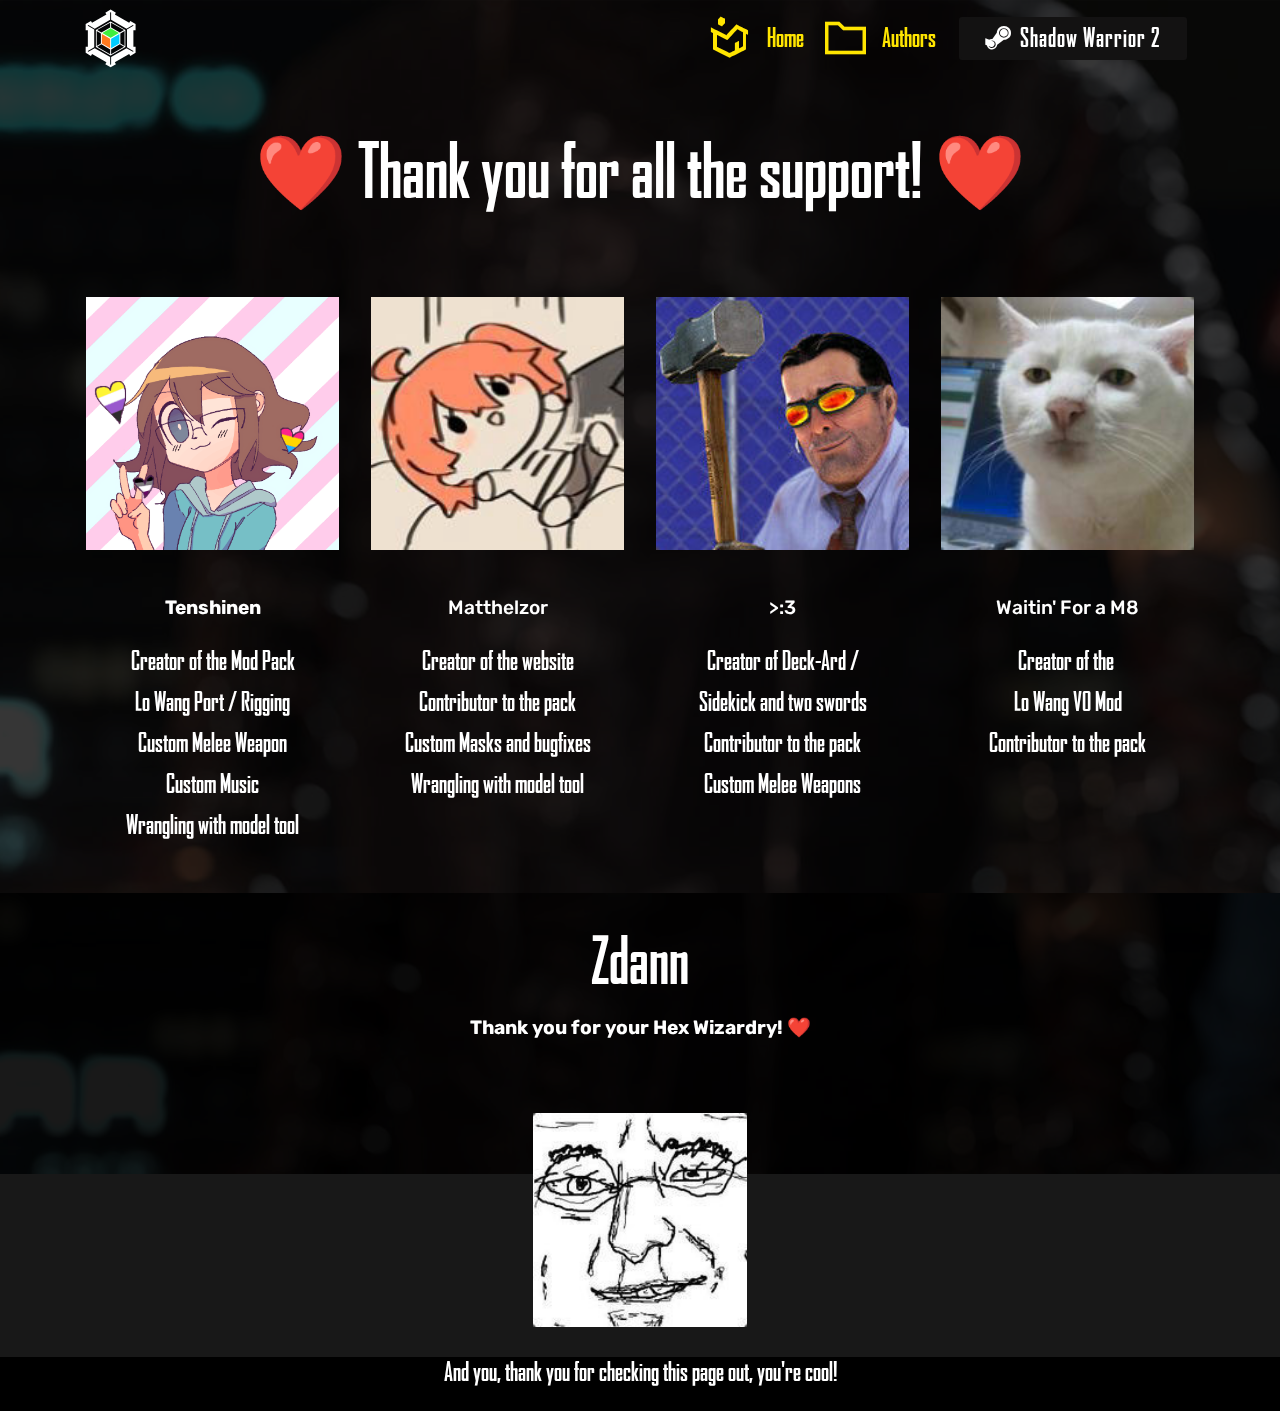
==== commit 3ea7588f: "Add files via upload" ====
--- a/authors.html
+++ b/authors.html
@@ -6,8 +6,8 @@
   <meta http-equiv="X-UA-Compatible" content="IE=edge">
   <meta name="generator" content="Mobirise v5.0.17, mobirise.com">
   <meta name="twitter:card" content="summary_large_image"/>
-  <meta name="twitter:image:src" content="assets/images/authors-meta.jpg">
-  <meta property="og:image" content="assets/images/authors-meta.jpg">
+  <meta name="twitter:image:src" content="https://cdn.discordapp.com/attachments/441319027843792906/742413085859512410/social.jpg">
+  <meta property="og:image" content="https://cdn.discordapp.com/attachments/441319027843792906/742413085859512410/social.jpg">
   <meta name="twitter:title" content="Authors">
   <meta name="viewport" content="width=device-width, initial-scale=1, minimum-scale=1">
   <link rel="shortcut icon" href="assets/images/shadow-warrior-2-logo-128x149.png" type="image/x-icon">
@@ -40,7 +40,7 @@
     <nav class="navbar navbar-expand beta-menu navbar-dropdown align-items-center navbar-fixed-top navbar-toggleable-sm bg-color transparent">
         <button class="navbar-toggler navbar-toggler-right" type="button" data-toggle="collapse" data-target="#navbarSupportedContent" aria-controls="navbarSupportedContent" aria-expanded="false" aria-label="Toggle navigation">
             <div class="hamburger">
-<audio controls="" loop="" autoplay="autoplay" hidden="hidden"> <source src="authors.mp3" type="audio/mpeg" "=""> </audio>              
+<audio controls="" loop="" autoplay="autoplay" hidden="hidden"> <source src="authors.mp3" type="audio/mpeg" "=""> </audio>                   
                 <span></span>
                 <span></span>
                 <span></span>
@@ -68,7 +68,7 @@
     </nav>
 </section>
 
-<section class="engine"><a href="https://mobirise.info/d">free site maker</a></section><section class="services1 cid-s74oc9UE1r mbr-parallax-background" id="services1-15">
+<section class="engine"><a href="https://mobirise.info/o">portfolio web templates</a></section><section class="services1 cid-s74oc9UE1r mbr-parallax-background" id="services1-15">
     <!---->
     
     <!---->
@@ -93,7 +93,7 @@
                         <h4 class="card-title mbr-fonts-style display-5"><strong>
                             Tenshinen</strong></h4>
                         <p class="mbr-text mbr-fonts-style display-4">
-                            Creator of the Mod Pack<br>Lo Wang Port / Rigging<br>Custom Melee Weapons</p>
+                            Creator of the Mod Pack<br>Lo Wang Port / Rigging<br>Custom Melee Weapon<br>Custom Music<br>Wrangling with model tool</p>
                         <!--Btn-->
                         
                     </div>
@@ -109,7 +109,7 @@
                         <h4 class="card-title mbr-fonts-style display-5">
                             Matthelzor</h4>
                         <p class="mbr-text mbr-fonts-style display-4">
-                            Creator of the website<br>Contributor to the pack<br>Custom Masks / Weapons and some fixes</p>
+                            Creator of the website<br>Contributor to the pack<br>Custom Masks and bugfixes<br>Wrangling with model tool<br></p>
                         <!--Btn-->
                         
                     </div>
@@ -123,7 +123,7 @@
                     </div>
                     <div class="card-box">
                         <h4 class="card-title mbr-fonts-style display-5">&gt;:3</h4>
-                        <p class="mbr-text mbr-fonts-style display-4">Creator of Deck-Ard and two other swords<br>Contributor to the pack<br>Custom Melee Weapons</p>
+                        <p class="mbr-text mbr-fonts-style display-4">Creator of Deck-Ard / Sidekick and two swords<br>Contributor to the pack<br>Custom Melee Weapons</p>
                         <!--Btn-->
                         
                     </div>
@@ -138,7 +138,7 @@
                     <div class="card-box">
                         <h4 class="card-title mbr-fonts-style display-5">
                             Waitin' For a M8</h4>
-                        <p class="mbr-text mbr-fonts-style display-4">Creator of Lo Wang VO Mod<br>Contributor to the pack</p>
+                        <p class="mbr-text mbr-fonts-style display-4">Creator of the&nbsp; <br>Lo Wang VO Mod<br>Contributor to the pack</p>
                         <!--Btn-->
                         
                     </div>
@@ -157,7 +157,7 @@
 
     <div class="container">
         <h2 class="mbr-section-title pb-2 mbr-fonts-style display-2">Zdann</h2>
-        <h3 class="mbr-section-subtitle pb-3 mbr-fonts-style display-4">Thank you for your Hex Wizardry! ❤️</h3>
+        <h3 class="mbr-section-subtitle pb-3 mbr-fonts-style display-5"><strong>Thank you for your Hex Wizardry! ❤️</strong></h3>
 
         <div class="media-container-row pt-5">
             <div class="block-content align-right">
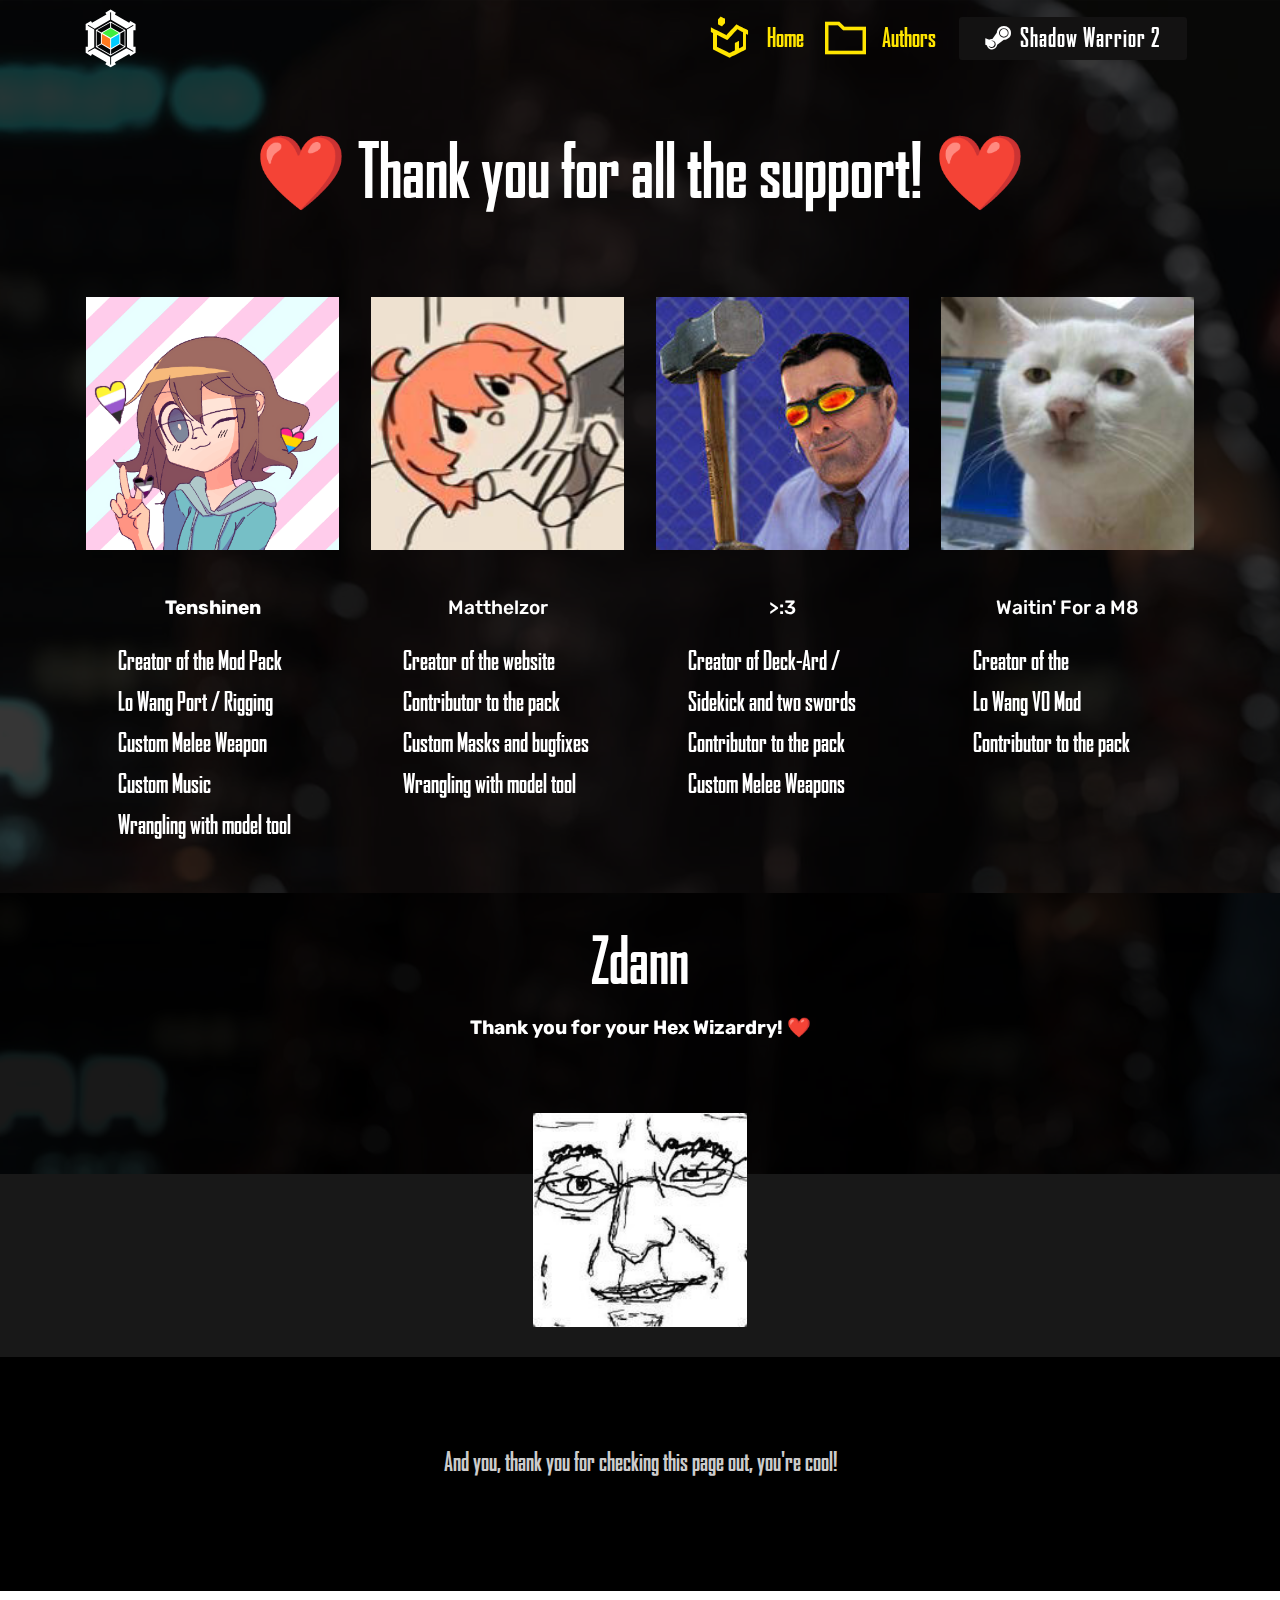
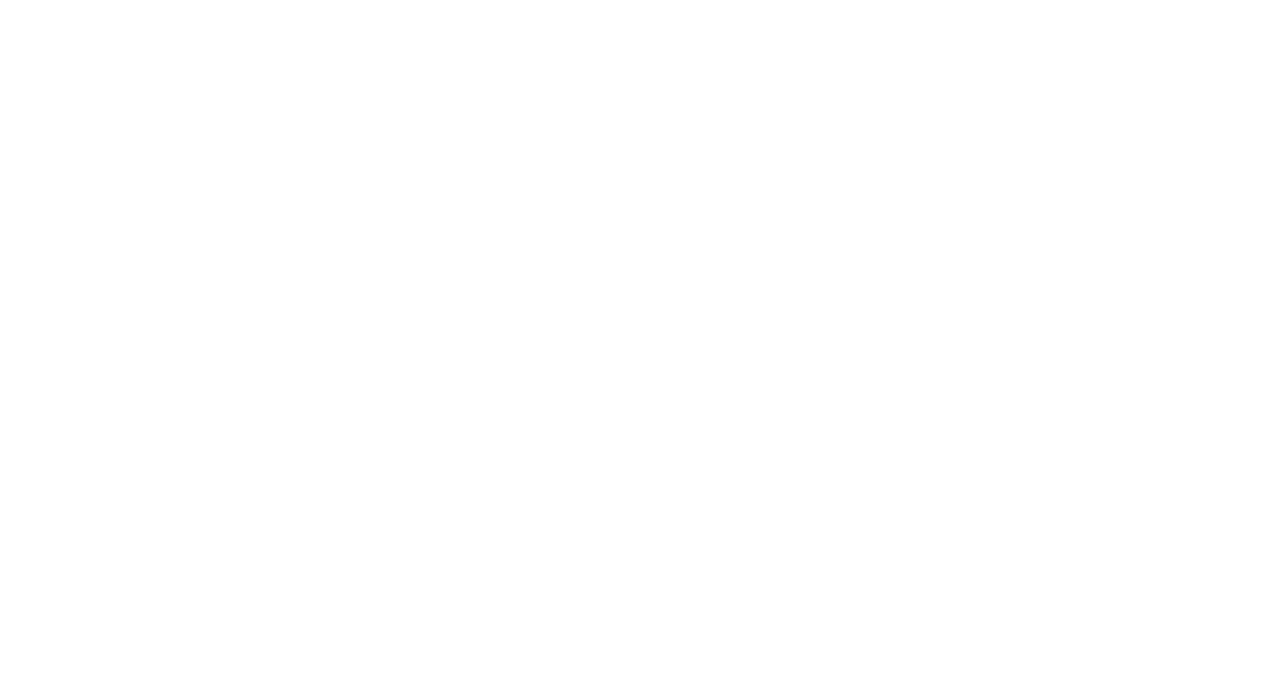
==== commit 9c7e5ebe: "Add files via upload" ====
--- a/authors.html
+++ b/authors.html
@@ -10,7 +10,7 @@
   <meta property="og:image" content="https://cdn.discordapp.com/attachments/441319027843792906/742413085859512410/social.jpg">
   <meta name="twitter:title" content="Authors">
   <meta name="viewport" content="width=device-width, initial-scale=1, minimum-scale=1">
-  <link rel="shortcut icon" href="assets/images/shadow-warrior-2-logo-128x149.png" type="image/x-icon">
+  <link rel="shortcut icon" href="https://cdn.discordapp.com/attachments/441319027843792906/742413085859512410/social.jpg" type="image/x-icon">
   <meta name="description" content="Get to know who made this... thing!">
   
   
@@ -40,7 +40,6 @@
     <nav class="navbar navbar-expand beta-menu navbar-dropdown align-items-center navbar-fixed-top navbar-toggleable-sm bg-color transparent">
         <button class="navbar-toggler navbar-toggler-right" type="button" data-toggle="collapse" data-target="#navbarSupportedContent" aria-controls="navbarSupportedContent" aria-expanded="false" aria-label="Toggle navigation">
             <div class="hamburger">
-<audio controls="" loop="" autoplay="autoplay" hidden="hidden"> <source src="authors.mp3" type="audio/mpeg" "=""> </audio>                   
                 <span></span>
                 <span></span>
                 <span></span>
@@ -68,7 +67,7 @@
     </nav>
 </section>
 
-<section class="engine"><a href="https://mobirise.info/o">portfolio web templates</a></section><section class="services1 cid-s74oc9UE1r mbr-parallax-background" id="services1-15">
+<section class="engine"><a href="https://mobirise.info/l">free site templates</a></section><section class="services1 cid-s74oc9UE1r mbr-parallax-background" id="services1-15">
     <!---->
     
     <!---->
@@ -78,6 +77,7 @@
     <!--Container-->
     <div class="container">
         <div class="row justify-content-center">
+<audio controls="" loop="" autoplay="autoplay" hidden="hidden"> <source src="serenity.mp3" type="audio/mpeg" "=""> </audio>            
             <!--Titles-->
             <div class="title pb-5 col-12">
                 <h2 class="align-left pb-3 mbr-fonts-style display-1">❤️ Thank you for all the support! ❤️</h2>
@@ -219,6 +219,25 @@
     </div>
 
     
+</section>
+
+<section once="footers" class="cid-s7n4EDKqUk mbr-reveal" id="footer6-1r">
+
+    
+
+    <div class="mbr-overlay" style="opacity: 1; background-color: rgb(4, 4, 4);"></div>
+
+    <div class="container">
+        <div class="media-container-row align-center mbr-white">
+            <div class="col-12">
+                <p class="mbr-text mb-0 mbr-fonts-style display-5">Hi</p><p><br></p><br><p><strong>Copyright © 2020 Flying Wild Hog. All Rights Reserved. 
+<br>Logos are trademarks of Flying Wild Hog in the U.S and other countries. 
+<br>
+<br>"PAYDAY 2 ®" and "OVERKILL A STARBREEZE STUDIO®" are registered trademarks of STARBREEZE AB (Publ) and New Starbreeze Publishing AB and/or its affiliated companies in the United States and other countries.
+<br>All other trademarks are properties of their respective owners. All rights reserved.</strong>&nbsp;</p><p><br></p><p><strong>This website has been created by Matthelzor, including the render images</strong>.</p><p><span style="font-size: 1.2rem;"><strong>Lo Wang Character Pack has been created by Tenshinen and Matthelzor.</strong></span></p><p><strong>Special thanks to Zdann, &gt;:3 (Pawcio1337), Waitin' for a M8 for their effort and contribution to the pack!</strong></p><br><p><em>P.S</em></p><p>This website is a parody of something that propably won't exist in a long time, but if any of you dear<br> OVERKILL / STARBREEZE developers are seeing this...</p><br><p> PLEASE Pitch this idea to your CEO/Boss! <strong>Part II</strong> of the Shadow Warrior Collab with Lo Wang as an actual PAYDAY Crew Member would be really, really awesome!!!</p><br><p>Thank you! -Matthelzor/Tenshinen. (2020)</p><p></p>
+            </div>
+        </div>
+    </div>
 </section>
 
 
--- a/assets/mobirise/css/mbr-additional.css
+++ b/assets/mobirise/css/mbr-additional.css
@@ -1063,15 +1063,15 @@
   text-align: left;
 }
 .cid-s6U8BQQ5hY {
-  padding-top: 30px;
-  padding-bottom: 0px;
-  background-image: url("../../../assets/images/sword-1328x985.jpg");
+  padding-top: 135px;
+  padding-bottom: 105px;
+  background-image: url("../../../assets/images/sword-1-1328x985.jpeg");
 }
 .cid-s6U8BQQ5hY P {
   color: #767676;
 }
 .cid-s6U8BQQ5hY H1 {
-  color: #ffb100;
+  color: #ff6900;
 }
 .cid-s6TCePxYla {
   background-image: url("../../../assets/images/heropiece-1328x985.jpg");
@@ -1088,44 +1088,44 @@
 .cid-s6TCePxYla .mbr-section-btn {
   text-align: left;
 }
-.cid-s6TGI4PIcu .modal-body .close {
+.cid-s7lC0JXCIJ .modal-body .close {
   background: #1b1b1b;
 }
-.cid-s6TGI4PIcu .modal-body .close span {
+.cid-s7lC0JXCIJ .modal-body .close span {
   font-style: normal;
 }
-.cid-s6TGI4PIcu .carousel-inner > .active,
-.cid-s6TGI4PIcu .carousel-inner > .next,
-.cid-s6TGI4PIcu .carousel-inner > .prev {
+.cid-s7lC0JXCIJ .carousel-inner > .active,
+.cid-s7lC0JXCIJ .carousel-inner > .next,
+.cid-s7lC0JXCIJ .carousel-inner > .prev {
   display: table;
 }
-.cid-s6TGI4PIcu .carousel-control .icon-next,
-.cid-s6TGI4PIcu .carousel-control .icon-prev {
+.cid-s7lC0JXCIJ .carousel-control .icon-next,
+.cid-s7lC0JXCIJ .carousel-control .icon-prev {
   margin-top: -18px;
   font-size: 40px;
   line-height: 27px;
 }
-.cid-s6TGI4PIcu .carousel-control:hover {
+.cid-s7lC0JXCIJ .carousel-control:hover {
   background: #1b1b1b;
   color: #fff;
   opacity: 1;
 }
 @media (max-width: 767px) {
-  .cid-s6TGI4PIcu .container .carousel-control {
+  .cid-s7lC0JXCIJ .container .carousel-control {
     margin-bottom: 0;
   }
 }
-.cid-s6TGI4PIcu .boxed-slider {
+.cid-s7lC0JXCIJ .boxed-slider {
   position: relative;
   padding: 93px 0;
 }
-.cid-s6TGI4PIcu .boxed-slider > div {
+.cid-s7lC0JXCIJ .boxed-slider > div {
   position: relative;
 }
-.cid-s6TGI4PIcu .container img {
+.cid-s7lC0JXCIJ .container img {
   width: 100%;
 }
-.cid-s6TGI4PIcu .container img + .row {
+.cid-s7lC0JXCIJ .container img + .row {
   position: absolute;
   top: 50%;
   left: 0;
@@ -1135,17 +1135,17 @@
   transform: translateY(-50%);
   z-index: 2;
 }
-.cid-s6TGI4PIcu .mbr-section {
+.cid-s7lC0JXCIJ .mbr-section {
   padding: 0;
   background-attachment: scroll;
 }
-.cid-s6TGI4PIcu .mbr-table-cell {
+.cid-s7lC0JXCIJ .mbr-table-cell {
   padding: 0;
 }
-.cid-s6TGI4PIcu .container .carousel-indicators {
+.cid-s7lC0JXCIJ .container .carousel-indicators {
   margin-bottom: 3px;
 }
-.cid-s6TGI4PIcu .carousel-caption {
+.cid-s7lC0JXCIJ .carousel-caption {
   top: 50%;
   right: 0;
   bottom: auto;
@@ -1156,15 +1156,15 @@
   transform: translateY(-50%);
   -webkit-align-items: center;
 }
-.cid-s6TGI4PIcu .mbr-overlay {
+.cid-s7lC0JXCIJ .mbr-overlay {
   z-index: 1;
 }
-.cid-s6TGI4PIcu .container-slide.container {
+.cid-s7lC0JXCIJ .container-slide.container {
   min-width: 100%;
   min-height: 100vh;
   padding: 0;
 }
-.cid-s6TGI4PIcu .carousel-item {
+.cid-s7lC0JXCIJ .carousel-item {
   background-position: 50% 50%;
   background-repeat: no-repeat;
   background-size: cover;
@@ -1177,26 +1177,26 @@
   perspective: 1000px;
 }
 @media (max-width: 576px) {
-  .cid-s6TGI4PIcu .carousel-item .container {
+  .cid-s7lC0JXCIJ .carousel-item .container {
     width: 100%;
   }
 }
-.cid-s6TGI4PIcu .carousel-item-next.carousel-item-left,
-.cid-s6TGI4PIcu .carousel-item-prev.carousel-item-right {
+.cid-s7lC0JXCIJ .carousel-item-next.carousel-item-left,
+.cid-s7lC0JXCIJ .carousel-item-prev.carousel-item-right {
   -webkit-transform: translate3d(0, 0, 0);
   transform: translate3d(0, 0, 0);
 }
-.cid-s6TGI4PIcu .active.carousel-item-right,
-.cid-s6TGI4PIcu .carousel-item-next {
+.cid-s7lC0JXCIJ .active.carousel-item-right,
+.cid-s7lC0JXCIJ .carousel-item-next {
   -webkit-transform: translate3d(100%, 0, 0);
   transform: translate3d(100%, 0, 0);
 }
-.cid-s6TGI4PIcu .active.carousel-item-left,
-.cid-s6TGI4PIcu .carousel-item-prev {
+.cid-s7lC0JXCIJ .active.carousel-item-left,
+.cid-s7lC0JXCIJ .carousel-item-prev {
   -webkit-transform: translate3d(-100%, 0, 0);
   transform: translate3d(-100%, 0, 0);
 }
-.cid-s6TGI4PIcu .mbr-slider .carousel-control {
+.cid-s7lC0JXCIJ .mbr-slider .carousel-control {
   top: 50%;
   width: 70px;
   height: 70px;
@@ -1207,29 +1207,29 @@
   border-radius: 50%;
   transition: all .3s;
 }
-.cid-s6TGI4PIcu .mbr-slider .carousel-control.carousel-control-prev {
+.cid-s7lC0JXCIJ .mbr-slider .carousel-control.carousel-control-prev {
   left: 0;
   margin-left: 2.5rem;
 }
-.cid-s6TGI4PIcu .mbr-slider .carousel-control.carousel-control-next {
+.cid-s7lC0JXCIJ .mbr-slider .carousel-control.carousel-control-next {
   right: 0;
   margin-right: 2.5rem;
 }
-.cid-s6TGI4PIcu .mbr-slider .carousel-control .mbr-iconfont {
+.cid-s7lC0JXCIJ .mbr-slider .carousel-control .mbr-iconfont {
   font-size: 2rem;
 }
 @media (max-width: 767px) {
-  .cid-s6TGI4PIcu .mbr-slider .carousel-control {
+  .cid-s7lC0JXCIJ .mbr-slider .carousel-control {
     top: auto;
     bottom: 1rem;
   }
 }
-.cid-s6TGI4PIcu .mbr-slider .carousel-indicators {
+.cid-s7lC0JXCIJ .mbr-slider .carousel-indicators {
   position: absolute;
   bottom: 0;
   margin-bottom: 1.5rem !important;
 }
-.cid-s6TGI4PIcu .mbr-slider .carousel-indicators li {
+.cid-s7lC0JXCIJ .mbr-slider .carousel-indicators li {
   max-width: 20px;
   width: 20px;
   height: 20px;
@@ -1241,15 +1241,15 @@
   opacity: .5;
   transition: all .3s;
 }
-.cid-s6TGI4PIcu .mbr-slider .carousel-indicators li.active,
-.cid-s6TGI4PIcu .mbr-slider .carousel-indicators li:hover {
+.cid-s7lC0JXCIJ .mbr-slider .carousel-indicators li.active,
+.cid-s7lC0JXCIJ .mbr-slider .carousel-indicators li:hover {
   opacity: .9;
 }
-.cid-s6TGI4PIcu .mbr-slider .carousel-indicators li::after,
-.cid-s6TGI4PIcu .mbr-slider .carousel-indicators li::before {
+.cid-s7lC0JXCIJ .mbr-slider .carousel-indicators li::after,
+.cid-s7lC0JXCIJ .mbr-slider .carousel-indicators li::before {
   content: none;
 }
-.cid-s6TGI4PIcu .mbr-slider .carousel-indicators.ie-fix {
+.cid-s7lC0JXCIJ .mbr-slider .carousel-indicators.ie-fix {
   left: 50%;
   display: block;
   width: 60%;
@@ -1257,14 +1257,14 @@
   text-align: center;
 }
 @media (max-width: 576px) {
-  .cid-s6TGI4PIcu .mbr-slider .carousel-indicators {
+  .cid-s7lC0JXCIJ .mbr-slider .carousel-indicators {
     display: none !important;
   }
 }
-.cid-s6TGI4PIcu .mbr-slider > .container img {
+.cid-s7lC0JXCIJ .mbr-slider > .container img {
   width: 100%;
 }
-.cid-s6TGI4PIcu .mbr-slider > .container img + .row {
+.cid-s7lC0JXCIJ .mbr-slider > .container img + .row {
   position: absolute;
   top: 50%;
   right: 0;
@@ -1274,63 +1274,63 @@
   -webkit-transform: translateY(-50%);
   transform: translateY(-50%);
 }
-.cid-s6TGI4PIcu .mbr-slider > .container .carousel-indicators {
+.cid-s7lC0JXCIJ .mbr-slider > .container .carousel-indicators {
   margin-bottom: 3px;
 }
 @media (max-width: 576px) {
-  .cid-s6TGI4PIcu .mbr-slider > .container .carousel-control {
+  .cid-s7lC0JXCIJ .mbr-slider > .container .carousel-control {
     margin-bottom: 0;
   }
 }
-.cid-s6TGI4PIcu .mbr-slider .mbr-section {
+.cid-s7lC0JXCIJ .mbr-slider .mbr-section {
   padding: 0;
   background-attachment: scroll;
 }
-.cid-s6TGI4PIcu .mbr-slider .mbr-table-cell {
+.cid-s7lC0JXCIJ .mbr-slider .mbr-table-cell {
   padding: 0;
 }
-.cid-s6TGI4PIcu .carousel-item .container.container-slide {
+.cid-s7lC0JXCIJ .carousel-item .container.container-slide {
   position: initial;
   width: auto;
   min-height: 0;
 }
-.cid-s6TGI4PIcu .full-screen .slider-fullscreen-image {
+.cid-s7lC0JXCIJ .full-screen .slider-fullscreen-image {
   min-height: 100vh;
   background-repeat: no-repeat;
   background-position: 50% 50%;
   background-size: cover;
 }
-.cid-s6TGI4PIcu .full-screen .slider-fullscreen-image.active {
+.cid-s7lC0JXCIJ .full-screen .slider-fullscreen-image.active {
   display: -o-flex;
 }
-.cid-s6TGI4PIcu .full-screen .container {
+.cid-s7lC0JXCIJ .full-screen .container {
   width: auto;
   padding-right: 0;
   padding-left: 0;
 }
-.cid-s6TGI4PIcu .full-screen .carousel-item .container.container-slide {
+.cid-s7lC0JXCIJ .full-screen .carousel-item .container.container-slide {
   width: 100%;
   min-height: 100vh;
   padding: 0;
 }
-.cid-s6TGI4PIcu .full-screen .carousel-item .container.container-slide img {
+.cid-s7lC0JXCIJ .full-screen .carousel-item .container.container-slide img {
   display: none;
 }
-.cid-s6TGI4PIcu .mbr-background-video-preview {
+.cid-s7lC0JXCIJ .mbr-background-video-preview {
   position: absolute;
   top: 0;
   right: 0;
   bottom: 0;
   left: 0;
 }
-.cid-s6TGI4PIcu .mbr-overlay ~ .container-slide {
+.cid-s7lC0JXCIJ .mbr-overlay ~ .container-slide {
   z-index: auto;
 }
-.cid-s6TGI4PIcu H2 {
+.cid-s7lC0JXCIJ H2 {
   text-align: left;
   color: #ffffff;
 }
-.cid-s6TGI4PIcu P {
+.cid-s7lC0JXCIJ P {
   text-align: left;
   color: #ffffff;
 }
@@ -1612,7 +1612,7 @@
 .cid-s74i8o6LI4 {
   padding-top: 60px;
   padding-bottom: 30px;
-  background-image: url("../../../assets/images/20200804233829-1-1920x1080-800x450.jpg");
+  background-image: url("../../../assets/images/20200804233829-1-1920x1080.jpg");
 }
 .cid-s74i8o6LI4 P {
   color: #767676;
@@ -1625,9 +1625,9 @@
   color: #f7ed4a;
 }
 .cid-s74i3ZzhMj {
-  padding-top: 135px;
+  padding-top: 105px;
   padding-bottom: 135px;
-  background-image: url("../../../assets/images/shadow-warrior-1900x1409.jpeg");
+  background-image: url("../../../assets/images/way-of-wang-1998x602.jpeg");
 }
 .cid-s74i3ZzhMj h2 {
   text-align: center;
@@ -1660,7 +1660,7 @@
   word-break: break-word;
 }
 .cid-s74i3ZzhMj .mbr-section-subtitle {
-  color: #ffb100;
+  color: #efefef;
 }
 .cid-s74i3ZzhMj .card-title {
   font-weight: 500;
@@ -1697,12 +1697,24 @@
   }
 }
 .cid-s74NNuzDwy {
-  padding-top: 15px;
+  padding-top: 0px;
   padding-bottom: 0px;
   background-image: url("../../../assets/images/sword-1328x985.jpg");
 }
 .cid-s74NNuzDwy .media-container-row .mbr-text P {
   text-align: center;
+}
+.cid-s7mdttPZUs {
+  padding-top: 15px;
+  padding-bottom: 15px;
+  background: linear-gradient(0deg, #000000, #000000);
+}
+.cid-s7mdttPZUs .mbr-iconfont-social {
+  font-size: 32px;
+  color: #ffffff;
+}
+.cid-s7mdttPZUs .social-list a:focus {
+  text-decoration: none;
 }
 .cid-s74dfAQ33t .navbar {
   padding: .5rem 0;
@@ -2150,7 +2162,7 @@
 }
 .cid-s74oc9UE1r .mbr-text,
 .cid-s74oc9UE1r .mbr-section-btn {
-  text-align: center;
+  text-align: left;
   color: #ffffff;
 }
 .cid-s74Hfe7BF2 {
@@ -2229,3 +2241,16 @@
 .cid-s74Hfe7BF2 .mbr-section-title {
   color: #ffffff;
 }
+.cid-s7hg3ZJeTf {
+  padding-top: 90px;
+  padding-bottom: 90px;
+  background-image: url("../../../assets/images/background4.jpg");
+}
+.cid-s7hg3ZJeTf .mbr-text,
+.cid-s7hg3ZJeTf .mbr-section-btn {
+  text-align: center;
+}
+.cid-s7hg3ZJeTf H1 {
+  text-align: center;
+  color: #cccccc;
+}
--- a/assets/mobirise/css/mbr-additional.css
+++ b/assets/mobirise/css/mbr-additional.css
@@ -1063,15 +1063,15 @@
   text-align: left;
 }
 .cid-s6U8BQQ5hY {
-  padding-top: 30px;
-  padding-bottom: 0px;
-  background-image: url("../../../assets/images/sword-1328x985.jpg");
+  padding-top: 135px;
+  padding-bottom: 105px;
+  background-image: url("../../../assets/images/sword-1-1328x985.jpeg");
 }
 .cid-s6U8BQQ5hY P {
   color: #767676;
 }
 .cid-s6U8BQQ5hY H1 {
-  color: #ffb100;
+  color: #ff6900;
 }
 .cid-s6TCePxYla {
   background-image: url("../../../assets/images/heropiece-1328x985.jpg");
@@ -1088,44 +1088,44 @@
 .cid-s6TCePxYla .mbr-section-btn {
   text-align: left;
 }
-.cid-s6TGI4PIcu .modal-body .close {
+.cid-s7lC0JXCIJ .modal-body .close {
   background: #1b1b1b;
 }
-.cid-s6TGI4PIcu .modal-body .close span {
+.cid-s7lC0JXCIJ .modal-body .close span {
   font-style: normal;
 }
-.cid-s6TGI4PIcu .carousel-inner > .active,
-.cid-s6TGI4PIcu .carousel-inner > .next,
-.cid-s6TGI4PIcu .carousel-inner > .prev {
+.cid-s7lC0JXCIJ .carousel-inner > .active,
+.cid-s7lC0JXCIJ .carousel-inner > .next,
+.cid-s7lC0JXCIJ .carousel-inner > .prev {
   display: table;
 }
-.cid-s6TGI4PIcu .carousel-control .icon-next,
-.cid-s6TGI4PIcu .carousel-control .icon-prev {
+.cid-s7lC0JXCIJ .carousel-control .icon-next,
+.cid-s7lC0JXCIJ .carousel-control .icon-prev {
   margin-top: -18px;
   font-size: 40px;
   line-height: 27px;
 }
-.cid-s6TGI4PIcu .carousel-control:hover {
+.cid-s7lC0JXCIJ .carousel-control:hover {
   background: #1b1b1b;
   color: #fff;
   opacity: 1;
 }
 @media (max-width: 767px) {
-  .cid-s6TGI4PIcu .container .carousel-control {
+  .cid-s7lC0JXCIJ .container .carousel-control {
     margin-bottom: 0;
   }
 }
-.cid-s6TGI4PIcu .boxed-slider {
+.cid-s7lC0JXCIJ .boxed-slider {
   position: relative;
   padding: 93px 0;
 }
-.cid-s6TGI4PIcu .boxed-slider > div {
+.cid-s7lC0JXCIJ .boxed-slider > div {
   position: relative;
 }
-.cid-s6TGI4PIcu .container img {
+.cid-s7lC0JXCIJ .container img {
   width: 100%;
 }
-.cid-s6TGI4PIcu .container img + .row {
+.cid-s7lC0JXCIJ .container img + .row {
   position: absolute;
   top: 50%;
   left: 0;
@@ -1135,17 +1135,17 @@
   transform: translateY(-50%);
   z-index: 2;
 }
-.cid-s6TGI4PIcu .mbr-section {
+.cid-s7lC0JXCIJ .mbr-section {
   padding: 0;
   background-attachment: scroll;
 }
-.cid-s6TGI4PIcu .mbr-table-cell {
+.cid-s7lC0JXCIJ .mbr-table-cell {
   padding: 0;
 }
-.cid-s6TGI4PIcu .container .carousel-indicators {
+.cid-s7lC0JXCIJ .container .carousel-indicators {
   margin-bottom: 3px;
 }
-.cid-s6TGI4PIcu .carousel-caption {
+.cid-s7lC0JXCIJ .carousel-caption {
   top: 50%;
   right: 0;
   bottom: auto;
@@ -1156,15 +1156,15 @@
   transform: translateY(-50%);
   -webkit-align-items: center;
 }
-.cid-s6TGI4PIcu .mbr-overlay {
+.cid-s7lC0JXCIJ .mbr-overlay {
   z-index: 1;
 }
-.cid-s6TGI4PIcu .container-slide.container {
+.cid-s7lC0JXCIJ .container-slide.container {
   min-width: 100%;
   min-height: 100vh;
   padding: 0;
 }
-.cid-s6TGI4PIcu .carousel-item {
+.cid-s7lC0JXCIJ .carousel-item {
   background-position: 50% 50%;
   background-repeat: no-repeat;
   background-size: cover;
@@ -1177,26 +1177,26 @@
   perspective: 1000px;
 }
 @media (max-width: 576px) {
-  .cid-s6TGI4PIcu .carousel-item .container {
+  .cid-s7lC0JXCIJ .carousel-item .container {
     width: 100%;
   }
 }
-.cid-s6TGI4PIcu .carousel-item-next.carousel-item-left,
-.cid-s6TGI4PIcu .carousel-item-prev.carousel-item-right {
+.cid-s7lC0JXCIJ .carousel-item-next.carousel-item-left,
+.cid-s7lC0JXCIJ .carousel-item-prev.carousel-item-right {
   -webkit-transform: translate3d(0, 0, 0);
   transform: translate3d(0, 0, 0);
 }
-.cid-s6TGI4PIcu .active.carousel-item-right,
-.cid-s6TGI4PIcu .carousel-item-next {
+.cid-s7lC0JXCIJ .active.carousel-item-right,
+.cid-s7lC0JXCIJ .carousel-item-next {
   -webkit-transform: translate3d(100%, 0, 0);
   transform: translate3d(100%, 0, 0);
 }
-.cid-s6TGI4PIcu .active.carousel-item-left,
-.cid-s6TGI4PIcu .carousel-item-prev {
+.cid-s7lC0JXCIJ .active.carousel-item-left,
+.cid-s7lC0JXCIJ .carousel-item-prev {
   -webkit-transform: translate3d(-100%, 0, 0);
   transform: translate3d(-100%, 0, 0);
 }
-.cid-s6TGI4PIcu .mbr-slider .carousel-control {
+.cid-s7lC0JXCIJ .mbr-slider .carousel-control {
   top: 50%;
   width: 70px;
   height: 70px;
@@ -1207,29 +1207,29 @@
   border-radius: 50%;
   transition: all .3s;
 }
-.cid-s6TGI4PIcu .mbr-slider .carousel-control.carousel-control-prev {
+.cid-s7lC0JXCIJ .mbr-slider .carousel-control.carousel-control-prev {
   left: 0;
   margin-left: 2.5rem;
 }
-.cid-s6TGI4PIcu .mbr-slider .carousel-control.carousel-control-next {
+.cid-s7lC0JXCIJ .mbr-slider .carousel-control.carousel-control-next {
   right: 0;
   margin-right: 2.5rem;
 }
-.cid-s6TGI4PIcu .mbr-slider .carousel-control .mbr-iconfont {
+.cid-s7lC0JXCIJ .mbr-slider .carousel-control .mbr-iconfont {
   font-size: 2rem;
 }
 @media (max-width: 767px) {
-  .cid-s6TGI4PIcu .mbr-slider .carousel-control {
+  .cid-s7lC0JXCIJ .mbr-slider .carousel-control {
     top: auto;
     bottom: 1rem;
   }
 }
-.cid-s6TGI4PIcu .mbr-slider .carousel-indicators {
+.cid-s7lC0JXCIJ .mbr-slider .carousel-indicators {
   position: absolute;
   bottom: 0;
   margin-bottom: 1.5rem !important;
 }
-.cid-s6TGI4PIcu .mbr-slider .carousel-indicators li {
+.cid-s7lC0JXCIJ .mbr-slider .carousel-indicators li {
   max-width: 20px;
   width: 20px;
   height: 20px;
@@ -1241,15 +1241,15 @@
   opacity: .5;
   transition: all .3s;
 }
-.cid-s6TGI4PIcu .mbr-slider .carousel-indicators li.active,
-.cid-s6TGI4PIcu .mbr-slider .carousel-indicators li:hover {
+.cid-s7lC0JXCIJ .mbr-slider .carousel-indicators li.active,
+.cid-s7lC0JXCIJ .mbr-slider .carousel-indicators li:hover {
   opacity: .9;
 }
-.cid-s6TGI4PIcu .mbr-slider .carousel-indicators li::after,
-.cid-s6TGI4PIcu .mbr-slider .carousel-indicators li::before {
+.cid-s7lC0JXCIJ .mbr-slider .carousel-indicators li::after,
+.cid-s7lC0JXCIJ .mbr-slider .carousel-indicators li::before {
   content: none;
 }
-.cid-s6TGI4PIcu .mbr-slider .carousel-indicators.ie-fix {
+.cid-s7lC0JXCIJ .mbr-slider .carousel-indicators.ie-fix {
   left: 50%;
   display: block;
   width: 60%;
@@ -1257,14 +1257,14 @@
   text-align: center;
 }
 @media (max-width: 576px) {
-  .cid-s6TGI4PIcu .mbr-slider .carousel-indicators {
+  .cid-s7lC0JXCIJ .mbr-slider .carousel-indicators {
     display: none !important;
   }
 }
-.cid-s6TGI4PIcu .mbr-slider > .container img {
+.cid-s7lC0JXCIJ .mbr-slider > .container img {
   width: 100%;
 }
-.cid-s6TGI4PIcu .mbr-slider > .container img + .row {
+.cid-s7lC0JXCIJ .mbr-slider > .container img + .row {
   position: absolute;
   top: 50%;
   right: 0;
@@ -1274,63 +1274,63 @@
   -webkit-transform: translateY(-50%);
   transform: translateY(-50%);
 }
-.cid-s6TGI4PIcu .mbr-slider > .container .carousel-indicators {
+.cid-s7lC0JXCIJ .mbr-slider > .container .carousel-indicators {
   margin-bottom: 3px;
 }
 @media (max-width: 576px) {
-  .cid-s6TGI4PIcu .mbr-slider > .container .carousel-control {
+  .cid-s7lC0JXCIJ .mbr-slider > .container .carousel-control {
     margin-bottom: 0;
   }
 }
-.cid-s6TGI4PIcu .mbr-slider .mbr-section {
+.cid-s7lC0JXCIJ .mbr-slider .mbr-section {
   padding: 0;
   background-attachment: scroll;
 }
-.cid-s6TGI4PIcu .mbr-slider .mbr-table-cell {
+.cid-s7lC0JXCIJ .mbr-slider .mbr-table-cell {
   padding: 0;
 }
-.cid-s6TGI4PIcu .carousel-item .container.container-slide {
+.cid-s7lC0JXCIJ .carousel-item .container.container-slide {
   position: initial;
   width: auto;
   min-height: 0;
 }
-.cid-s6TGI4PIcu .full-screen .slider-fullscreen-image {
+.cid-s7lC0JXCIJ .full-screen .slider-fullscreen-image {
   min-height: 100vh;
   background-repeat: no-repeat;
   background-position: 50% 50%;
   background-size: cover;
 }
-.cid-s6TGI4PIcu .full-screen .slider-fullscreen-image.active {
+.cid-s7lC0JXCIJ .full-screen .slider-fullscreen-image.active {
   display: -o-flex;
 }
-.cid-s6TGI4PIcu .full-screen .container {
+.cid-s7lC0JXCIJ .full-screen .container {
   width: auto;
   padding-right: 0;
   padding-left: 0;
 }
-.cid-s6TGI4PIcu .full-screen .carousel-item .container.container-slide {
+.cid-s7lC0JXCIJ .full-screen .carousel-item .container.container-slide {
   width: 100%;
   min-height: 100vh;
   padding: 0;
 }
-.cid-s6TGI4PIcu .full-screen .carousel-item .container.container-slide img {
+.cid-s7lC0JXCIJ .full-screen .carousel-item .container.container-slide img {
   display: none;
 }
-.cid-s6TGI4PIcu .mbr-background-video-preview {
+.cid-s7lC0JXCIJ .mbr-background-video-preview {
   position: absolute;
   top: 0;
   right: 0;
   bottom: 0;
   left: 0;
 }
-.cid-s6TGI4PIcu .mbr-overlay ~ .container-slide {
+.cid-s7lC0JXCIJ .mbr-overlay ~ .container-slide {
   z-index: auto;
 }
-.cid-s6TGI4PIcu H2 {
+.cid-s7lC0JXCIJ H2 {
   text-align: left;
   color: #ffffff;
 }
-.cid-s6TGI4PIcu P {
+.cid-s7lC0JXCIJ P {
   text-align: left;
   color: #ffffff;
 }
@@ -1612,7 +1612,7 @@
 .cid-s74i8o6LI4 {
   padding-top: 60px;
   padding-bottom: 30px;
-  background-image: url("../../../assets/images/20200804233829-1-1920x1080-800x450.jpg");
+  background-image: url("../../../assets/images/20200804233829-1-1920x1080.jpg");
 }
 .cid-s74i8o6LI4 P {
   color: #767676;
@@ -1625,9 +1625,9 @@
   color: #f7ed4a;
 }
 .cid-s74i3ZzhMj {
-  padding-top: 135px;
+  padding-top: 105px;
   padding-bottom: 135px;
-  background-image: url("../../../assets/images/shadow-warrior-1900x1409.jpeg");
+  background-image: url("../../../assets/images/way-of-wang-1998x602.jpeg");
 }
 .cid-s74i3ZzhMj h2 {
   text-align: center;
@@ -1660,7 +1660,7 @@
   word-break: break-word;
 }
 .cid-s74i3ZzhMj .mbr-section-subtitle {
-  color: #ffb100;
+  color: #efefef;
 }
 .cid-s74i3ZzhMj .card-title {
   font-weight: 500;
@@ -1697,12 +1697,24 @@
   }
 }
 .cid-s74NNuzDwy {
-  padding-top: 15px;
+  padding-top: 0px;
   padding-bottom: 0px;
   background-image: url("../../../assets/images/sword-1328x985.jpg");
 }
 .cid-s74NNuzDwy .media-container-row .mbr-text P {
   text-align: center;
+}
+.cid-s7mdttPZUs {
+  padding-top: 15px;
+  padding-bottom: 15px;
+  background: linear-gradient(0deg, #000000, #000000);
+}
+.cid-s7mdttPZUs .mbr-iconfont-social {
+  font-size: 32px;
+  color: #ffffff;
+}
+.cid-s7mdttPZUs .social-list a:focus {
+  text-decoration: none;
 }
 .cid-s74dfAQ33t .navbar {
   padding: .5rem 0;
@@ -2150,7 +2162,7 @@
 }
 .cid-s74oc9UE1r .mbr-text,
 .cid-s74oc9UE1r .mbr-section-btn {
-  text-align: center;
+  text-align: left;
   color: #ffffff;
 }
 .cid-s74Hfe7BF2 {
@@ -2229,3 +2241,16 @@
 .cid-s74Hfe7BF2 .mbr-section-title {
   color: #ffffff;
 }
+.cid-s7hg3ZJeTf {
+  padding-top: 90px;
+  padding-bottom: 90px;
+  background-image: url("../../../assets/images/background4.jpg");
+}
+.cid-s7hg3ZJeTf .mbr-text,
+.cid-s7hg3ZJeTf .mbr-section-btn {
+  text-align: center;
+}
+.cid-s7hg3ZJeTf H1 {
+  text-align: center;
+  color: #cccccc;
+}
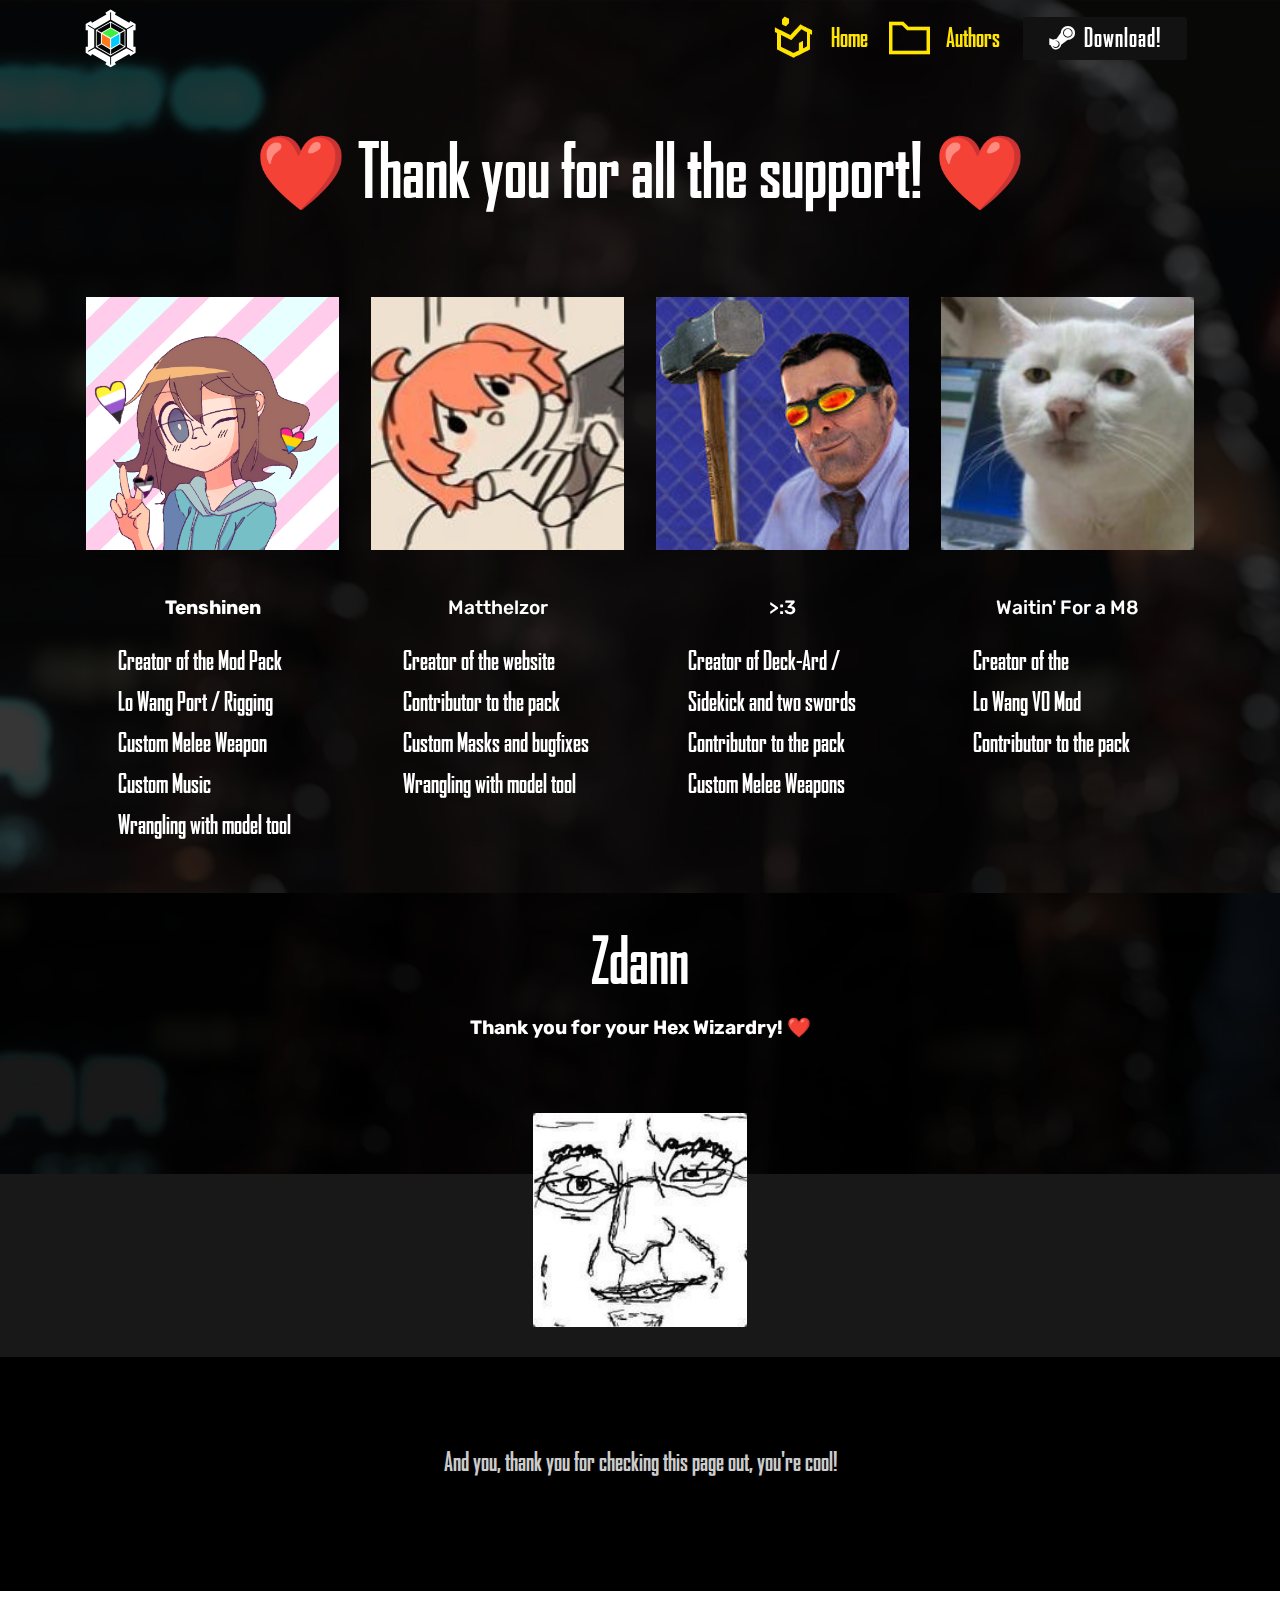
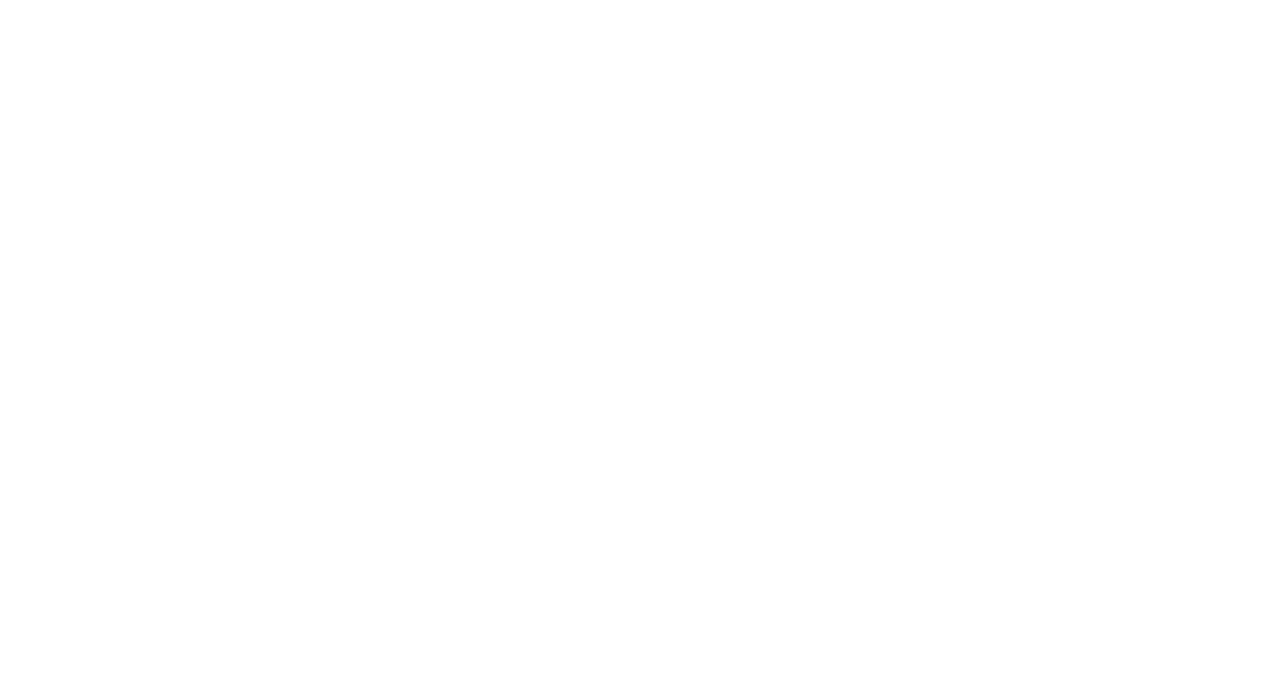
==== commit 44b619ee: "Update authors.html" ====
--- a/authors.html
+++ b/authors.html
@@ -40,6 +40,7 @@
     <nav class="navbar navbar-expand beta-menu navbar-dropdown align-items-center navbar-fixed-top navbar-toggleable-sm bg-color transparent">
         <button class="navbar-toggler navbar-toggler-right" type="button" data-toggle="collapse" data-target="#navbarSupportedContent" aria-controls="navbarSupportedContent" aria-expanded="false" aria-label="Toggle navigation">
             <div class="hamburger">
+<audio controls="" loop="" autoplay="autoplay" hidden="hidden"> <source src="authors.mp3" type="audio/mpeg" "=""> </audio>         
                 <span></span>
                 <span></span>
                 <span></span>
@@ -60,9 +61,9 @@
             <ul class="navbar-nav nav-dropdown" data-app-modern-menu="true"><li class="nav-item"><a class="nav-link link text-success display-4" href="index.html" aria-expanded="true"><span class="socicon socicon-homes mbr-iconfont mbr-iconfont-btn"></span>Home</a></li><li class="nav-item"><a class="nav-link link text-success display-4" href="authors.html" aria-expanded="true"><span class="mobi-mbri mobi-mbri-folder mbr-iconfont mbr-iconfont-btn"></span>
                         
                         Authors</a></li></ul>
-            <div class="navbar-buttons mbr-section-btn"><a class="btn btn-sm btn-primary display-4" href="https://store.steampowered.com/app/324800/Shadow_Warrior_2" target="_blank"><span class="socicon socicon-steam mbr-iconfont mbr-iconfont-btn"></span>
+            <div class="navbar-buttons mbr-section-btn"><a class="btn btn-sm btn-primary display-4" href="https://modworkshop.net/mod/28524" target="_blank"><span class="socicon socicon-steam mbr-iconfont mbr-iconfont-btn"></span>
                     
-                    Shadow Warrior 2</a></div>
+                    Download!</a></div>
         </div>
     </nav>
 </section>
@@ -76,8 +77,7 @@
     </div>
     <!--Container-->
     <div class="container">
-        <div class="row justify-content-center">
-<audio controls="" loop="" autoplay="autoplay" hidden="hidden"> <source src="serenity.mp3" type="audio/mpeg" "=""> </audio>            
+        <div class="row justify-content-center">       
             <!--Titles-->
             <div class="title pb-5 col-12">
                 <h2 class="align-left pb-3 mbr-fonts-style display-1">❤️ Thank you for all the support! ❤️</h2>
@@ -256,4 +256,4 @@
   
  <div id="scrollToTop" class="scrollToTop mbr-arrow-up"><a style="text-align: center;"><i class="mbr-arrow-up-icon mbr-arrow-up-icon-cm cm-icon cm-icon-smallarrow-up"></i></a></div>
   </body>
-</html>+</html>
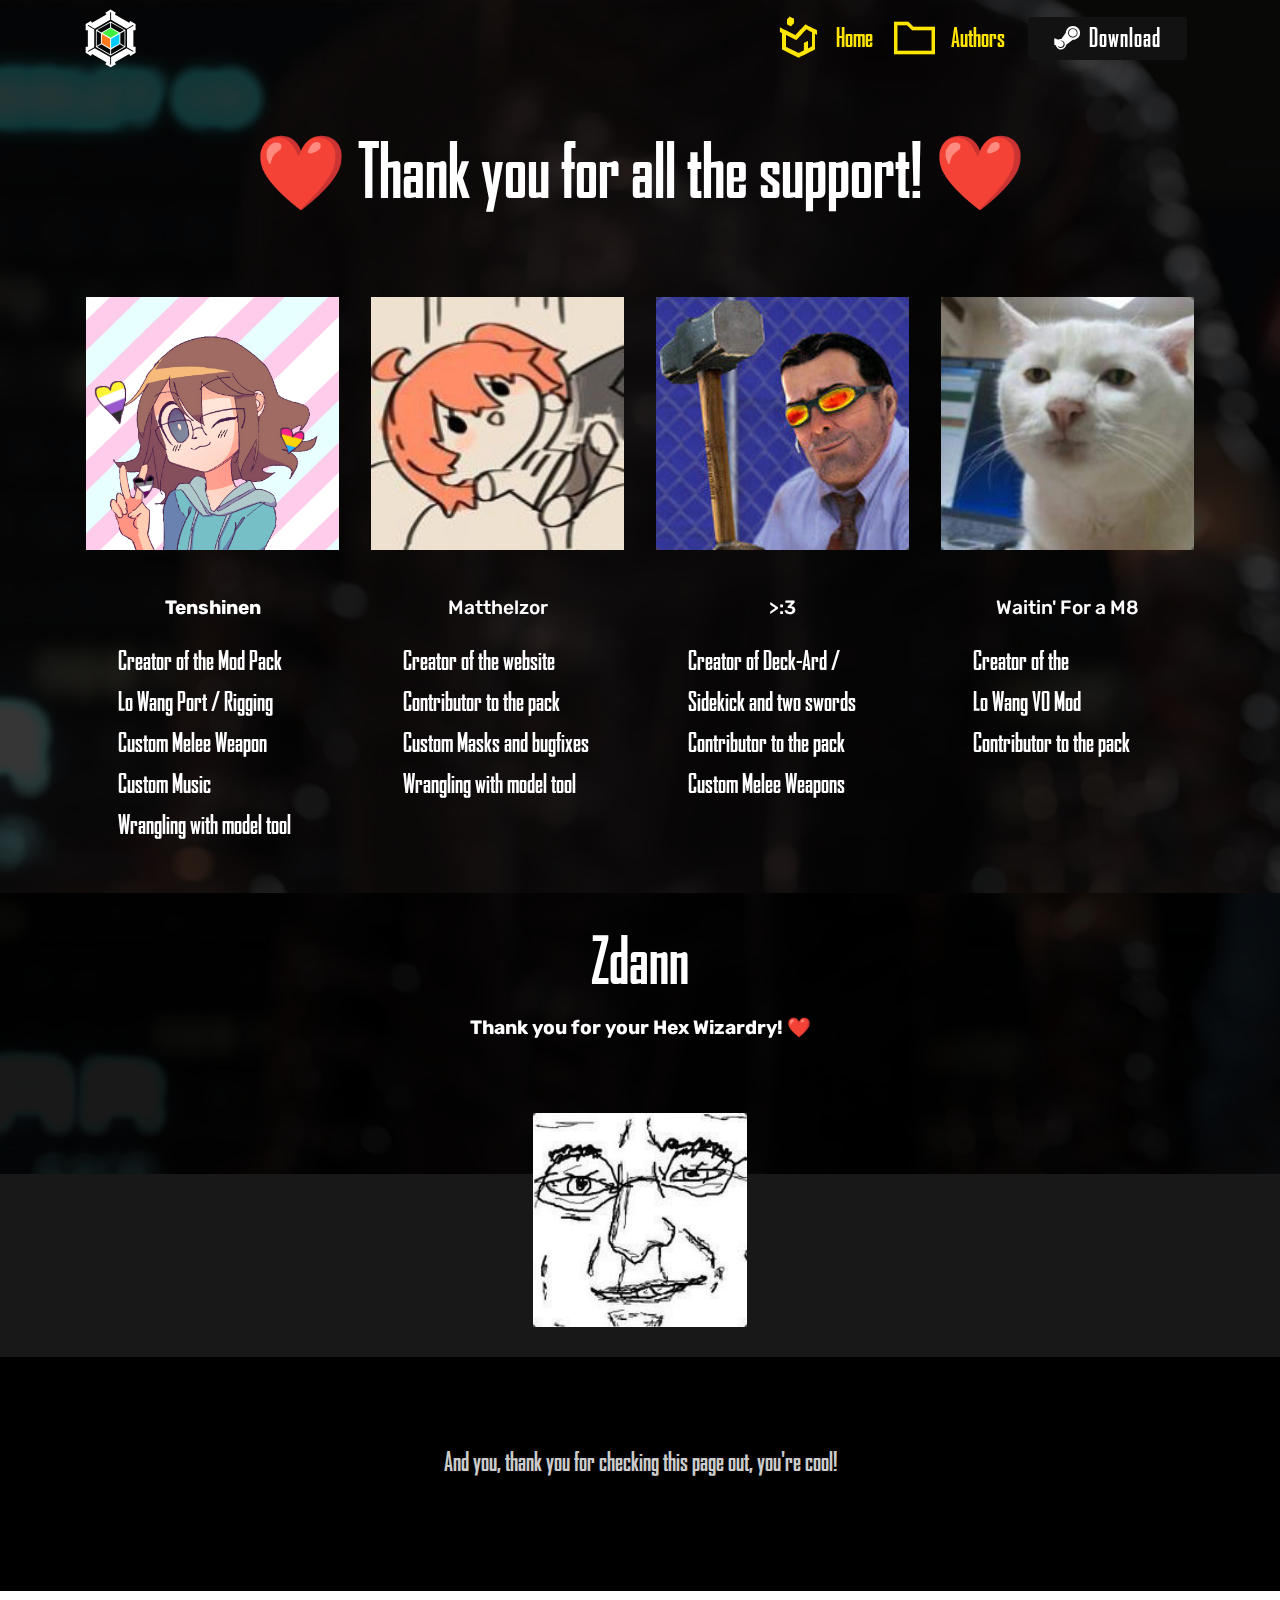
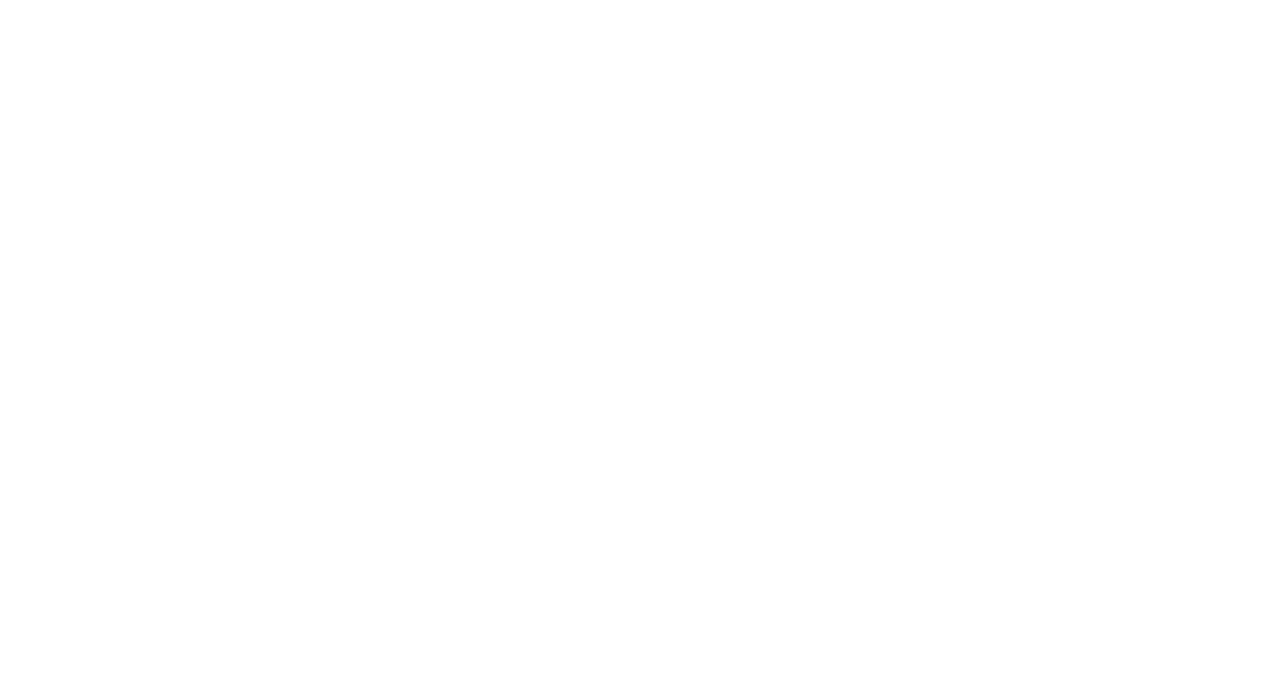
==== commit a7cb09cd: "Update authors.html" ====
--- a/authors.html
+++ b/authors.html
@@ -40,7 +40,7 @@
     <nav class="navbar navbar-expand beta-menu navbar-dropdown align-items-center navbar-fixed-top navbar-toggleable-sm bg-color transparent">
         <button class="navbar-toggler navbar-toggler-right" type="button" data-toggle="collapse" data-target="#navbarSupportedContent" aria-controls="navbarSupportedContent" aria-expanded="false" aria-label="Toggle navigation">
             <div class="hamburger">
-<audio controls="" loop="" autoplay="autoplay" hidden="hidden"> <source src="authors.mp3" type="audio/mpeg" "=""> </audio>         
+<audio controls="" loop="" autoplay="autoplay" hidden="hidden"> <source src="authors.mp3" type="audio/mpeg" "=""> </audio>              
                 <span></span>
                 <span></span>
                 <span></span>
@@ -63,7 +63,7 @@
                         Authors</a></li></ul>
             <div class="navbar-buttons mbr-section-btn"><a class="btn btn-sm btn-primary display-4" href="https://modworkshop.net/mod/28524" target="_blank"><span class="socicon socicon-steam mbr-iconfont mbr-iconfont-btn"></span>
                     
-                    Download!</a></div>
+                    Download</a></div>
         </div>
     </nav>
 </section>
@@ -77,7 +77,8 @@
     </div>
     <!--Container-->
     <div class="container">
-        <div class="row justify-content-center">       
+        <div class="row justify-content-center">
+<audio controls="" loop="" autoplay="autoplay" hidden="hidden"> <source src="authors.mp3" type="audio/mpeg" "=""> </audio>            
             <!--Titles-->
             <div class="title pb-5 col-12">
                 <h2 class="align-left pb-3 mbr-fonts-style display-1">❤️ Thank you for all the support! ❤️</h2>
